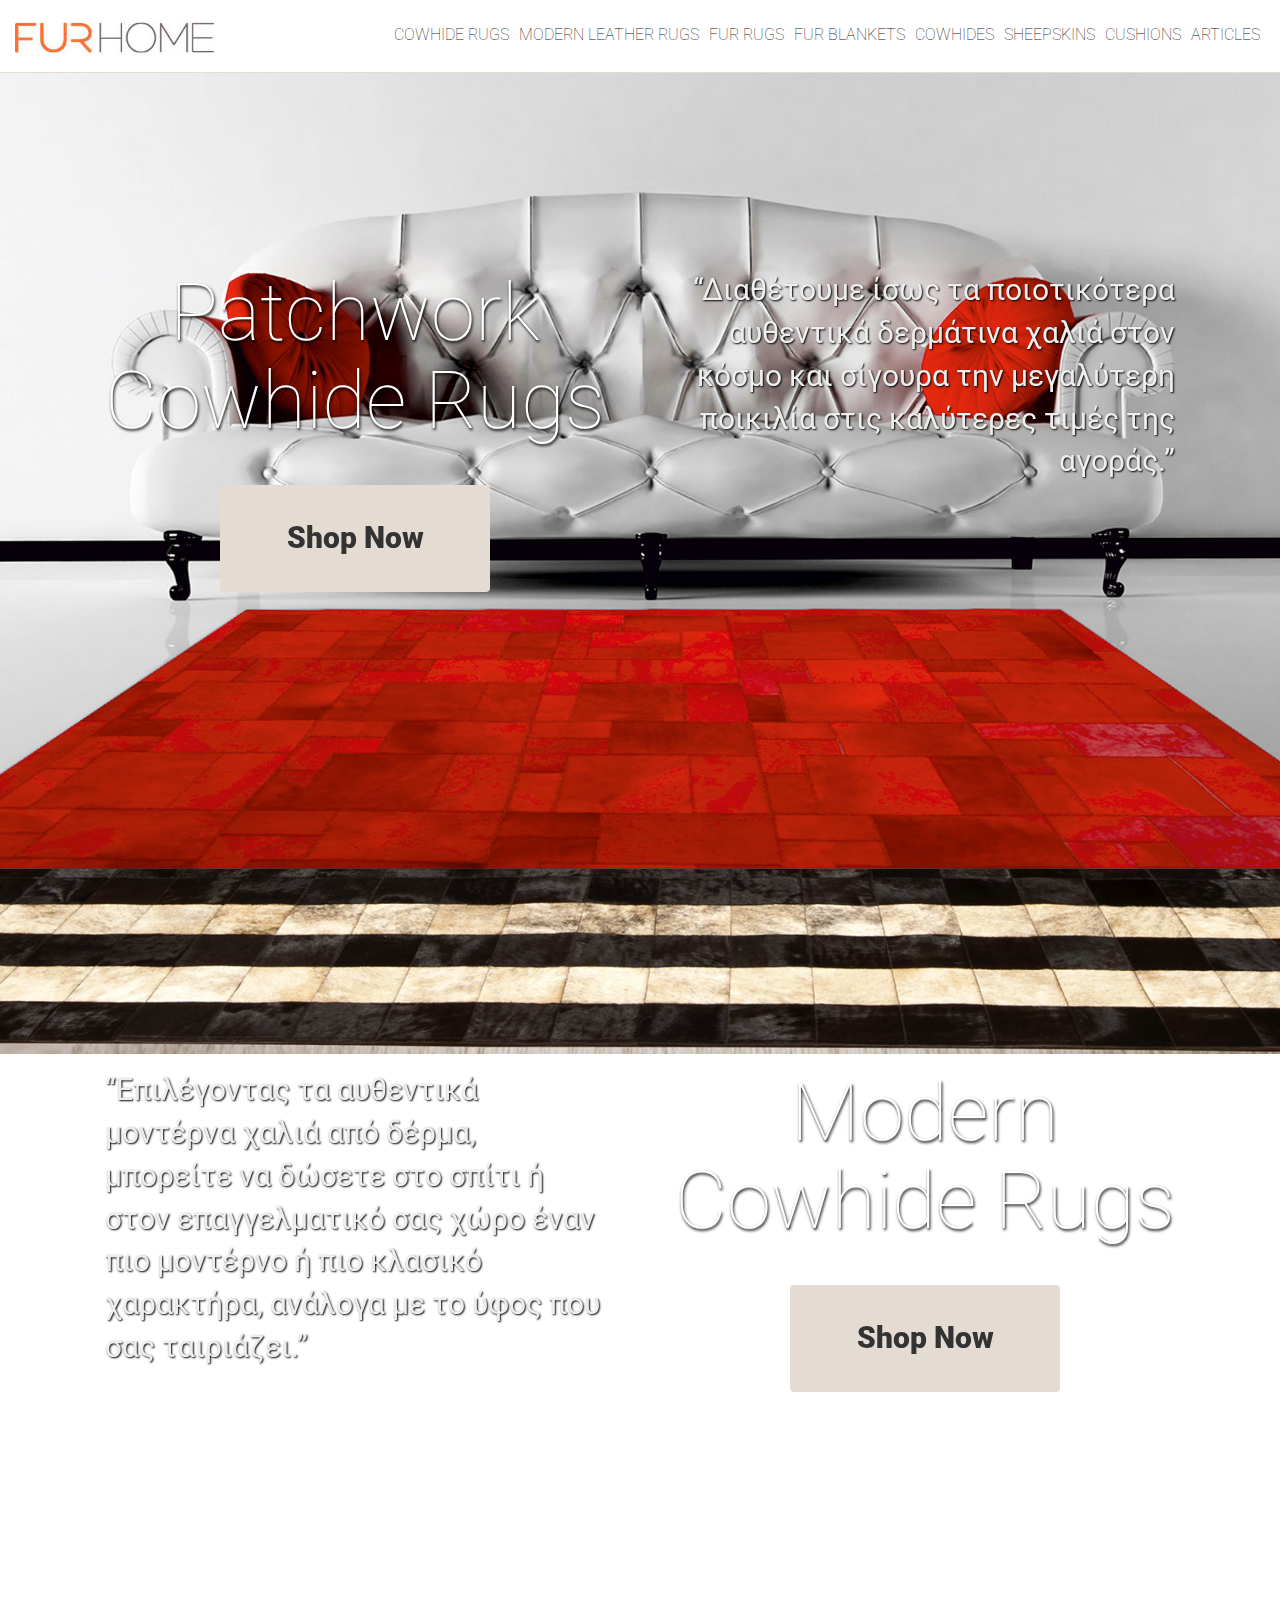
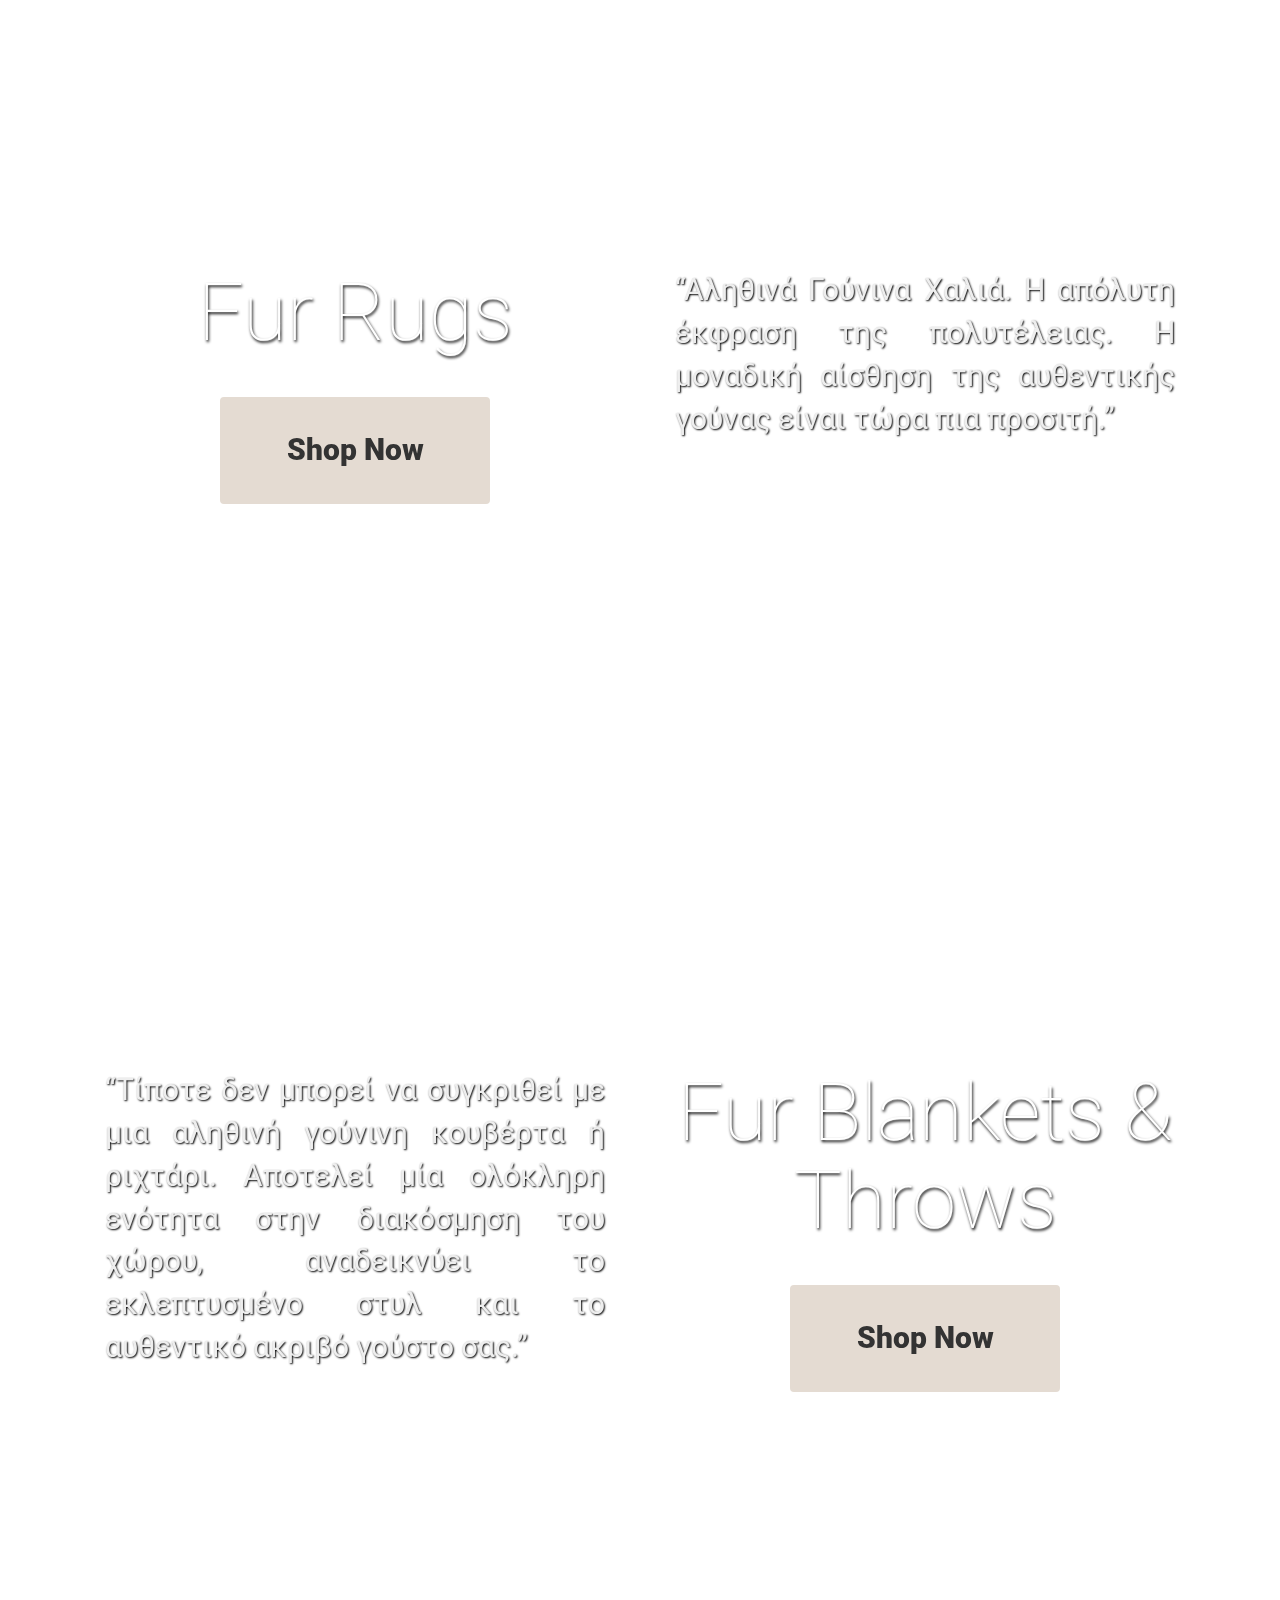
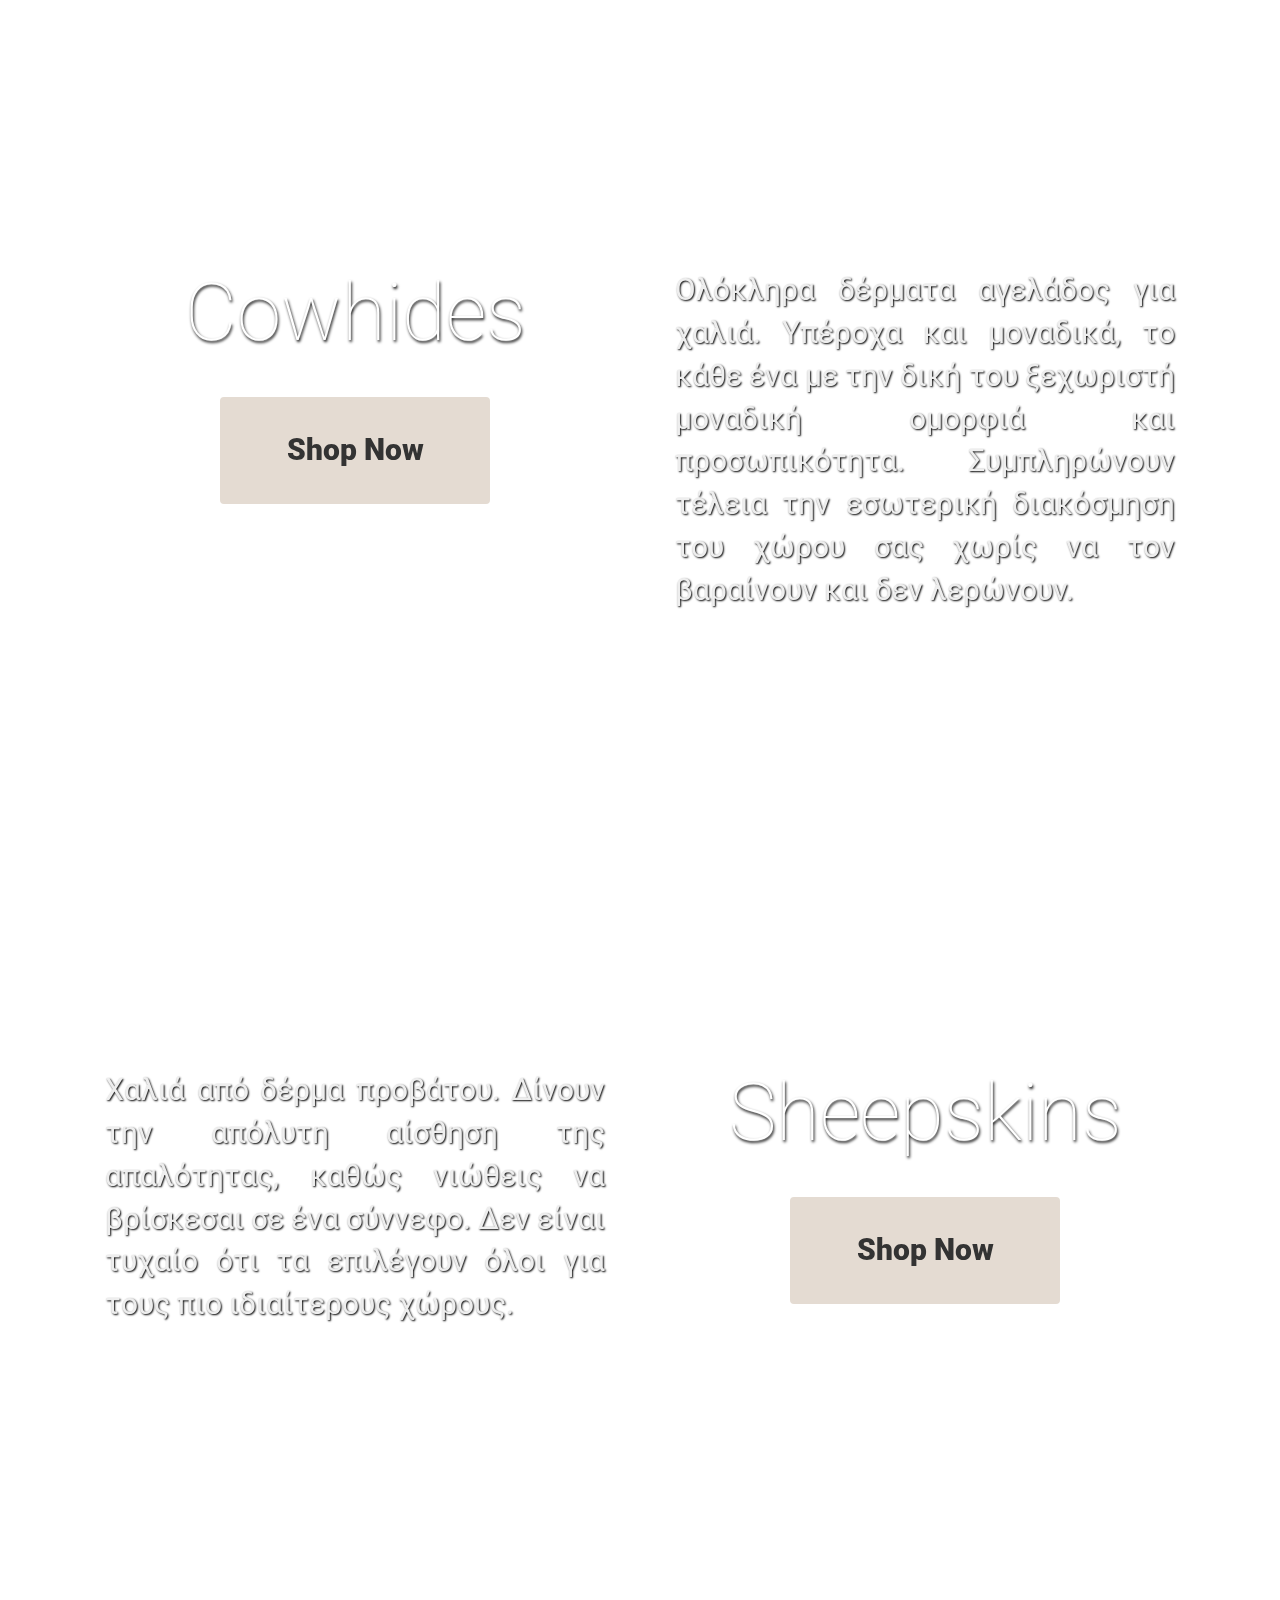
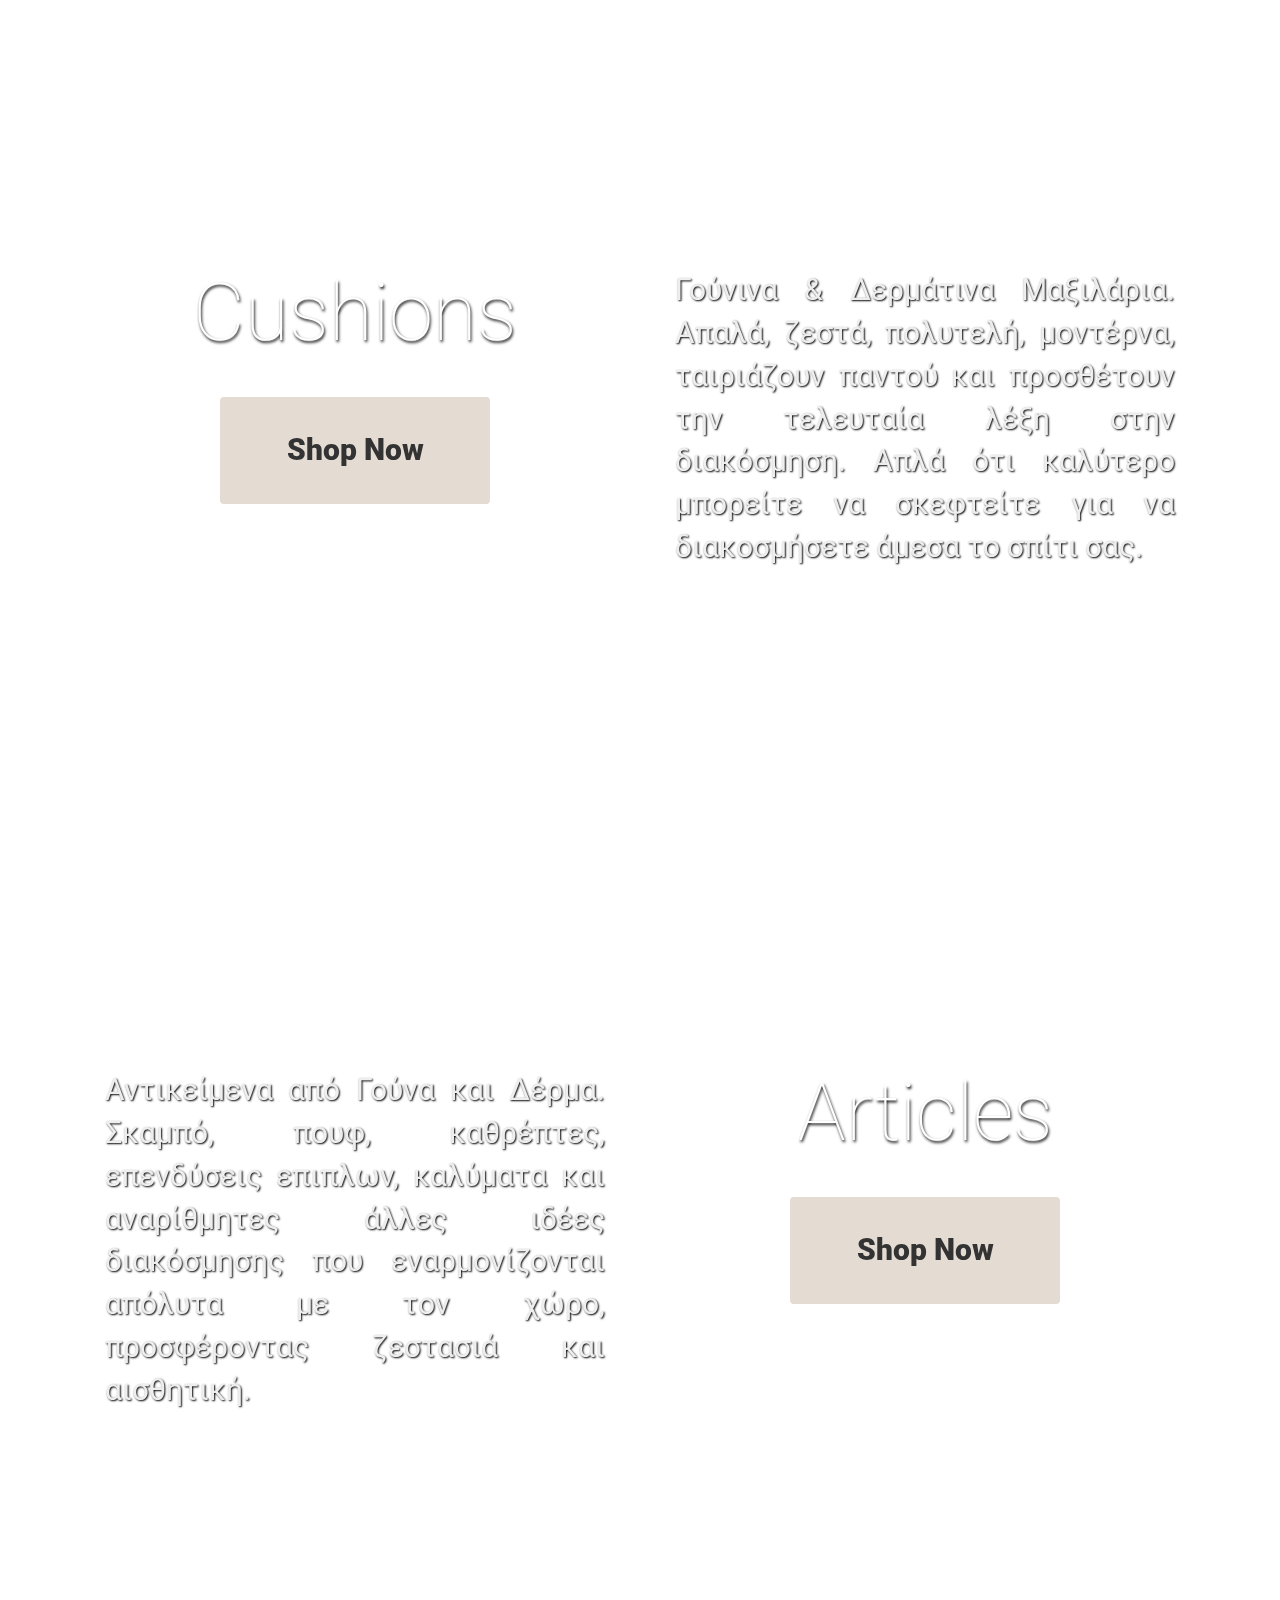
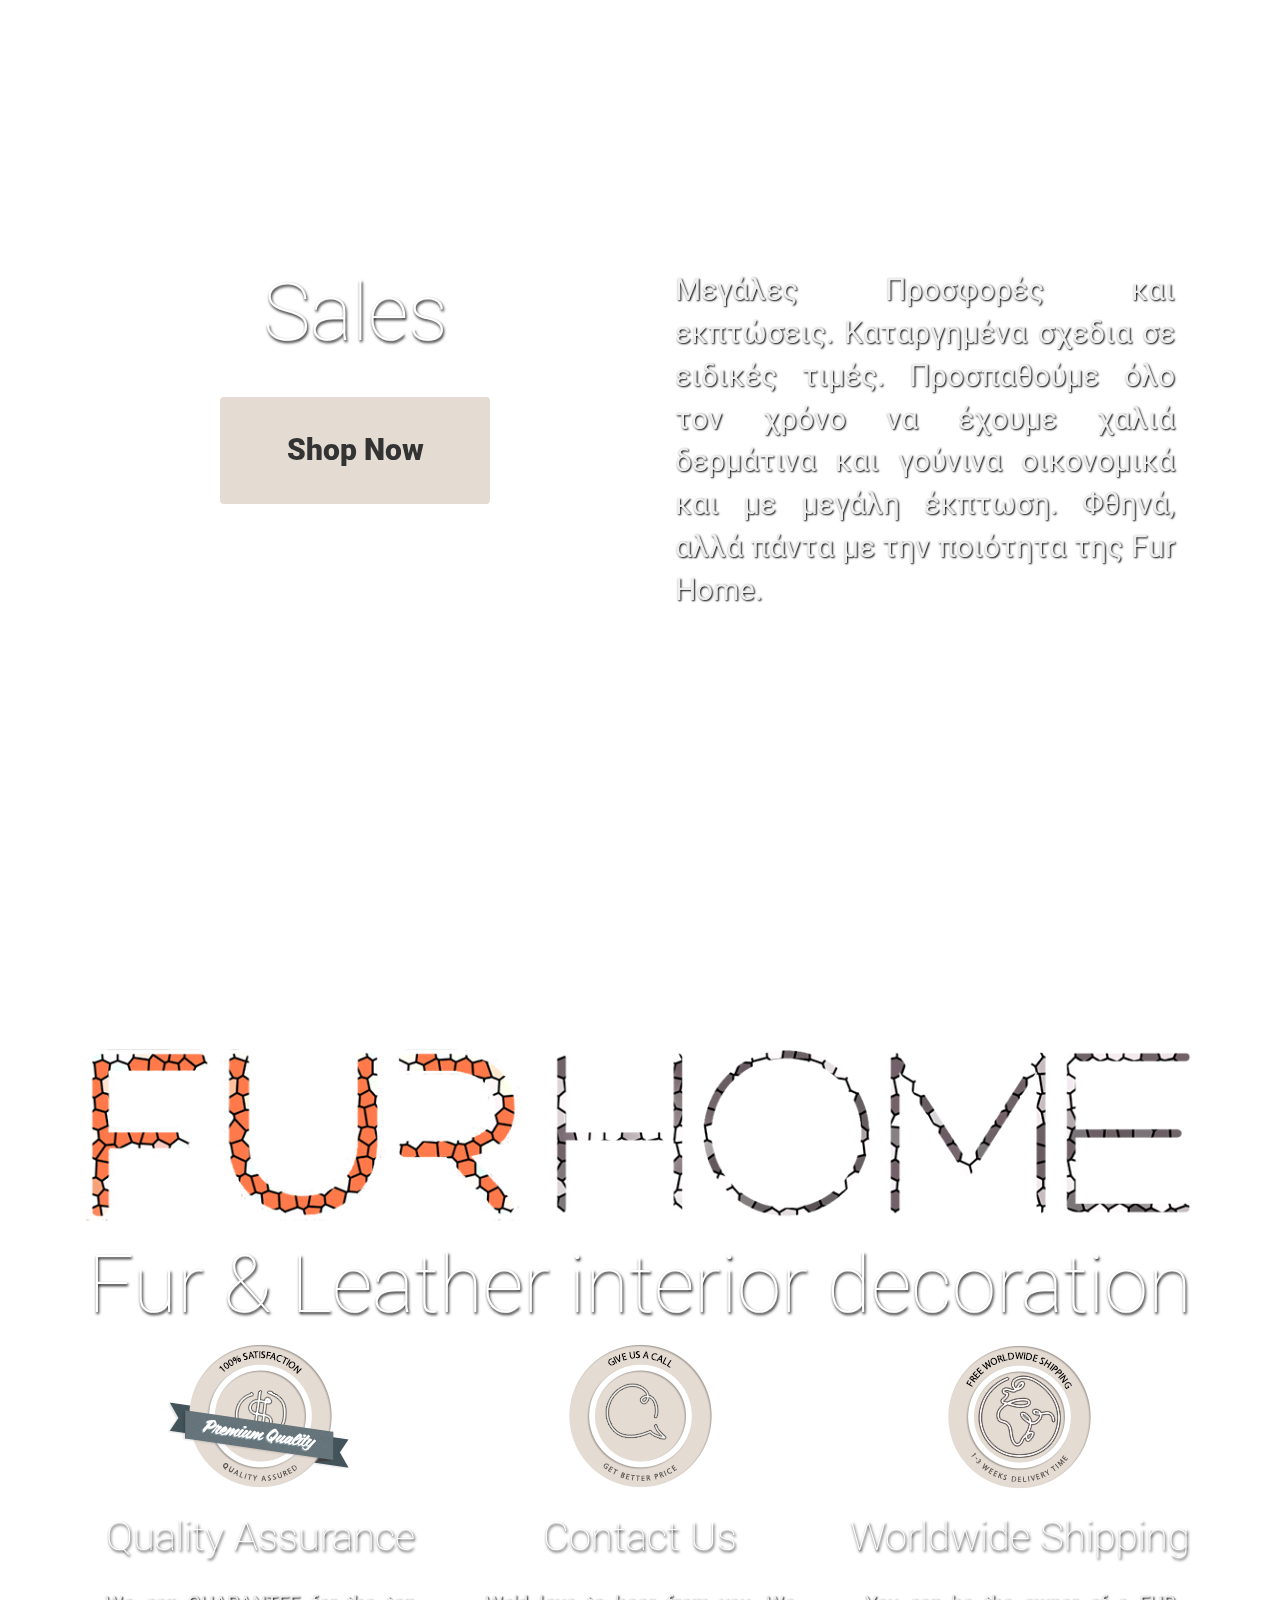
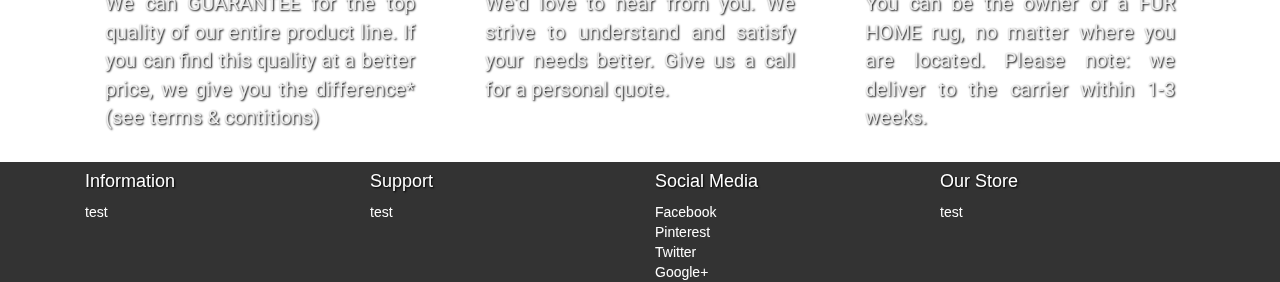
==== index-en.htm @ 41a58b6e "v0.3.3" ====
<!DOCTYPE html>
<html lang="en">
  <head>
    <meta charset="utf-8">
    <meta http-equiv="X-UA-Compatible" content="IE=edge">
    <meta name="viewport" content="width=device-width, initial-scale=1">
    <!-- The above 3 meta tags *must* come first in the head; any other head content must come *after* these tags -->
    <title>FurHome.gr - Fur & Leather interior decoration (Online shop)</title>
    <meta name="keywords" content="furhome, fur, leather, cowhide, sheepskin, interior, decoration, rug">
  	<meta name="description" content="Cowhide, Fur, Sheepskin Rugs. Fur blankets & cushions and more. Kastoria, Greece.">

    <!-- Bootstrap -->
    <link href="css/bootstrap.min.css" rel="stylesheet">
    <link href="css/furhome.css" rel="stylesheet">
    <link href="https://fonts.googleapis.com/css?family=Roboto:100,400&subset=cyrillic,greek" rel="stylesheet">

    <!-- HTML5 shim and Respond.js for IE8 support of HTML5 elements and media queries -->
    <!-- WARNING: Respond.js doesn't work if you view the page via file:// -->
    <!--[if lt IE 9]>
      <script src="https://oss.maxcdn.com/html5shiv/3.7.3/html5shiv.min.js"></script>
      <script src="https://oss.maxcdn.com/respond/1.4.2/respond.min.js"></script>
    <![endif]-->

  </head>
  <body>

    <nav class="navbar navbar-inverse navbar-fixed-top">
     <div class="container-fluid">
        <div class="navbar-header">
          <img src="images/furhome-logo4.jpg" class="navbar-brand"/>
          <button type="button" class="navbar-toggle collapsed" data-toggle="collapse" data-target="#navbar-collapse-1" aria-expanded="false">
            <span class="sr-only">Toggle navigation</span>
            <span class="icon-bar"></span>
            <span class="icon-bar"></span>
            <span class="icon-bar"></span>
          </button>
        </div><!-- /.navbar-header -->
        <!-- Collect the nav links, forms, and other content for toggling -->
        <div class="collapse navbar-collapse" id="navbar-collapse-1">
          <ul class="nav navbar-nav navbar-right">
            <li><a href="#">Cowhide Rugs</a></li>
            <li><a href="#">Modern Leather Rugs</a></li>
            <li><a href="#">Fur Rugs</a></li>
            <li><a href="#">Fur Blankets</a></li>
            <li><a href="#">Cowhides</a></li>
            <li><a href="#">Sheepskins</a></li>
            <li><a href="#">Cushions</a></li>
            <li><a href="#">Articles</a></li>
          </ul>
        </div><!-- /.navbar-collapse -->
      </div>
    </nav>

        <div class="parallax-window" data-parallax="scroll" data-image-src="images/image-1.jpg">
          <div class="row">
            <div class="container">
              <div class="row contblok">
                <div class="col-xs-12 col-sm-6">
                  <h2>Patchwork Cowhide Rugs</h2>
                  <center><a href="#" class="btn btn-shop">Shop Now</a></center>
                </div>
                <div class="col-xs-12 col-sm-6"><p class="text-right">&#8220;Διαθέτουμε ίσως τα ποιοτικότερα αυθεντικά δερμάτινα χαλιά στον κόσμο και σίγουρα την μεγαλύτερη ποικιλία στις καλύτερες τιμές της αγοράς.&#8221;</p></div>
              </div>
            </div>
          </div>
        </div>
        <div class="parallax-window" data-parallax="scroll" data-image-src="images/image-2.jpg">
          <div class="row">
            <div class="container">
              <div class="row contblok">
                <div class="col-xs-12 col-sm-6"><p class="text-left">&#8220;Επιλέγοντας τα αυθεντικά μοντέρνα χαλιά από δέρμα, μπορείτε να δώσετε στο σπίτι ή στον επαγγελματικό σας χώρο έναν πιο μοντέρνο ή πιο κλασικό χαρακτήρα, ανάλογα με το ύφος που σας ταιριάζει.&#8221;</p></div>
                <div class="col-xs-12 col-sm-6">
                  <h2>Modern Cowhide Rugs</h2>
                  <center><a href="#" class="btn btn-shop">Shop Now</a></center>
                </div>
              </div>
            </div>
          </div>
        </div>
        <div class="parallax-window" data-parallax="scroll" data-image-src="images/image-3.jpg">
          <div class="row">
            <div class="container">
              <div class="row">
                <div class="col-xs-12 col-md-6">
                  <h2>Fur Rugs</h2>
                  <center><a href="#" class="btn btn-shop">Shop Now</a></center>
                </div>
                <div class="col-sm-6 col-xs-12"><p>&#8220;Αληθινά Γούνινα Χαλιά. Η απόλυτη έκφραση της πολυτέλειας. Η μοναδική αίσθηση της αυθεντικής γούνας είναι τώρα πια προσιτή.&#8221;</p></div>
              </div>
            </div>
          </div>
        </div>
        <div class="parallax-window" data-parallax="scroll" data-image-src="images/image-4.jpg">
          <div class="row">
            <div class="container">
              <div class="row">
                <div class="col-sm-6 col-xs-12"><p>&#8220;Τίποτε δεν μπορεί να συγκριθεί με μια αληθινή γούνινη κουβέρτα ή ριχτάρι. Αποτελεί μία ολόκληρη ενότητα στην διακόσμηση του χώρου, αναδεικνύει το εκλεπτυσμένο στυλ και το αυθεντικό ακριβό γούστο σας.&#8221;</p></div>
                <div class="col-xs-12 col-md-6">
                  <h2>Fur Blankets & Throws</h2>
                  <center><a href="#" class="btn btn-shop">Shop Now</a></center>
                </div>
              </div>
            </div>
          </div>
        </div>
        <div class="parallax-window" data-parallax="scroll" data-image-src="images/image-5.jpg">
          <div class="row">
            <div class="container">
              <div class="row">
                <div class="col-xs-12 col-md-6">
                  <h2>Cowhides</h2>
                  <center><a href="#" class="btn btn-shop">Shop Now</a></center>
                </div>
                <div class="col-sm-6 col-xs-12"><p>Ολόκληρα δέρματα αγελάδος για χαλιά. Υπέροχα και μοναδικά, το κάθε ένα με την δική του ξεχωριστή μοναδική ομορφιά και προσωπικότητα. Συμπληρώνουν τέλεια την εσωτερική διακόσμηση του χώρου σας χωρίς να τον βαραίνουν και δεν λερώνουν.</p></div>
              </div>
            </div>
          </div>
        </div>
        <div class="parallax-window" data-parallax="scroll" data-image-src="images/image3.jpg">
          <div class="row">
            <div class="container">
              <div class="row">
                <div class="col-sm-6 col-xs-12"><p>Χαλιά από δέρμα προβάτου. Δίνουν την απόλυτη αίσθηση της απαλότητας, καθώς νιώθεις να βρίσκεσαι σε ένα σύννεφο. Δεν είναι τυχαίο ότι τα επιλέγουν όλοι για τους πιο ιδιαίτερους χώρους.</p></div>
                <div class="col-xs-12 col-md-6">
                  <h2>Sheepskins</h2>
                  <center><a href="#" class="btn btn-shop">Shop Now</a></center>
                </div>
              </div>
            </div>
          </div>
        </div>
        <div class="parallax-window" data-parallax="scroll" data-image-src="images/image-6.jpg">
          <div class="row">
            <div class="container">
              <div class="row">
                <div class="col-xs-12 col-md-6">
                  <h2>Cushions</h2>
                  <center><a href="#" class="btn btn-shop">Shop Now</a></center>
                </div>
                <div class="col-sm-6 col-xs-12"><p>Γούνινα & Δερμάτινα Μαξιλάρια. Απαλά, ζεστά, πολυτελή, μοντέρνα, ταιριάζουν παντού και προσθέτουν την τελευταία λέξη στην διακόσμηση. Απλά ότι καλύτερο μπορείτε να σκεφτείτε για να διακοσμήσετε άμεσα το σπίτι σας.</p></div>
              </div>
            </div>
          </div>
        </div>
        <div class="parallax-window" data-parallax="scroll" data-image-src="images/image-7.jpg">
          <div class="row">
            <div class="container">
              <div class="row">
                <div class="col-sm-6 col-xs-12"><p>Αντικείμενα από Γούνα και Δέρμα. Σκαμπό, πουφ, καθρέπτες, επενδύσεις επιπλων, καλύματα και αναρίθμητες άλλες ιδέες διακόσμησης που εναρμονίζονται απόλυτα με τον χώρο, προσφέροντας ζεστασιά και αισθητική.</p></div>
                <div class="col-xs-12 col-md-6">
                  <h2>Articles</h2>
                  <center><a href="#" class="btn btn-shop">Shop Now</a></center>
                </div>
              </div>
            </div>
          </div>
        </div>
        <div class="parallax-window" data-parallax="scroll" data-image-src="images/image-5.jpg">
          <div class="row">
            <div class="container">
              <div class="row">
                <div class="col-xs-12 col-md-6">
                  <h2>Sales</h2>
                  <center><a href="#" class="btn btn-shop">Shop Now</a></center>
                </div>
                <div class="col-sm-6 col-xs-12"><p>Μεγάλες Προσφορές και εκπτώσεις. Καταργημένα σχεδια σε ειδικές τιμές. Προσπαθούμε όλο τον χρόνο να έχουμε χαλιά δερμάτινα και γούνινα οικονομικά και με μεγάλη έκπτωση. Φθηνά, αλλά πάντα με την ποιότητα της Fur Home.</p></div>
              </div>
            </div>
          </div>
        </div>
        <div class="parallax-window" data-parallax="scroll" data-image-src="images/image-8.jpg">
          <div class="row">
            <div class="container">
              <div class="row">
                <div class="col-xs-12">
                  <img src="images/logo-hires.png" class="img-responsive center-block" alt="Furhome">
                  <h1>Fur & Leather interior decoration</h1>
                </div>
              </div>
              <div class="row">
                <div class="col-md-4 col-xs-12">
                  <img src="images/guarantee.png" class="img-responsive center-block" alt="100% satisfaction, quality assured.">
                  <h3>Quality Assurance</h3>
                  <p class="p-small">We can GUARANTEE for the top quality of our entire product line. If you can find this quality at a better price, we give you the difference* (see terms & contitions)</p>
                </div>
                <div class="col-md-4 col-xs-12">
                  <img src="images/contact.png" class="img-responsive center-block" alt="Give us a call, get a better price!">
                  <h3>Contact Us</h3>
                  <p class="p-small">We'd love to hear from you. We strive to understand and satisfy your needs better. Give us a call for a personal quote.</p>
                </div>
                <div class="col-md-4 col-xs-12">
                  <img src="images/shipping.png" class="img-responsive center-block" alt="Free worldwide shipping, 1-3 weeks delivery time.">
                  <h3>Worldwide Shipping</h3>
                  <p class="p-small">You can be the owner of a FUR HOME rug, no matter where you are located. Please note: we deliver to the carrier within 1-3 weeks.</p>
                </div>
              </div>
            </div>
          </div>
        </div>

      <footer id="footer">
        <div class="container">
          <div class="row">
            <div class="col-md-3"><h4>Information</h4>
              <a href="#">test</a><br>
            </div>
            <div class="col-md-3"><h4>Support</h4>
              <a href="#">test</a><br>
            </div>
            <div class="col-md-3"><h4>Social Media</h4>
              <a href="#">Facebook</a><br>
              <a href="#">Pinterest</a><br>
              <a href="#">Twitter</a><br>
              <a href="#">Google+</a><br>
            </div>
            <div class="col-md-3"><h4>Our Store</h4>
              <a href="#">test</a><br>
            </div>
          </div>
        </div>
      </footer>

    <!-- jQuery (necessary for Bootstrap's JavaScript plugins) -->
    <script src="https://ajax.googleapis.com/ajax/libs/jquery/1.12.4/jquery.min.js"></script>
    <script src="js/jquery-1.12.4.min.js"></script>
    <!-- Include all compiled plugins (below), or include individual files as needed -->
    <script src="js/bootstrap.min.js"></script>
    <script src="js/parallax.min.js"></script>
  </body>
</html>
---- css/furhome.css ----
/*border around all elements, for debugging purpose ONLY*/
/* * {
  border: 0px solid red; }*/

/* On big screens we want content to occupy more space than the standard Bootstrap container*/
@media (min-width:1400px) {
  .container {
    width: 82%;
  }
 }
/* Background block under content text for readability. Client requested it OFF*/
/*.contblok{
  background-color: rgba(33, 33, 33,0.2);
  border-radius: 6px;
}*/
.row{
  padding: 0px;
  margin: 0px;
}
body {
  background-color: #fff;
  background-image: url('../images/bg-main.jpg'); /* Fallback bkg img*/
  background-repeat: repeat;
  background-position: center;
  background-attachment: fixed;
  color: #eee;
  text-shadow: 1px 1px 2px #000;
  margin-top: 99px;
}
h1, h2, h3 {
  font-family: 'Roboto', sans-serif;
  font-weight: 100;
  text-align: center;
  color: #fff;
  text-shadow: 1px 2px 3px #000;
}
h1 {
  font-size: 80px;
}
h2 {
  font-size: 80px;
}
h3 {
  font-size: 40px;
}
p, .p-small {
  /*background-color: rgba(0,0,0,0.15);*/
  font-family: 'Roboto', sans-serif;
  text-align: justify;
  font-weight: 400;
  padding: 20px;
}
p {
  font-size: 30px;
}
.p-small {
  font-size: 20px;
}
@media (max-width:400px) {
  h2{
    font-size: 60px;
  }
  p{
    font-size: 20px;
  }
  .navbar-inverse .navbar-toggle {
    margin-right: -15px;
  }
}
.parallax-window {
    min-height: 800px;
    padding-top: 180px;
    background: none; /*transparent -or- rgba(0,0,0,0.5)*/
    /*margin-bottom: 15px;*/
}
a, a:active, a:visited{
  color: #333;
  text-shadow: none; }
a.btn-shop, a.btn-shop:visited{
  color: #333;
  display: inline-block;
  background-color: #e4dbd2;
  border: 2px solid #e4dbd2;
  border-radius: 4px;
  padding: 30px 55px;
  margin: 30px 0px;
  font-family: 'Roboto', sans-serif;
  font-weight: 900;
  font-size: 30px;
  text-align: center;
  width: 50%;
  min-width: 250px;
  transition: all 0.3s ease-in-out;
  -o-transition: all 0.3s ease-in-out;
  -ms-transition: all 0.3s ease-in-out;
  -moz-transition: all 0.3s ease-in-out;
  -webkit-transition: all 0.3s ease-in-out;
}
a.btn-shop:hover, a.btn-shop:active{
  background: rgba(0,0,0,0.3); /*none for true ghost btn*/
  color: #fff;
}
.navbar-inverse {
  padding: 0px 15px;
	color: #111;
	border: 0px;
	border-bottom: 1px solid #e4dbd2;
	background-color: rgb(255,255,255); }
/*.navbar-inverse .navbar-nav ul {
  line-height: 69px;
  min-height: 69px;
  vertical-align: bottom;
}*/
.navbar-inverse .navbar-nav li a {
  /*padding-top: 40px;   <---- added for line break inside the menu
  min-height: 99px;
  max-width: 145px;*/
  font-family: 'Roboto', sans-serif;
  font-weight: 100;
  text-transform: uppercase;
  font-size: 16px;
	color: #111;
  line-height: 69px; /*will change for line break*/
	border-bottom: 3px solid transparent;
/*transition: all 0.2s ease-out;*/ }
@media (max-width:1370px) {
  body{
    margin-top: 69px;
  }
  .navbar-inverse .navbar-nav li a {
    line-height: 39px;
    padding-left: 5px;
    padding-right: 5px;
  }
  .navbar-inverse .navbar-brand {
    max-height: 69px;
    height: 69px;
    line-height: 69px;
    display: inline-block;
    border: 0px;
    margin: 0px;
    padding: 0px; }
  .navbar-header {
    max-height: 69px;
    height: 69px;
    line-height: 69px;
    display: inline-block;
    border: 0px;
    margin: 0px;
    padding: 0px; }
}
.navbar-inverse .navbar-nav li a:hover {
	color: #111;
	content: attr(hover);
	transition: all 0.2s ease-out;
	-webkit-transition: all 0.2s ease-out;
	-moz-transition: all 0.2s ease-out;
	-ms-transition: all 0.2s ease-out;
	-o-transition: all 0.2s ease-out;
	border-bottom: 3px solid #e4dbd2; }
.navbar-inverse .navbar-brand {
  max-height: 99px;
  height: 99px;
  max-height: 100%;
  line-height: 99px;
  display: inline-block;
  border: 0px;
  margin: 0px;
  padding: 0px; }
.navbar-toggle {
  background-color: #e4dbd2;
  color: #000;
  align-self: right;
}
@media (max-width:1140px) {
  .navbar-toggle {
    font-size: 16px;
    line-height: 16px;
    margin: auto;
    float: right;
  }
  .navbar-inverse .navbar-nav li a {
    font-size: 16px;
    line-height: 16px;
  }
  .navbar-header {
    width: 100%;
  }
  .navbar-header img {
    float: left;
    vertical-align: middle;
    max-height: 69px;
    height: 69px;
    line-height: 69px;
    display: inline-block;
    border: 0px;
    margin: 0px;
    padding: 0px; }
  .navbar-header button {
    vertical-align: middle;
    display: inline-block;
    margin-top: 20px;
    float: right;
  }
}
/* navbar button toggle at 1140 px instead of 768 (default) */
@media (max-width: 1140px) {
    .navbar-header {
        float: none;
    }
/*    .navbar-left,.navbar-right {
        float: none !important;
    }*/
    .navbar-toggle {
        display: block;
    }
    .navbar-collapse {
        border-top: 1px solid transparent;
        box-shadow: inset 0 1px 0 rgba(255,255,255,0.1);
    }
/*    .navbar-fixed-top {
        top: 0;
        border-width: 0 0 1px;
    }*/
    .navbar-collapse.collapse {
        display: none!important;
    }
/*    .navbar-nav {
        float: none!important;
        margin-top: 7.5px;
    }*/
    .navbar-nav>li {
        float: none;
    }
/*    .navbar-nav>li>a {
        padding-top: 10px;
        padding-bottom: 10px;
    }*/
    .collapse.in{
        display:block !important;
    }
}

#footer{
  background-color: #333;
  color: #fff;
}
#footer a{
  color: #fff;
}
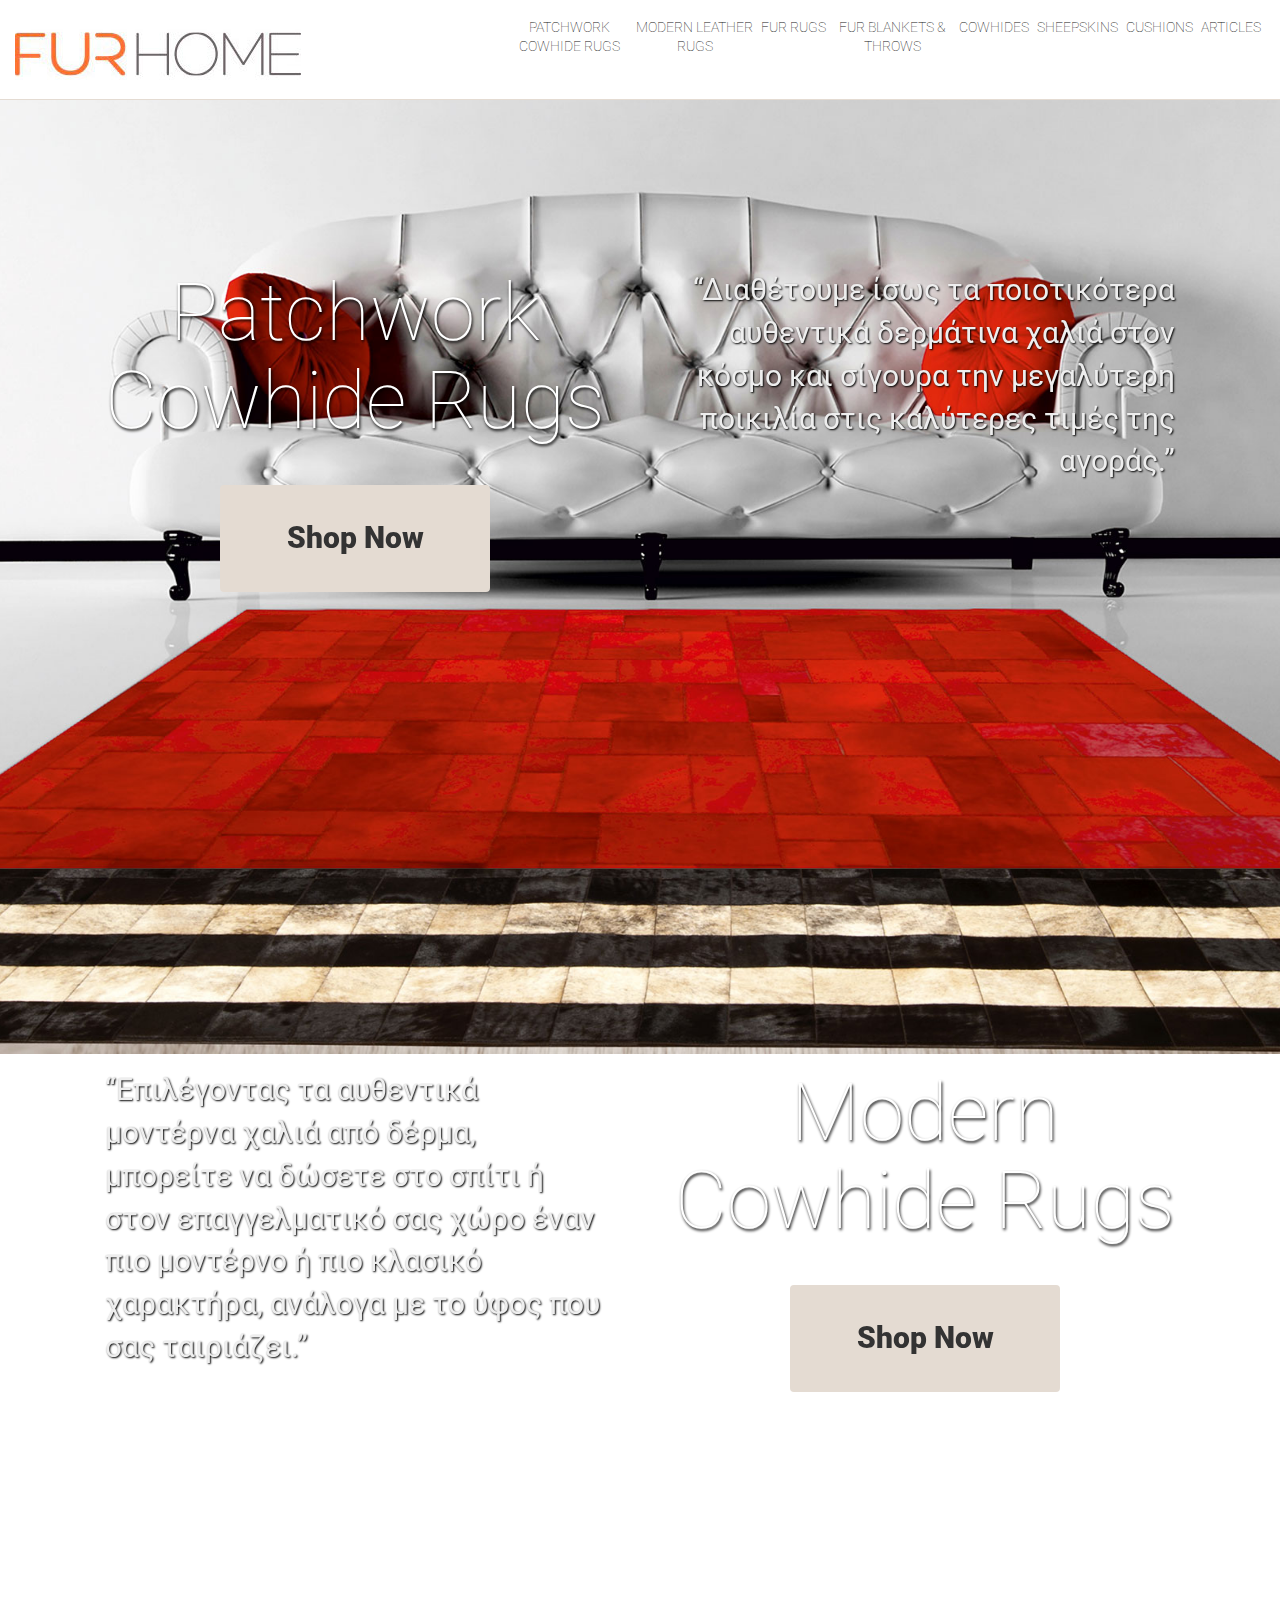
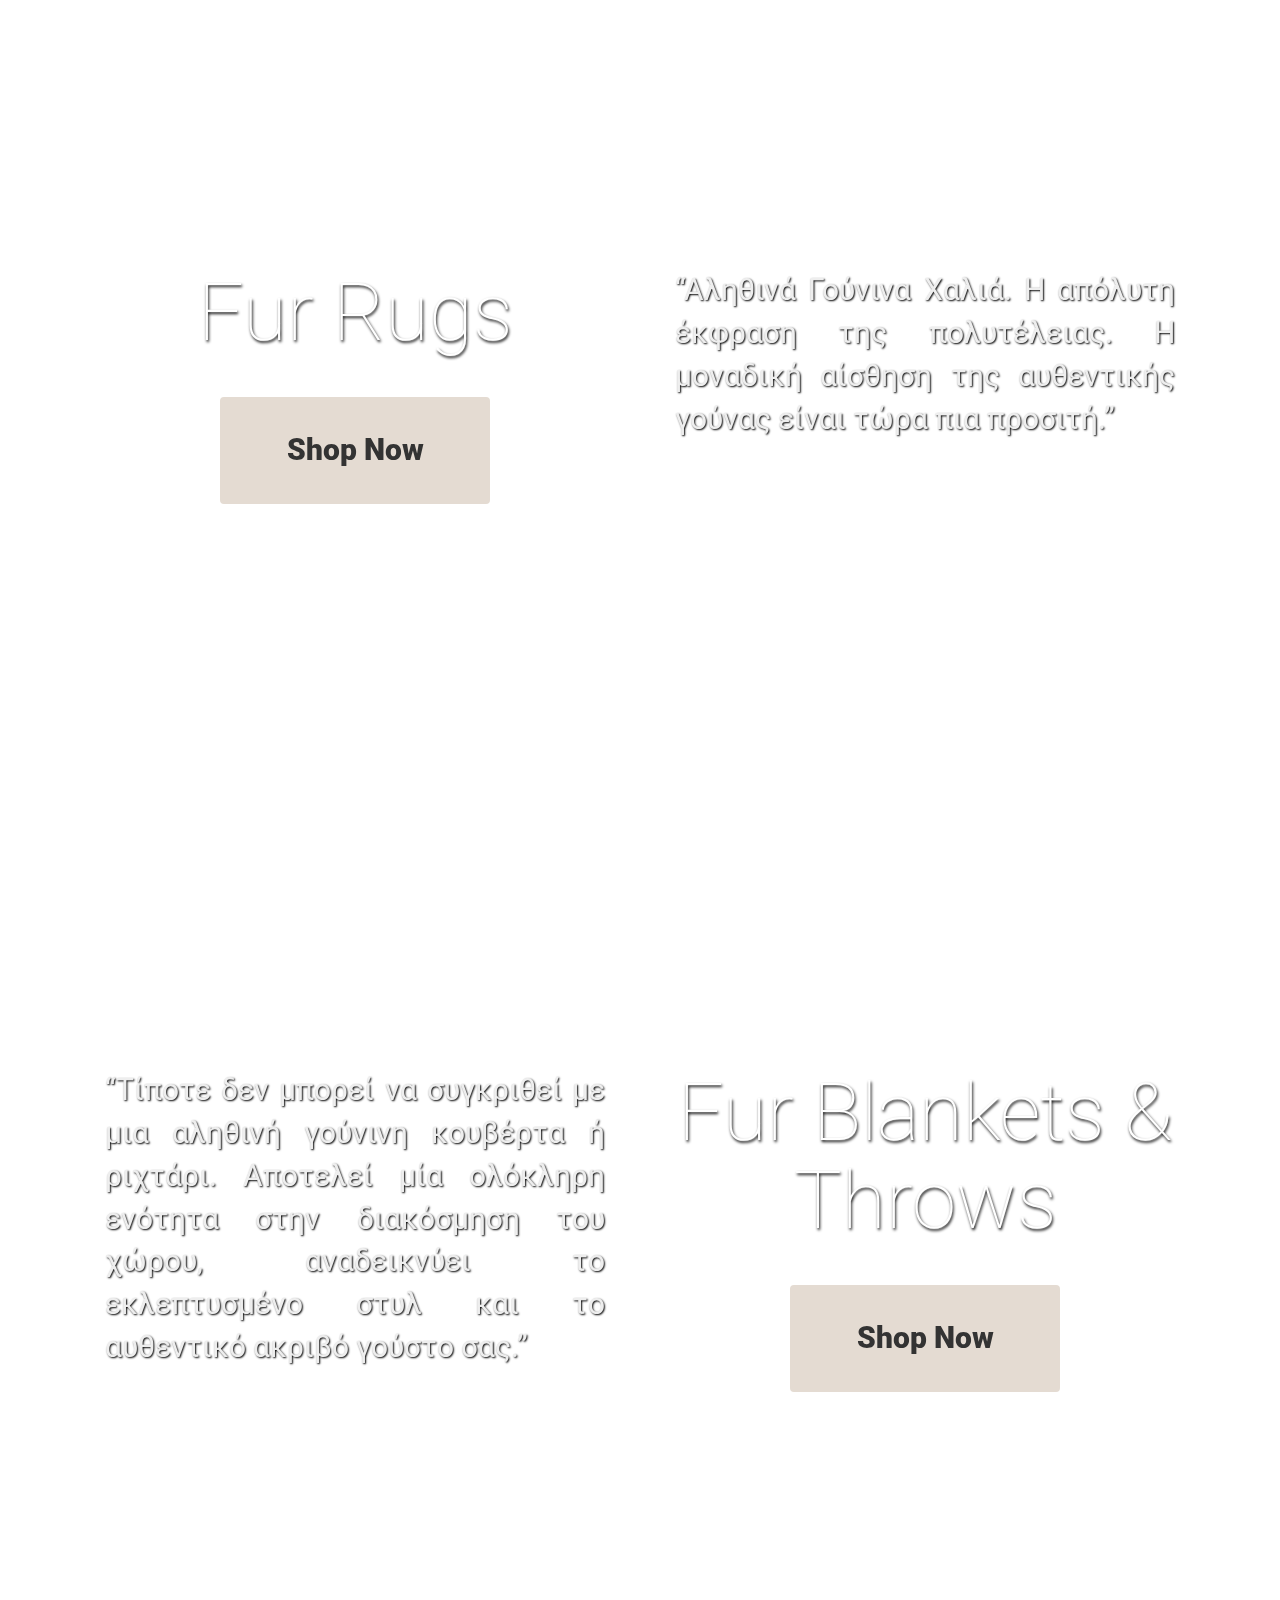
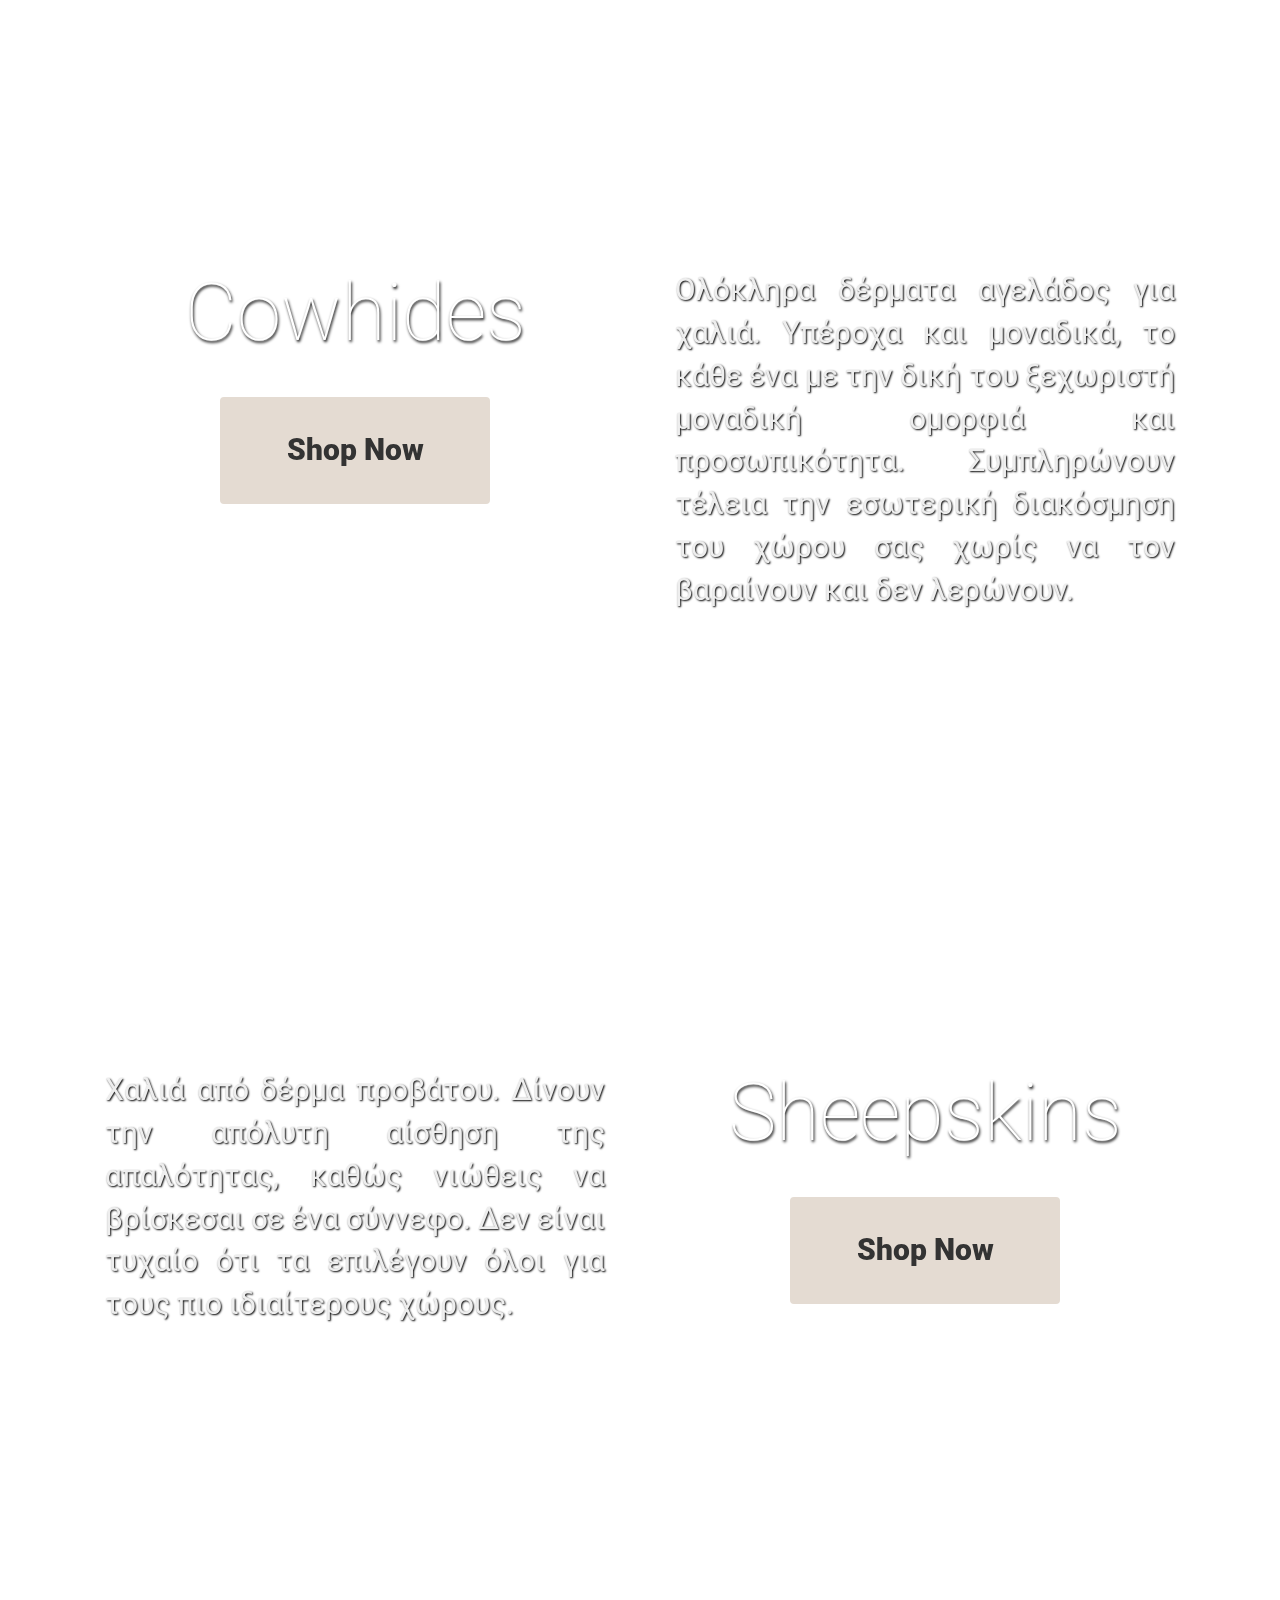
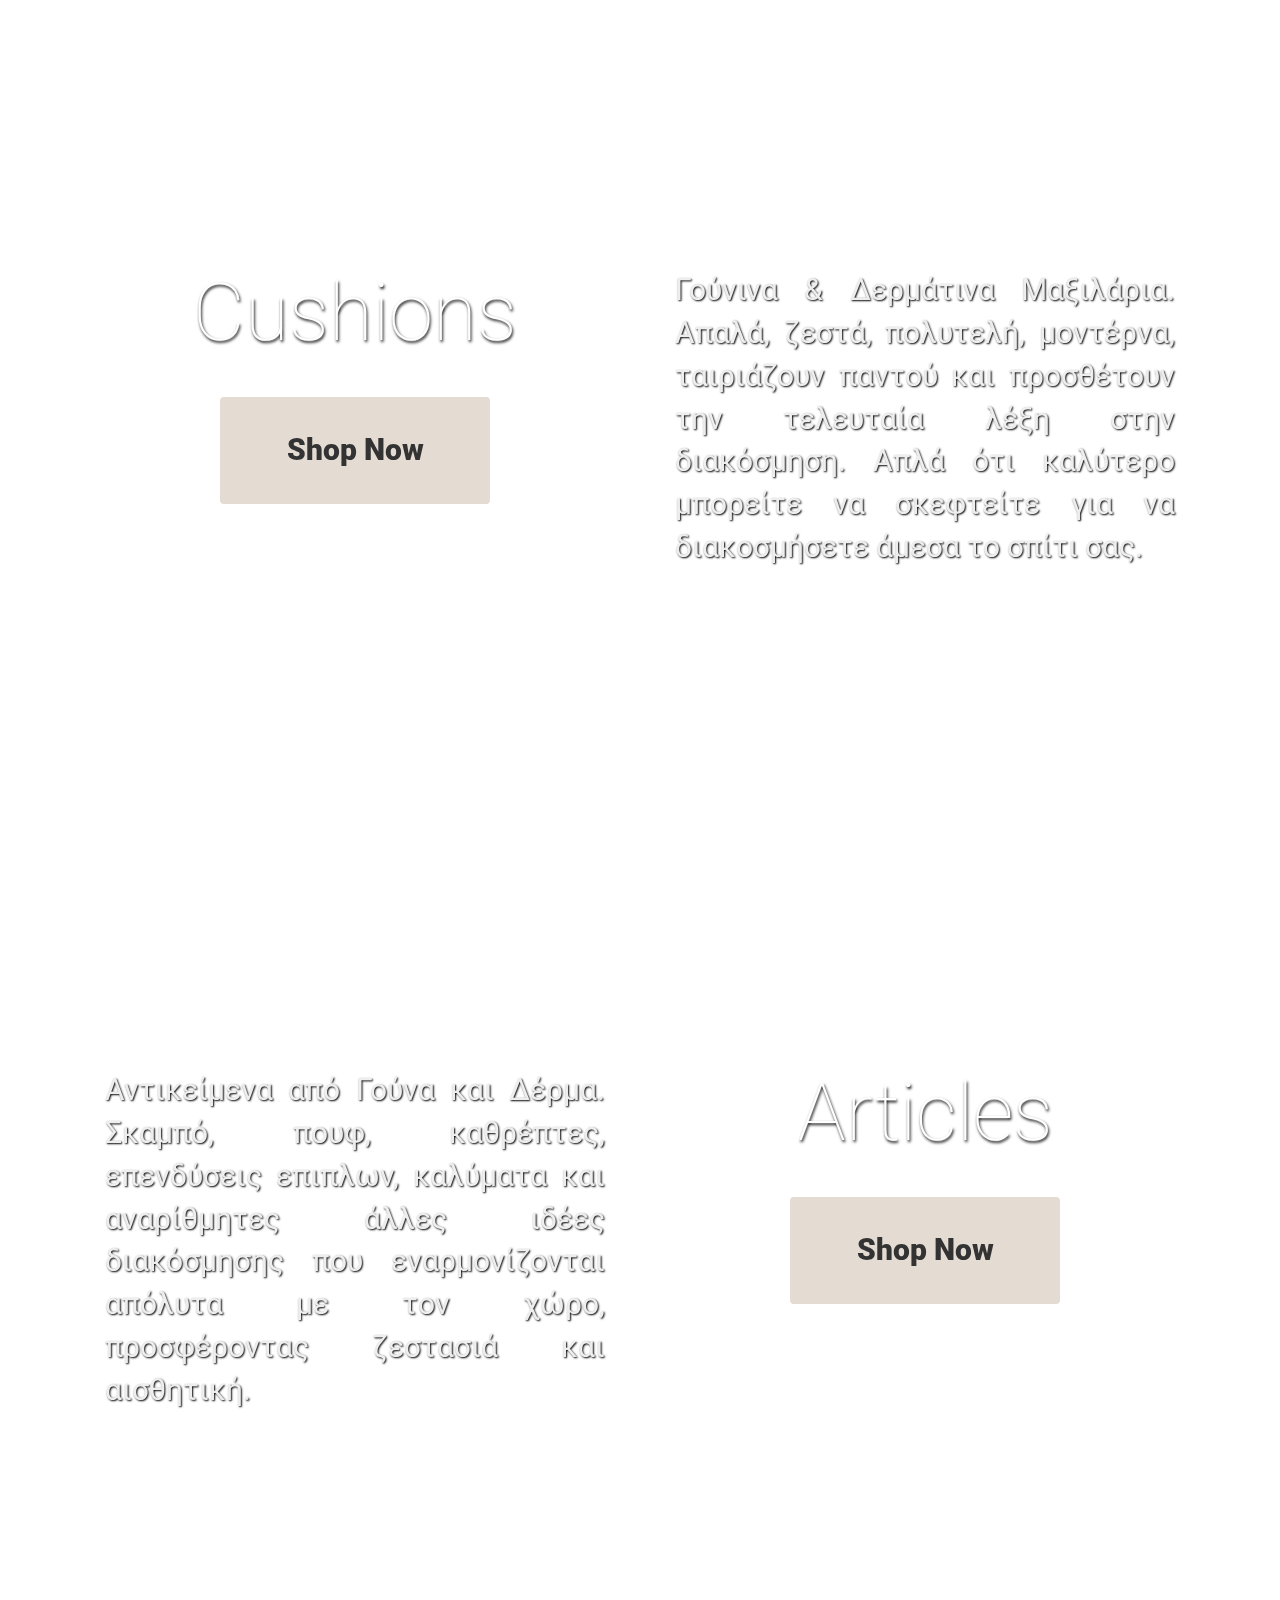
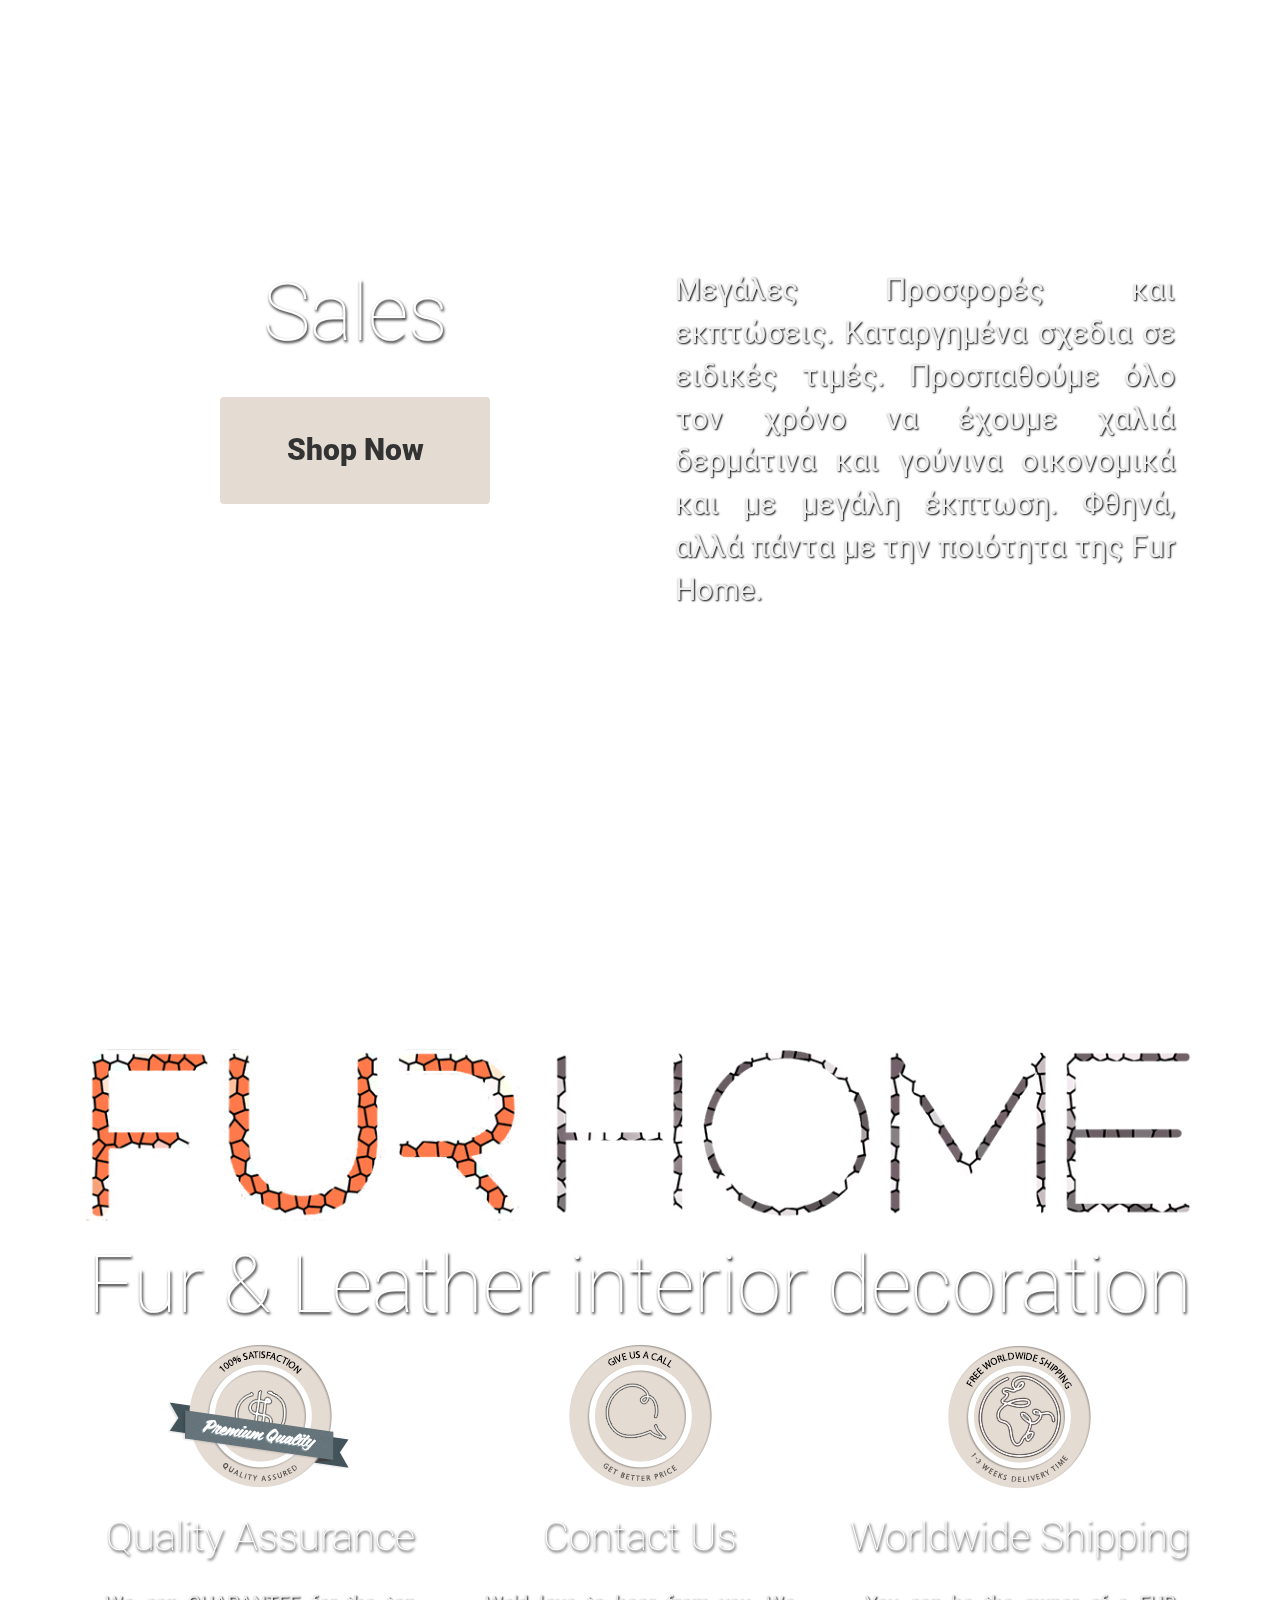
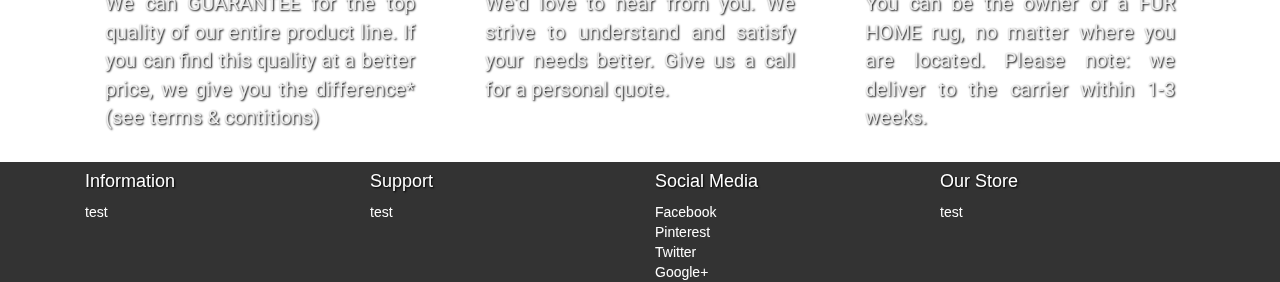
==== commit 3e6bbd8f: "v0.3.5 El/En/Ru" ====
--- a/index-en.htm
+++ b/index-en.htm
@@ -38,10 +38,10 @@
         <!-- Collect the nav links, forms, and other content for toggling -->
         <div class="collapse navbar-collapse" id="navbar-collapse-1">
           <ul class="nav navbar-nav navbar-right">
-            <li><a href="#">Cowhide Rugs</a></li>
+            <li><a href="#">Patchwork Cowhide Rugs</a></li>
             <li><a href="#">Modern Leather Rugs</a></li>
             <li><a href="#">Fur Rugs</a></li>
-            <li><a href="#">Fur Blankets</a></li>
+            <li><a href="#">Fur Blankets & Throws</a></li>
             <li><a href="#">Cowhides</a></li>
             <li><a href="#">Sheepskins</a></li>
             <li><a href="#">Cushions</a></li>
--- a/css/furhome.css
+++ b/css/furhome.css
@@ -70,8 +70,7 @@
 .parallax-window {
     min-height: 800px;
     padding-top: 180px;
-    background: none; /*transparent -or- rgba(0,0,0,0.5)*/
-    /*margin-bottom: 15px;*/
+    background: none;
 }
 a, a:active, a:visited{
   color: #333;
@@ -106,58 +105,45 @@
 	border: 0px;
 	border-bottom: 1px solid #e4dbd2;
 	background-color: rgb(255,255,255); }
-/*.navbar-inverse .navbar-nav ul {
+/*.navbar-inverse .navbar-nav ul{
   line-height: 69px;
-  min-height: 69px;
+  min-height: 99px;
   vertical-align: bottom;
 }*/
 .navbar-inverse .navbar-nav li a {
-  /*padding-top: 40px;   <---- added for line break inside the menu
+  padding-top: 22px;
   min-height: 99px;
-  max-width: 145px;*/
+  max-width: 145px;
   font-family: 'Roboto', sans-serif;
   font-weight: 100;
   text-transform: uppercase;
   font-size: 16px;
 	color: #111;
-  line-height: 69px; /*will change for line break*/
-	border-bottom: 3px solid transparent;
-/*transition: all 0.2s ease-out;*/ }
-@media (max-width:1370px) {
+  text-align: center;
+  line-height: 19px;
+	border-bottom: 4px solid transparent; }
+@media (max-width:1440px) {
   body{
     margin-top: 69px;
   }
   .navbar-inverse .navbar-nav li a {
-    line-height: 39px;
-    padding-left: 5px;
-    padding-right: 5px;
-  }
-  .navbar-inverse .navbar-brand {
-    max-height: 69px;
-    height: 69px;
-    line-height: 69px;
-    display: inline-block;
-    border: 0px;
-    margin: 0px;
-    padding: 0px; }
-  .navbar-header {
-    max-height: 69px;
-    height: 69px;
-    line-height: 69px;
-    display: inline-block;
-    border: 0px;
-    margin: 0px;
-    padding: 0px; }
+    padding-top: 18px;
+    font-size: 14px;
+    max-width: 125px;
+    padding-left: 4px;
+    padding-right: 4px;
+  }
 }
 .navbar-inverse .navbar-nav li a:hover {
 	color: #111;
+  background-color: rgba(228,219,210,0.4);
 	content: attr(hover);
 	transition: all 0.2s ease-out;
 	-webkit-transition: all 0.2s ease-out;
 	-moz-transition: all 0.2s ease-out;
 	-ms-transition: all 0.2s ease-out;
 	-o-transition: all 0.2s ease-out;
-	border-bottom: 3px solid #e4dbd2; }
+	border-bottom: 4px solid #e4dbd2; }
 .navbar-inverse .navbar-brand {
   max-height: 99px;
   height: 99px;
@@ -172,7 +158,21 @@
   color: #000;
   align-self: right;
 }
-@media (max-width:1140px) {
+@media (max-width:1250px) {
+  .navbar-inverse .navbar-brand {
+    max-height: 69px;
+    height: 69px;
+    display: inline-block;
+    border: 0px;
+    margin: 0px;
+    padding: 0px; }
+  .navbar-header {
+    max-height: 69px;
+    height: 69px;
+    display: inline-block;
+    border: 0px;
+    margin: 0px;
+    padding: 0px; }
   .navbar-toggle {
     font-size: 16px;
     line-height: 16px;
@@ -182,6 +182,9 @@
   .navbar-inverse .navbar-nav li a {
     font-size: 16px;
     line-height: 16px;
+    max-width: none;
+    min-height: 16px;
+    padding-top: 5px;
   }
   .navbar-header {
     width: 100%;
@@ -202,9 +205,9 @@
     margin-top: 20px;
     float: right;
   }
-}
+/*}*/
 /* navbar button toggle at 1140 px instead of 768 (default) */
-@media (max-width: 1140px) {
+/*@media (max-width: 1140px) {*/
     .navbar-header {
         float: none;
     }
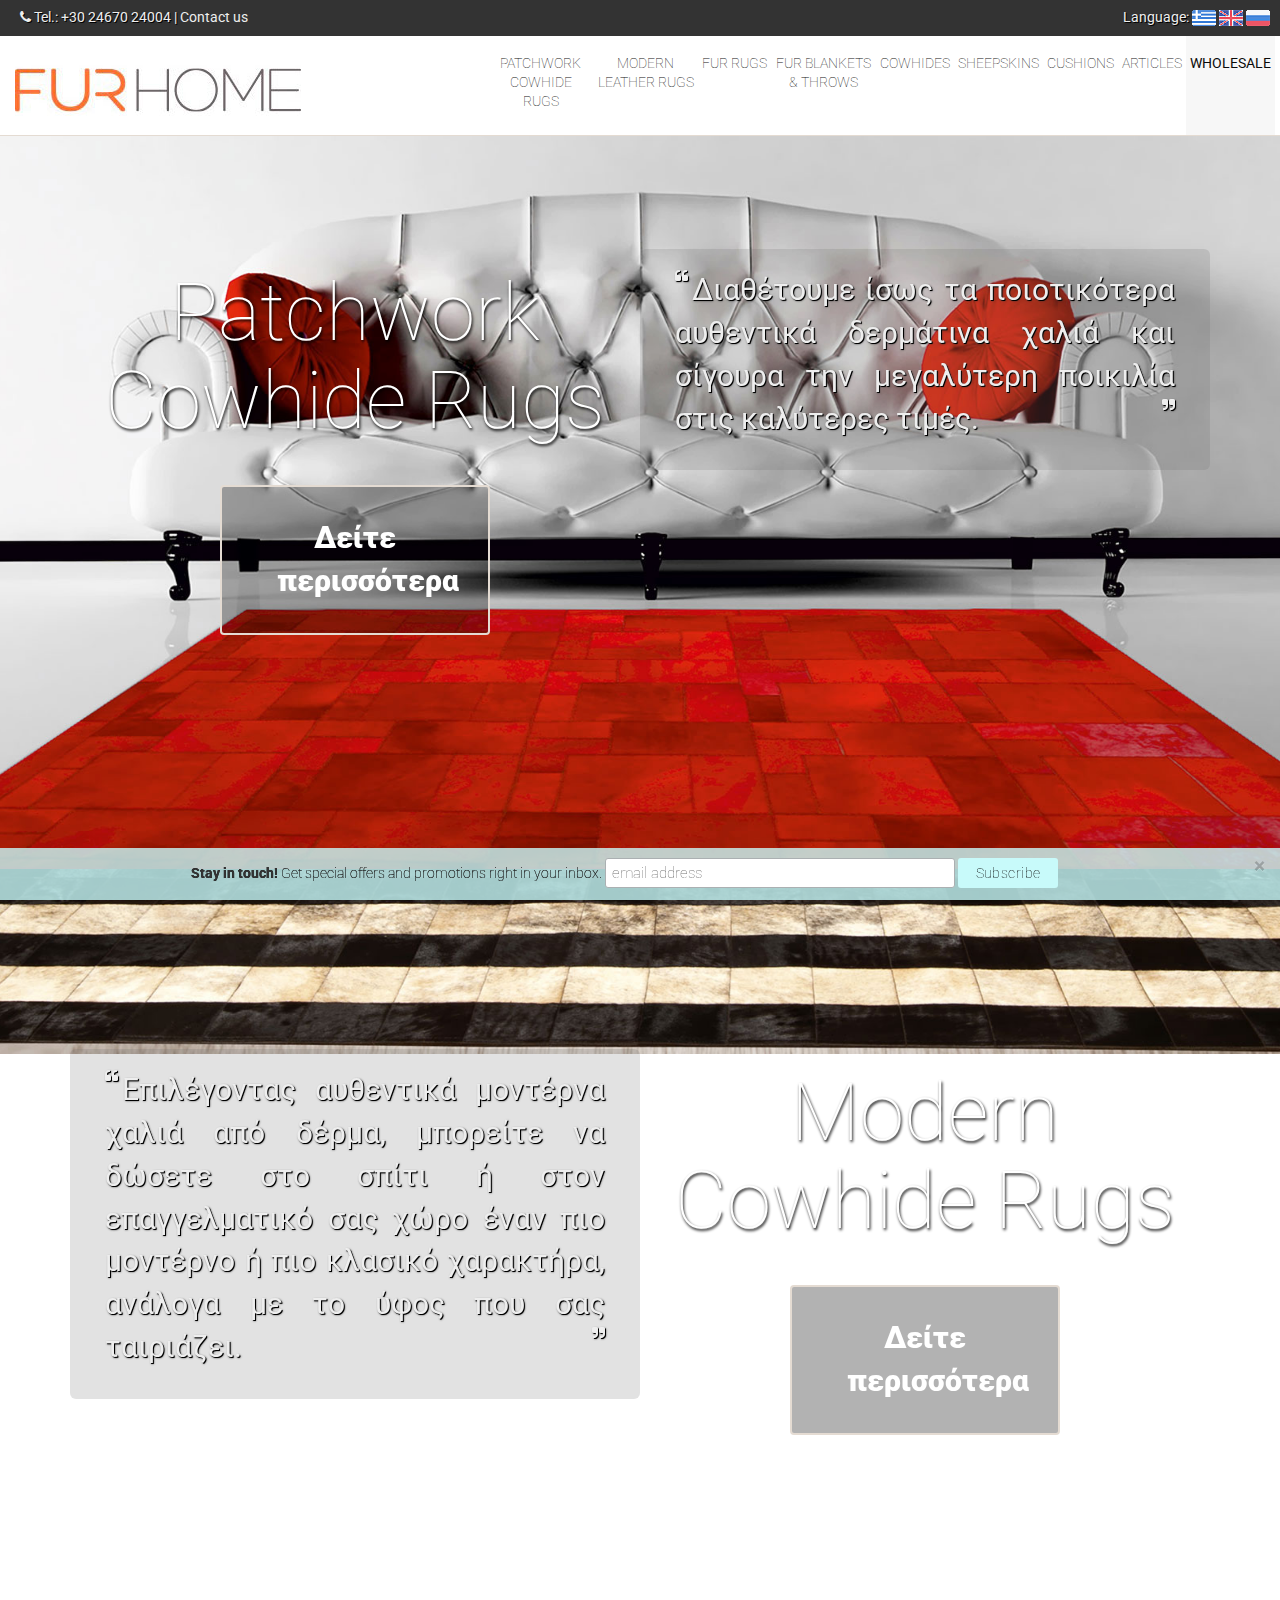
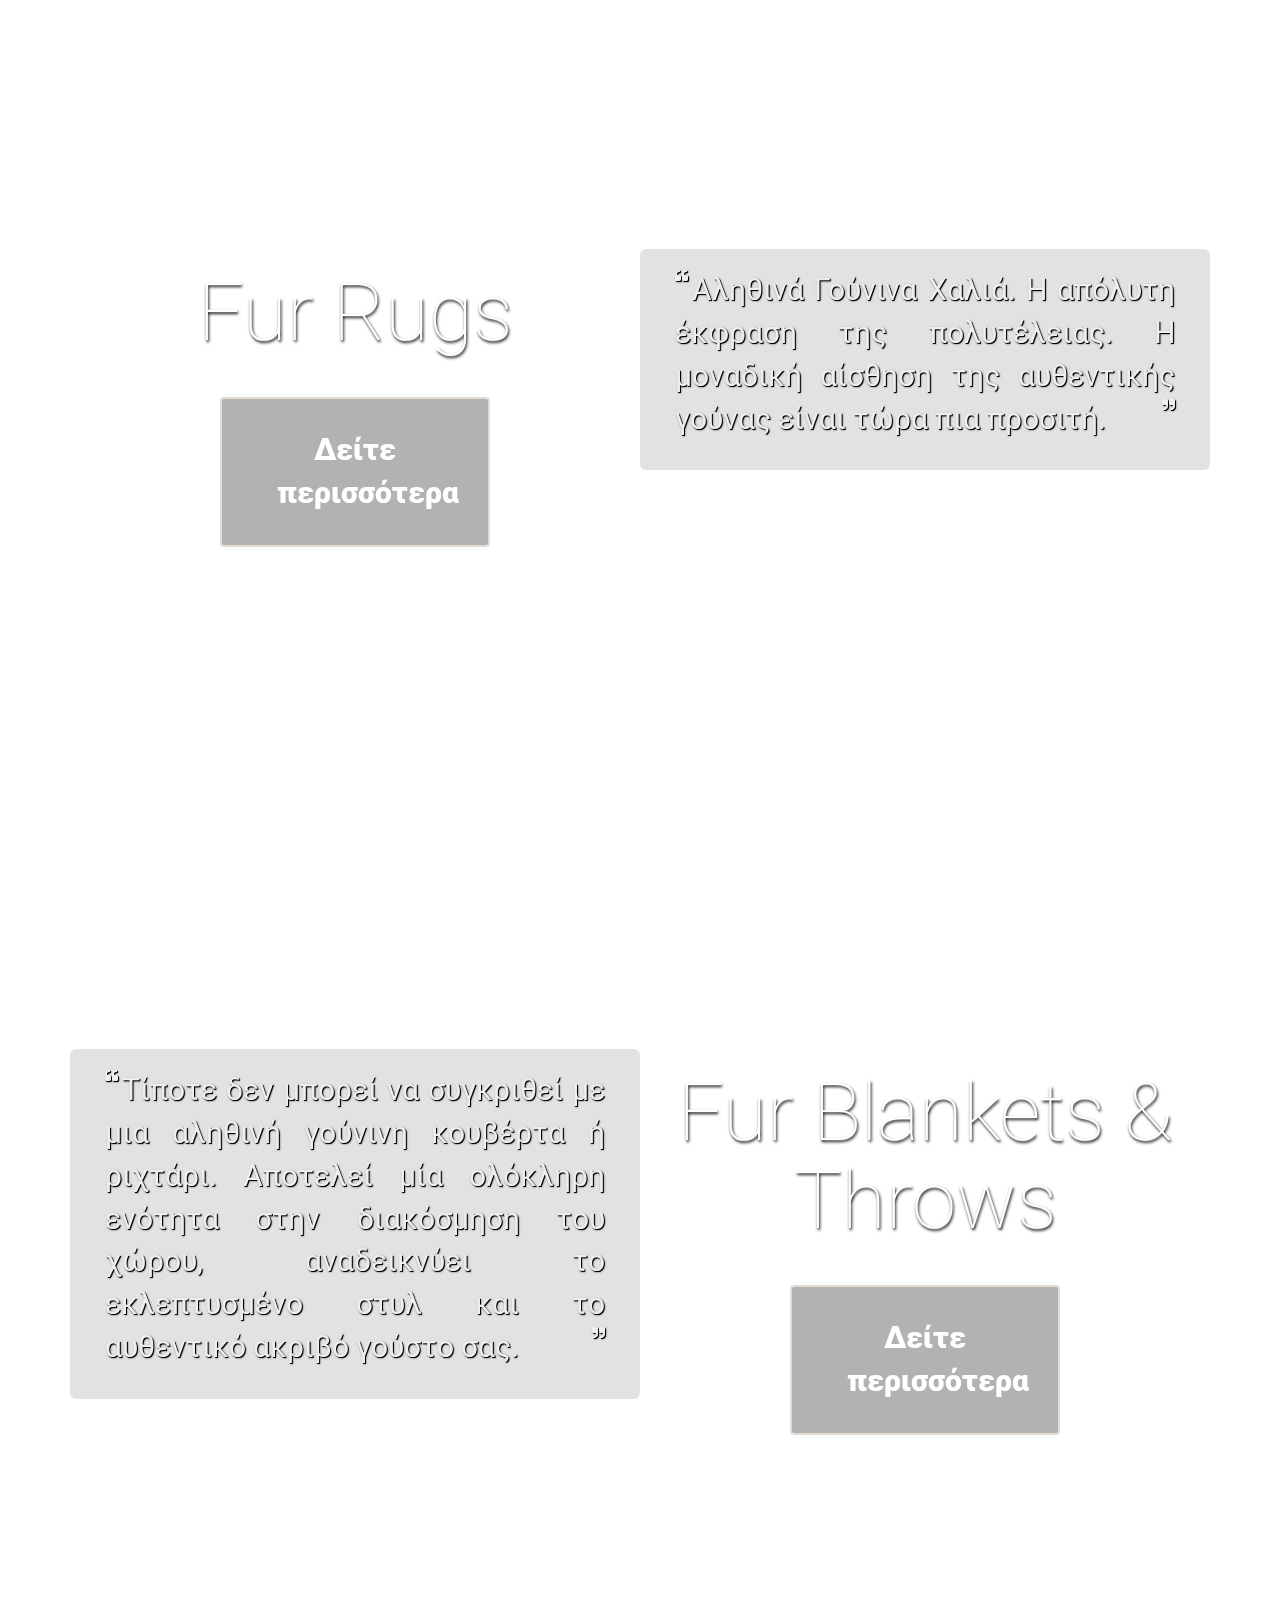
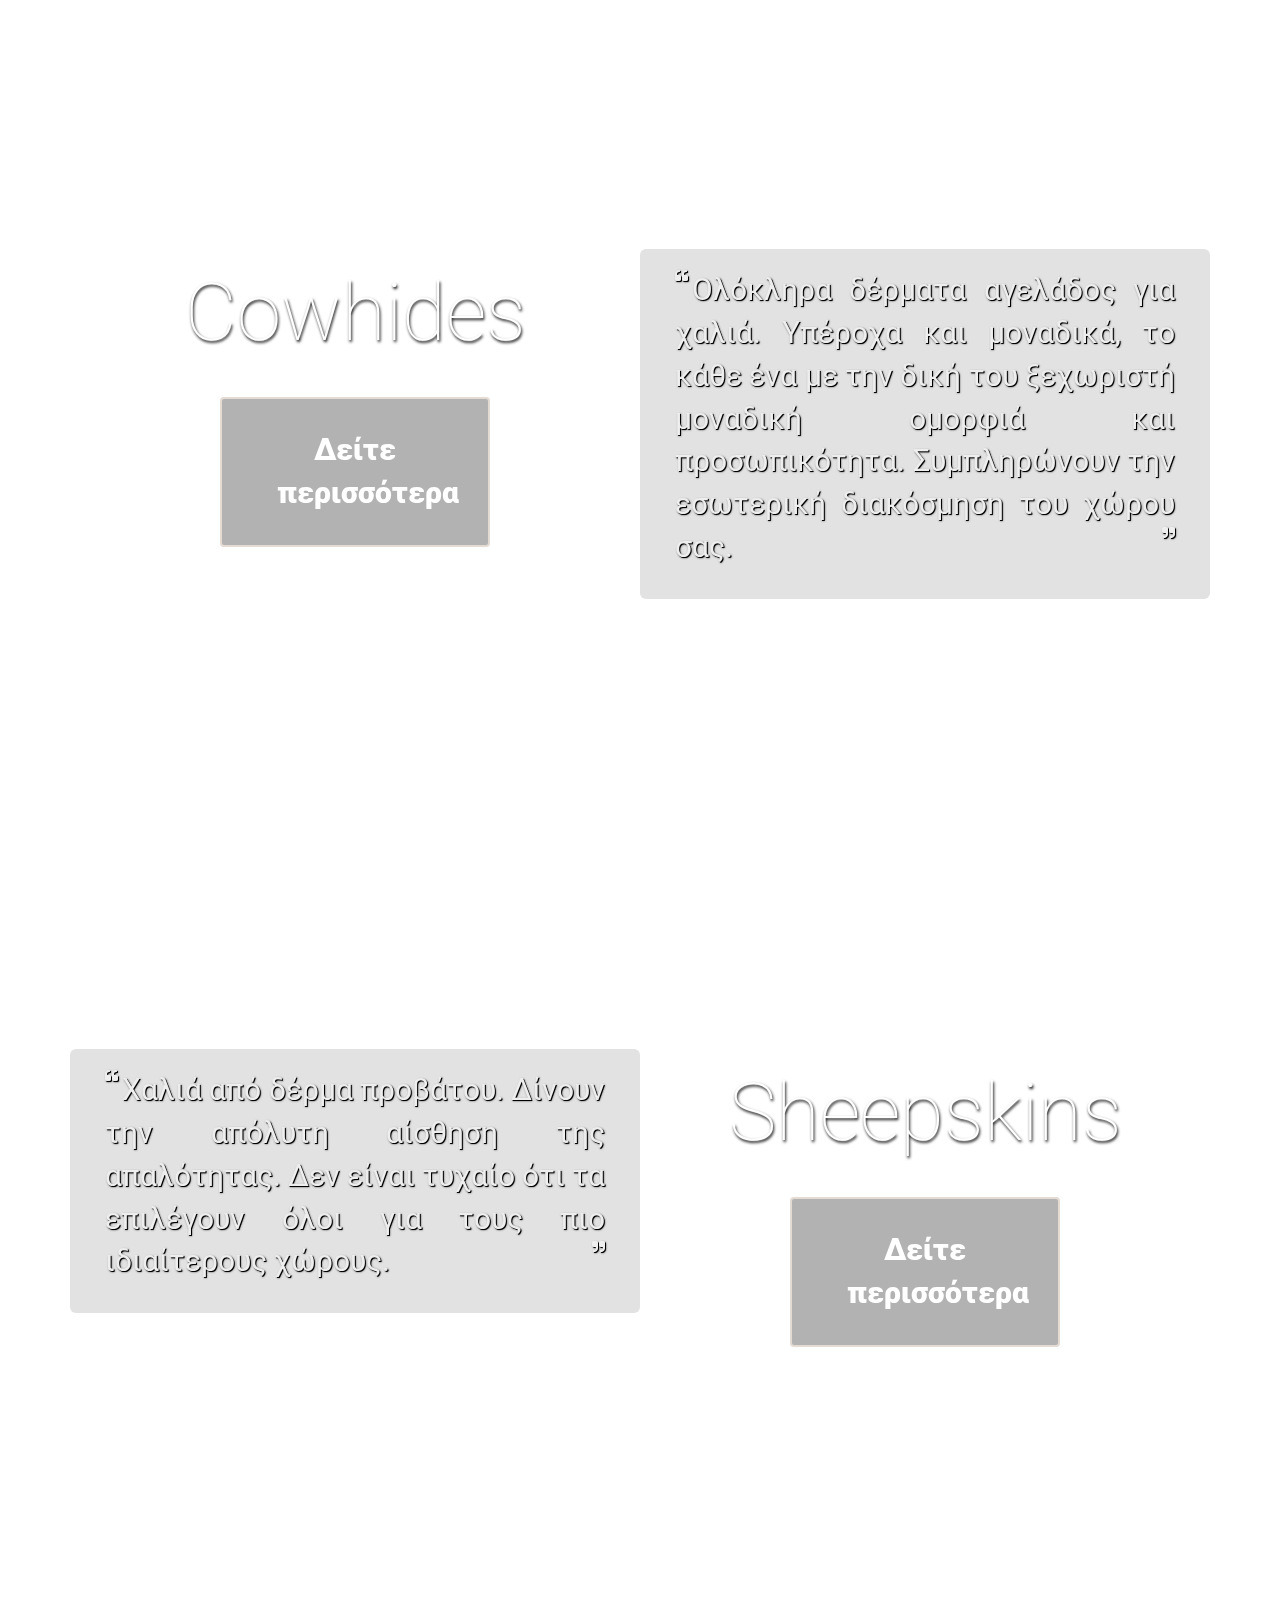
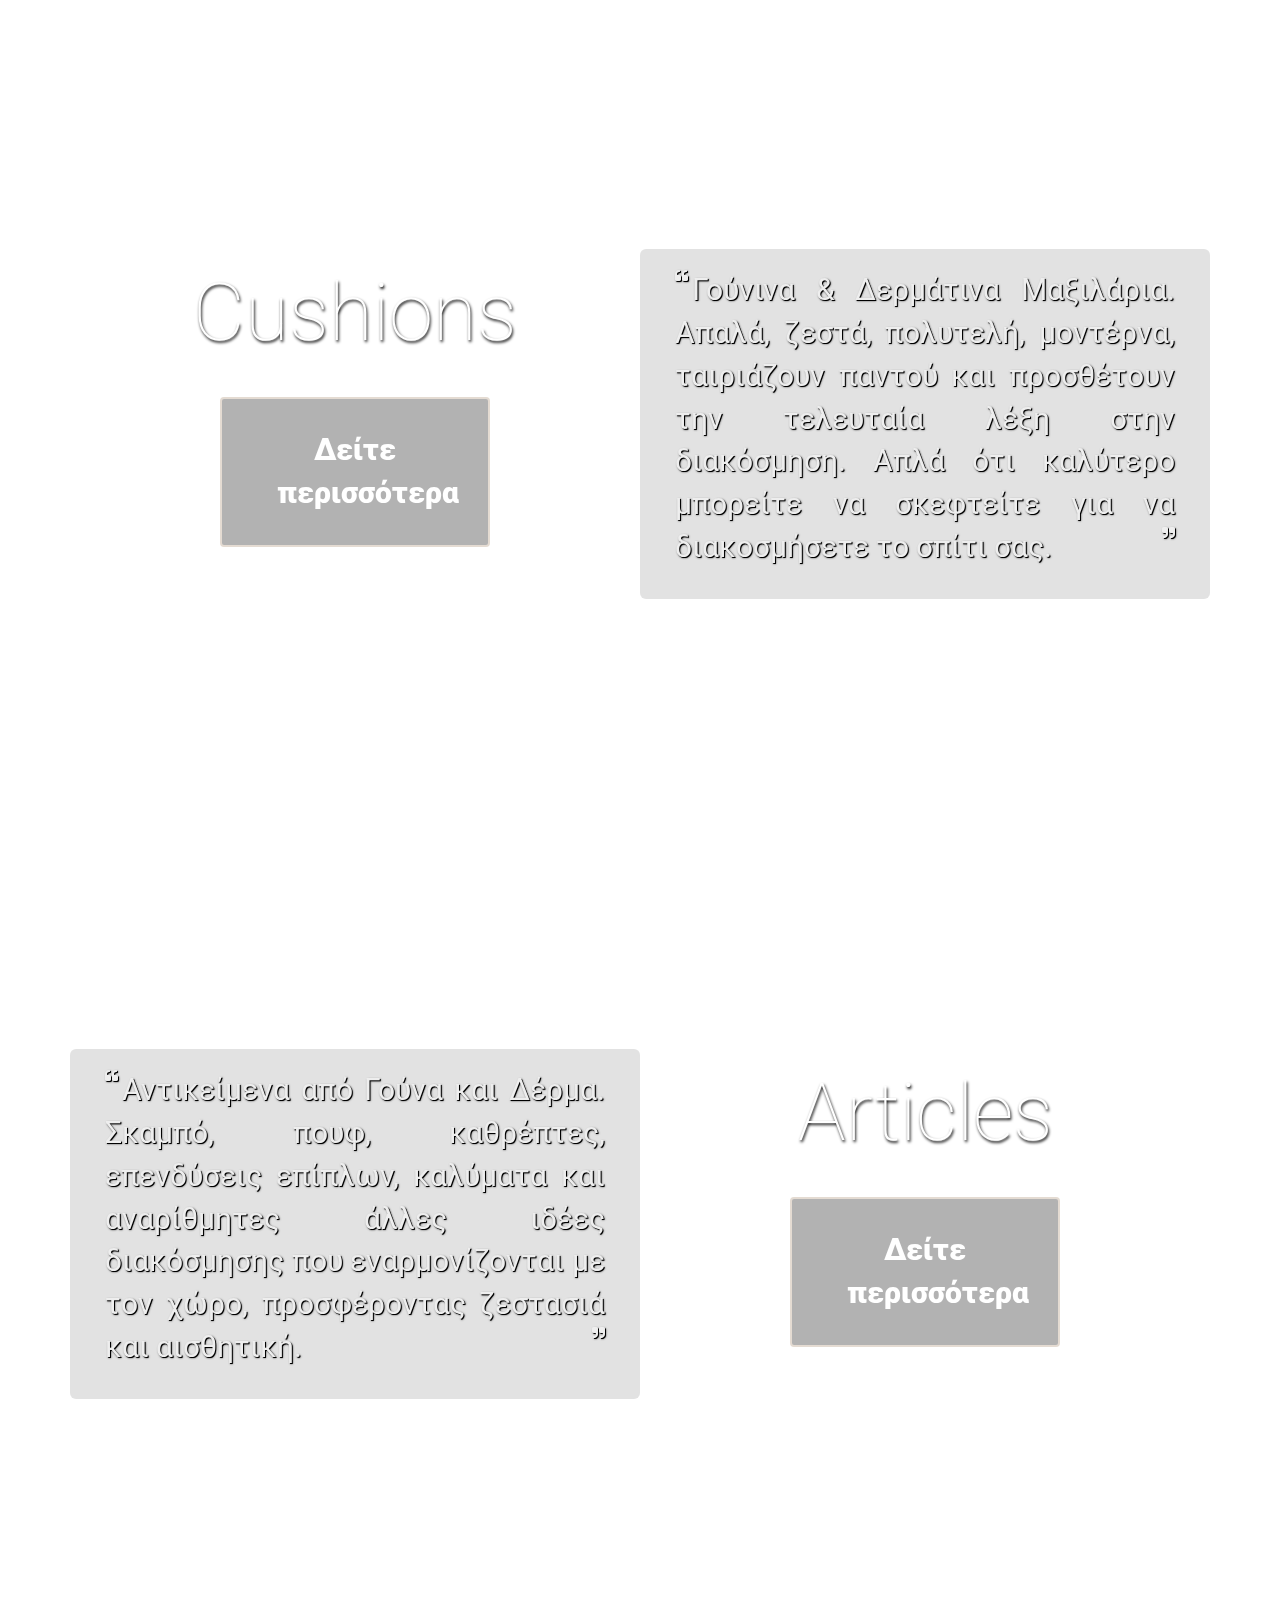
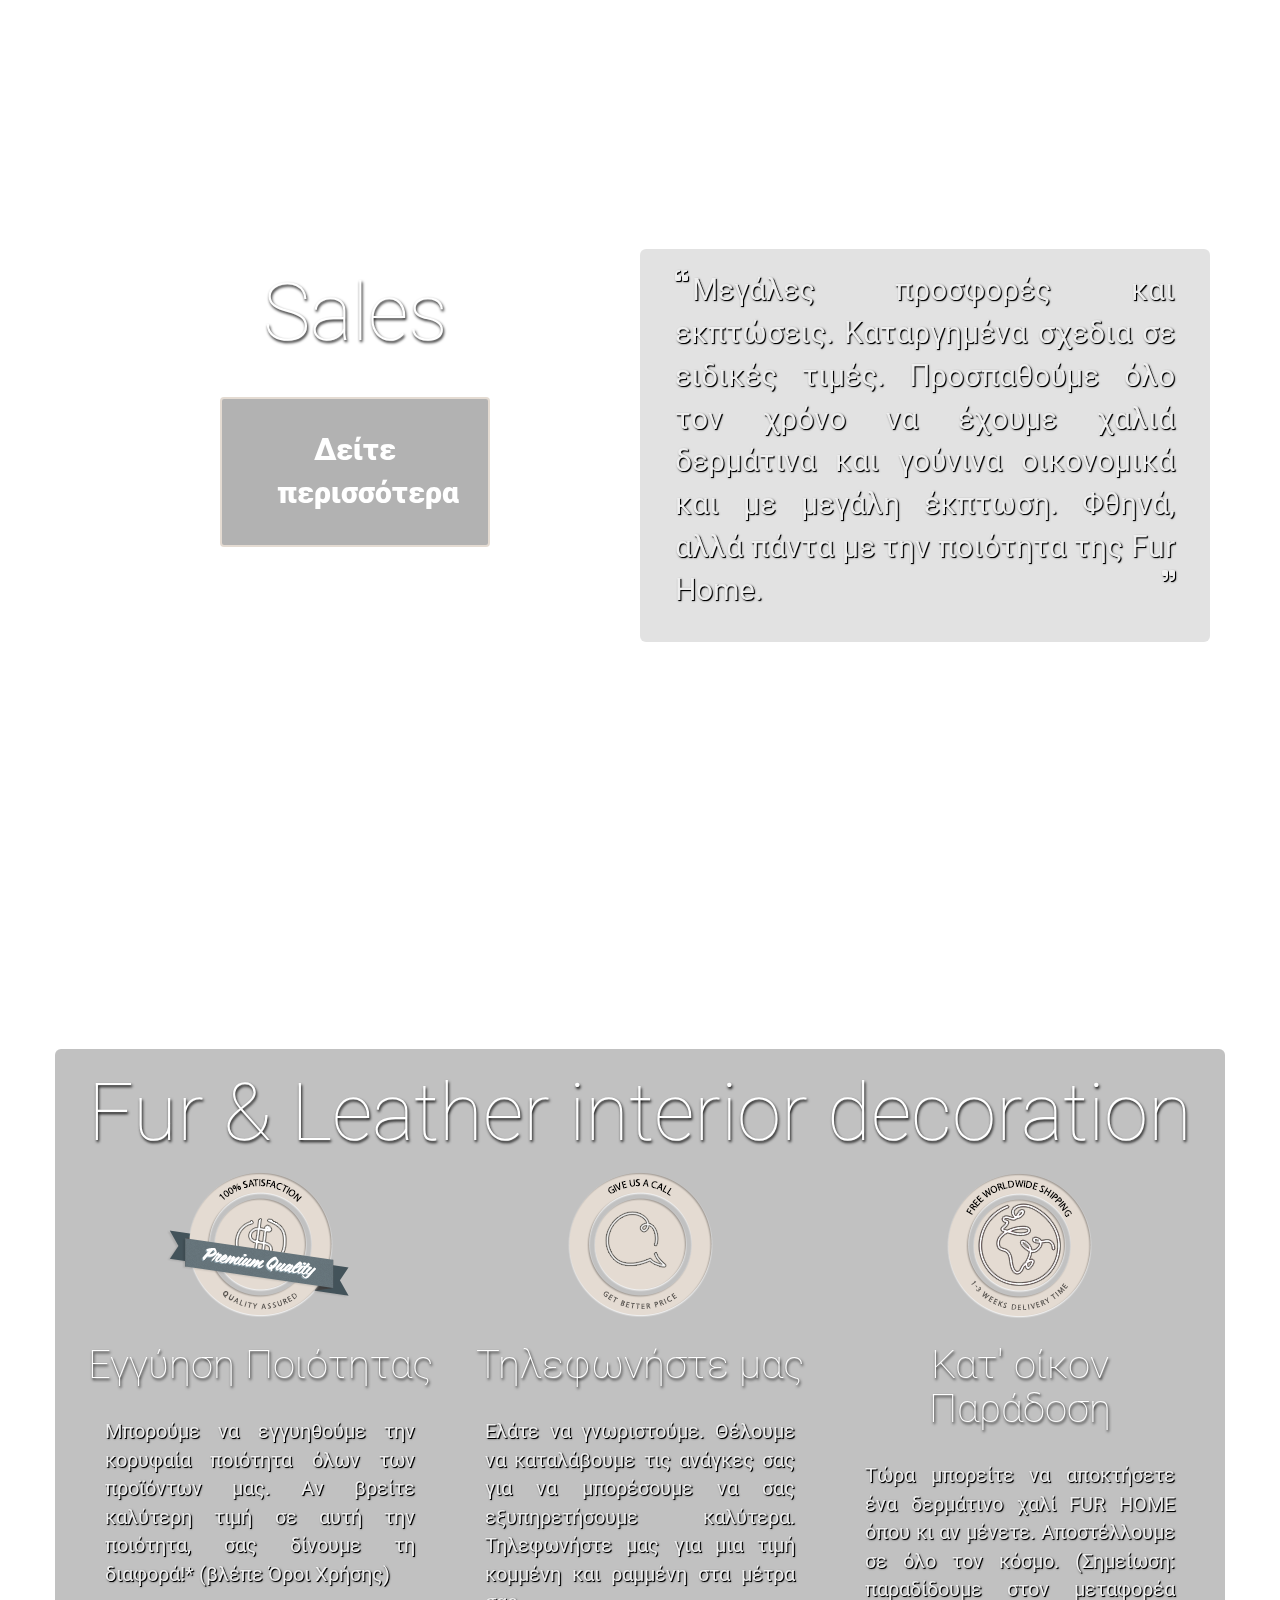
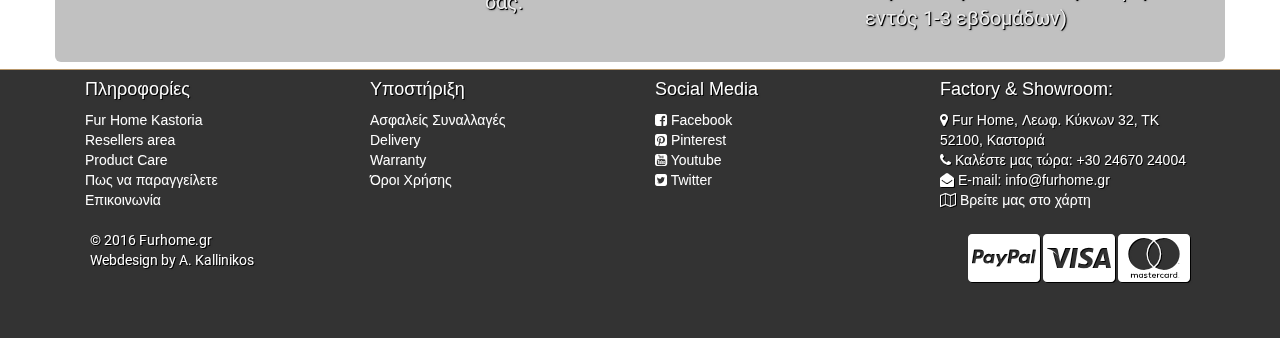
==== commit 140818ef: "v0.6.0" ====
--- a/index-en.htm
+++ b/index-en.htm
@@ -6,11 +6,13 @@
     <meta name="viewport" content="width=device-width, initial-scale=1">
     <!-- The above 3 meta tags *must* come first in the head; any other head content must come *after* these tags -->
     <title>FurHome.gr - Fur & Leather interior decoration (Online shop)</title>
-    <meta name="keywords" content="furhome, fur, leather, cowhide, sheepskin, interior, decoration, rug">
+    <meta name="keywords" content="furhome, fur, leather, cowhide, sheepskin, interior, decoration, rug, carpet">
   	<meta name="description" content="Cowhide, Fur, Sheepskin Rugs. Fur blankets & cushions and more. Kastoria, Greece.">
 
     <!-- Bootstrap -->
     <link href="css/bootstrap.min.css" rel="stylesheet">
+    <link href="css/font-awesome.min.css" rel="stylesheet">
+    <link href="css/horizontal-slim-10_7.css" rel="stylesheet" type="text/css">
     <link href="css/furhome.css" rel="stylesheet">
     <link href="https://fonts.googleapis.com/css?family=Roboto:100,400&subset=cyrillic,greek" rel="stylesheet">
 
@@ -23,9 +25,14 @@
 
   </head>
   <body>
-
     <nav class="navbar navbar-inverse navbar-fixed-top">
      <div class="container-fluid">
+        <div class="row" id="langbar">
+          <p>
+          <span class="hidden-xs"><i class="fa fa-phone" aria-hidden="true"></i> Tel.: +30 24670 24004 |<a href="http://localhost/newpstest/en/contact-us" target="_eshop"> Contact us</a></span>
+          <span class="pull-right">Language: <a href="index.html"><img src="images/gr.png" alt="GR"></a> <a href="index-en.htm"><img src="images/en.png" alt="EN"></a> <a href="index-ru.htm"><img src="images/ru.png" alt="RU"></a></span>
+          </p>
+        </div>
         <div class="navbar-header">
           <img src="images/furhome-logo4.jpg" class="navbar-brand"/>
           <button type="button" class="navbar-toggle collapsed" data-toggle="collapse" data-target="#navbar-collapse-1" aria-expanded="false">
@@ -34,6 +41,7 @@
             <span class="icon-bar"></span>
             <span class="icon-bar"></span>
           </button>
+          <!--<a href="http://localhost/newpstest/el/index.php?controller=search" target="_eshop" class="btn btn-info">Search</a>-->
         </div><!-- /.navbar-header -->
         <!-- Collect the nav links, forms, and other content for toggling -->
         <div class="collapse navbar-collapse" id="navbar-collapse-1">
@@ -46,185 +54,215 @@
             <li><a href="#">Sheepskins</a></li>
             <li><a href="#">Cushions</a></li>
             <li><a href="#">Articles</a></li>
+            <li><a href="#" class="wholesale">Wholesale</a></li>
           </ul>
         </div><!-- /.navbar-collapse -->
       </div>
     </nav>
 
-        <div class="parallax-window" data-parallax="scroll" data-image-src="images/image-1.jpg">
-          <div class="row">
+            <div class="parallax-window" data-parallax="scroll" data-image-src="images/1-patchwork-rug.jpg">
+              <div class="row">
+                <div class="container">
+                  <div class="row">
+                    <div class="col-xs-12 col-sm-6">
+                      <h2>Patchwork Cowhide Rugs</h2>
+                      <center><a href="http://localhost/newpstest/el/5-dermatina-xalia" target="_eshop" class="btn btn-shop">Δείτε<br>περισσότερα</a></center>
+                    </div>
+                    <div class="col-xs-12 col-sm-6 contblokw"><p class="p-large text-right"><i class="fa fa-quote-left fa-pull-left" aria-hidden="true" style="font-size:14px"></i>Διαθέτουμε ίσως τα ποιοτικότερα αυθεντικά δερμάτινα χαλιά και σίγουρα την μεγαλύτερη ποικιλία στις καλύτερες τιμές.<i class="fa fa-quote-right fa-pull-right" aria-hidden="true" style="font-size:14px"></i></p></div>
+                  </div>
+                </div>
+              </div>
+            </div>
+            <div class="parallax-window" data-parallax="scroll" data-image-src="images/2-modern-leather.jpg">
+              <div class="row">
+                <div class="container">
+                  <div class="row">
+                    <div class="col-xs-12 col-sm-6 col-sm-push-6">
+                      <h2>Modern Cowhide Rugs</h2>
+                      <center><a href="#" class="btn btn-shop">Δείτε<br>περισσότερα</a></center>
+                    </div>
+                    <div class="col-xs-12 col-sm-6 col-sm-pull-6 contblokw"><p class="p-large text-left"><i class="fa fa-quote-left fa-pull-left" aria-hidden="true" style="font-size:14px"></i>Επιλέγοντας αυθεντικά μοντέρνα χαλιά από δέρμα, μπορείτε να δώσετε στο σπίτι ή στον επαγγελματικό σας χώρο έναν πιο μοντέρνο ή πιο κλασικό χαρακτήρα, ανάλογα με το ύφος που σας ταιριάζει.<i class="fa fa-quote-right fa-pull-right" aria-hidden="true" style="font-size:14px"></i></p></div>
+                  </div>
+                </div>
+              </div>
+            </div>
+            <div class="parallax-window" data-parallax="scroll" data-image-src="images/3-fur-carpet.jpg">
+              <div class="row">
+                <div class="container">
+                  <div class="row">
+                    <div class="col-xs-12 col-sm-6">
+                      <h2>Fur Rugs</h2>
+                      <center><a href="#" class="btn btn-shop">Δείτε<br>περισσότερα</a></center>
+                    </div>
+                    <div class="col-xs-12 col-sm-6 contblokw"><p class="p-large text-right"><i class="fa fa-quote-left fa-pull-left" aria-hidden="true" style="font-size:14px"></i>Αληθινά Γούνινα Χαλιά. Η απόλυτη έκφραση της πολυτέλειας. Η μοναδική αίσθηση της αυθεντικής γούνας είναι τώρα πια προσιτή.<i class="fa fa-quote-right fa-pull-right" aria-hidden="true" style="font-size:14px"></i></p></div>
+                  </div>
+                </div>
+              </div>
+            </div>
+            <div class="parallax-window" data-parallax="scroll" data-image-src="images/4-blankets.jpg">
+              <div class="row">
+                <div class="container">
+                  <div class="row">
+                    <div class="col-xs-12 col-sm-6  col-sm-push-6">
+                      <h2>Fur Blankets & Throws</h2>
+                      <center><a href="#" class="btn btn-shop">Δείτε<br>περισσότερα</a></center>
+                    </div>
+                    <div class="col-sm-6 col-xs-12 col-sm-pull-6 contblokw"><p class="p-large text-left"><i class="fa fa-quote-left fa-pull-left" aria-hidden="true" style="font-size:14px"></i>Τίποτε δεν μπορεί να συγκριθεί με μια αληθινή γούνινη κουβέρτα ή ριχτάρι. Αποτελεί μία ολόκληρη ενότητα στην διακόσμηση του χώρου, αναδεικνύει το εκλεπτυσμένο στυλ και το αυθεντικό ακριβό γούστο σας.<i class="fa fa-quote-right fa-pull-right" aria-hidden="true" style="font-size:14px"></i></p></div>
+                  </div>
+                </div>
+              </div>
+            </div>
+            <div class="parallax-window" data-parallax="scroll" data-image-src="images/5-cowhide.jpg">
+              <div class="row">
+                <div class="container">
+                  <div class="row">
+                    <div class="col-xs-12 col-sm-6">
+                      <h2>Cowhides</h2>
+                      <center><a href="#" class="btn btn-shop">Δείτε<br>περισσότερα</a></center>
+                    </div>
+                    <div class="col-sm-6 col-xs-12 contblokw"><p class="p-large text-right"><i class="fa fa-quote-left fa-pull-left" aria-hidden="true" style="font-size:14px"></i>Ολόκληρα δέρματα αγελάδος για χαλιά. Υπέροχα και μοναδικά, το κάθε ένα με την δική του ξεχωριστή μοναδική ομορφιά και προσωπικότητα. Συμπληρώνουν την εσωτερική διακόσμηση του χώρου σας.<i class="fa fa-quote-right fa-pull-right" aria-hidden="true" style="font-size:14px"></i></p></div>
+                  </div>
+                </div>
+              </div>
+            </div>
+            <div class="parallax-window" data-parallax="scroll" data-image-src="images/6-sheepskin.jpg">
+              <div class="row">
+                <div class="container">
+                  <div class="row">
+                    <div class="col-xs-12 col-sm-6 col-sm-push-6">
+                      <h2>Sheepskins</h2>
+                      <center><a href="#" class="btn btn-shop">Δείτε<br>περισσότερα</a></center>
+                    </div>
+                    <div class="col-sm-6 col-xs-12 col-sm-pull-6 contblokw"><p class="p-large text-left"><i class="fa fa-quote-left fa-pull-left" aria-hidden="true" style="font-size:14px"></i>Χαλιά από δέρμα προβάτου. Δίνουν την απόλυτη αίσθηση της απαλότητας. Δεν είναι τυχαίο ότι τα επιλέγουν όλοι για τους πιο ιδιαίτερους χώρους.<i class="fa fa-quote-right fa-pull-right" aria-hidden="true" style="font-size:14px"></i></p></div>
+                  </div>
+                </div>
+              </div>
+            </div>
+            <div class="parallax-window" data-parallax="scroll" data-image-src="images/7-pillows.jpg">
+              <div class="row">
+                <div class="container">
+                  <div class="row">
+                    <div class="col-xs-12 col-sm-6">
+                      <h2>Cushions</h2>
+                      <center><a href="#" class="btn btn-shop">Δείτε<br>περισσότερα</a></center>
+                    </div>
+                    <div class="col-sm-6 col-xs-12 contblokw"><p class="p-large text-right"><i class="fa fa-quote-left fa-pull-left" aria-hidden="true" style="font-size:14px"></i>Γούνινα & Δερμάτινα Μαξιλάρια. Απαλά, ζεστά, πολυτελή, μοντέρνα, ταιριάζουν παντού και προσθέτουν την τελευταία λέξη στην διακόσμηση. Απλά ότι καλύτερο μπορείτε να σκεφτείτε για να διακοσμήσετε το σπίτι σας.<i class="fa fa-quote-right fa-pull-right" aria-hidden="true" style="font-size:14px"></i></p></div>
+                  </div>
+                </div>
+              </div>
+            </div>
+            <div class="parallax-window" data-parallax="scroll" data-image-src="images/8-furniture.jpg">
+              <div class="row">
+                <div class="container">
+                  <div class="row">
+                    <div class="col-xs-12 col-sm-6 col-sm-push-6">
+                      <h2>Articles</h2>
+                      <center><a href="#" class="btn btn-shop">Δείτε<br>περισσότερα</a></center>
+                    </div>
+                    <div class="col-sm-6 col-xs-12 col-sm-pull-6 contblokw"><p class="p-large text-left"><i class="fa fa-quote-left fa-pull-left" aria-hidden="true" style="font-size:14px"></i>Αντικείμενα από Γούνα και Δέρμα. Σκαμπό, πουφ, καθρέπτες, επενδύσεις επίπλων, καλύματα και αναρίθμητες άλλες ιδέες διακόσμησης που εναρμονίζονται με τον χώρο, προσφέροντας ζεστασιά και αισθητική.<i class="fa fa-quote-right fa-pull-right" aria-hidden="true" style="font-size:14px"></i></p></div>
+                  </div>
+                </div>
+              </div>
+            </div>
+            <div class="parallax-window" data-parallax="scroll" data-image-src="images/9-offers.jpg">
+              <div class="row">
+                <div class="container">
+                  <div class="row">
+                    <div class="col-xs-12 col-sm-6">
+                      <h2>Sales</h2>
+                      <center><a href="#" class="btn btn-shop">Δείτε<br>περισσότερα</a></center>
+                    </div>
+                    <div class="col-sm-6 col-xs-12 contblokw"><p class="p-large text-right"><i class="fa fa-quote-left fa-pull-left" aria-hidden="true" style="font-size:14px"></i>Μεγάλες προσφορές και εκπτώσεις. Καταργημένα σχεδια σε ειδικές τιμές. Προσπαθούμε όλο τον χρόνο να έχουμε χαλιά δερμάτινα και γούνινα οικονομικά και με μεγάλη έκπτωση. Φθηνά, αλλά πάντα με την ποιότητα της Fur Home.<i class="fa fa-quote-right fa-pull-right" aria-hidden="true" style="font-size:14px"></i></p></div>
+                  </div>
+                </div>
+              </div>
+            </div>
+            <div class="parallax-window" data-parallax="scroll" data-image-src="images/10-store.jpg">
+              <div class="row">
+                <div class="container contblokb">
+                  <div class="row">
+                    <div class="col-xs-12">
+                      <h1>Fur & Leather interior decoration</h1>
+                    </div>
+                  </div>
+                  <div class="row">
+                    <div class="col-md-4 col-xs-12">
+                      <img src="images/guarantee.png" class="img-responsive center-block" alt="100% satisfaction, quality assured.">
+                      <h3>Εγγύηση Ποιότητας</h3>
+                      <p class="p-small">Μπορούμε να εγγυηθούμε την κορυφαία ποιότητα όλων των προϊόντων μας. Αν βρείτε καλύτερη τιμή σε αυτή την ποιότητα, σας δίνουμε τη διαφορά!* (βλέπε Όροι Χρήσης)</p>
+                    </div>
+                    <div class="col-md-4 col-xs-12">
+                      <img src="images/contact.png" class="img-responsive center-block" alt="Give us a call, get a better price!">
+                      <h3>Τηλεφωνήστε μας</h3>
+                      <p class="p-small">Ελάτε να γνωριστούμε. Θέλουμε να καταλάβουμε τις ανάγκες σας για να μπορέσουμε να σας εξυπηρετήσουμε καλύτερα. Τηλεφωνήστε μας για μια τιμή κομμένη και ραμμένη στα μέτρα σας.</p>
+                    </div>
+                    <div class="col-md-4 col-xs-12">
+                      <img src="images/shipping.png" class="img-responsive center-block" alt="Free worldwide shipping, 1-3 weeks delivery time.">
+                      <h3>Κατ' οίκον Παράδοση</h3>
+                      <p class="p-small">Τώρα μπορείτε να αποκτήσετε ένα δερμάτινο χαλί FUR HOME όπου κι αν μένετε. Αποστέλλουμε σε όλο τον κόσμο. (Σημείωση: παραδίδουμε στον μεταφορέα εντός 1-3 εβδομάδων)</p>
+                    </div>
+                  </div>
+                </div>
+              </div>
+            </div>
+
+          <footer id="footer">
             <div class="container">
-              <div class="row contblok">
-                <div class="col-xs-12 col-sm-6">
-                  <h2>Patchwork Cowhide Rugs</h2>
-                  <center><a href="#" class="btn btn-shop">Shop Now</a></center>
-                </div>
-                <div class="col-xs-12 col-sm-6"><p class="text-right">&#8220;Διαθέτουμε ίσως τα ποιοτικότερα αυθεντικά δερμάτινα χαλιά στον κόσμο και σίγουρα την μεγαλύτερη ποικιλία στις καλύτερες τιμές της αγοράς.&#8221;</p></div>
-              </div>
-            </div>
+              <div class="row">
+                <div class="col-md-3"><h4>Πληροφορίες</h4>
+                  <a href="#">Fur Home Kastoria</a><br>
+                  <a href="#">Resellers area</a><br>
+                  <a href="#">Product Care</a><br>
+                  <a href="#">Πως να παραγγείλετε</a><br>
+                  <a href="#">Επικοινωνία</a><br>
+                </div>
+                <div class="col-md-3"><h4>Υποστήριξη</h4>
+                  <a href="#">Ασφαλείς Συναλλαγές</a><br>
+                  <a href="#">Delivery</a><br>
+                  <a href="#">Warranty</a><br>
+                  <a href="#">Όροι Χρήσης</a><br>
+                </div>
+                <div class="col-md-3"><h4>Social Media</h4>
+                  <a href="#"><i class="fa fa-facebook-square" aria-hidden="true"></i> Facebook</a><br>
+                  <a href="#"><i class="fa fa-pinterest-square" aria-hidden="true"></i> Pinterest</a><br>
+                  <a href="#"><i class="fa fa-youtube-square" aria-hidden="true"></i> Youtube</a><br>
+                  <a href="#"><i class="fa fa-twitter-square" aria-hidden="true"></i> Twitter</a><br>
+                </div>
+                <div class="col-md-3"><h4>Factory & Showroom:</h4>
+                  <i class="fa fa-map-marker" aria-hidden="true"></i> Fur Home, Λεωφ. Κύκνων 32, ΤΚ 52100, Καστοριά<br>
+                  <i class="fa fa-phone" aria-hidden="true"></i> Καλέστε μας τώρα: +30 24670 24004<br>
+                  <i class="fa fa-envelope-open" aria-hidden="true"></i> E-mail: info@furhome.gr<br>
+                  <i class="fa fa-map-o" aria-hidden="true"></i><a href="#"> Βρείτε μας στο χάρτη</a>
+                </div>
+              </div>
+              <div class="row">
+                <p><span class="pull-left">&copy; 2016 Furhome.gr<br>Webdesign by A. Kallinikos</span><span class="pull-right"><i class="fa fa-cc-paypal fa-4x" aria-hidden="true"></i> <i class="fa fa-cc-visa fa-4x" aria-hidden="true"></i> <i class="fa fa-cc-mastercard fa-4x" aria-hidden="true"></i></span></p>
+              </div>
+            </div>
+          </footer>
+          <div class="alert alert-dismissible" role="alert" id="newsletter">
+            <center>
+              <!-- Begin MailChimp Signup Form -->
+              <div id="mc_embed_signup">
+                <form action="//furhome.us14.list-manage.com/subscribe/post?u=4ff8addfa0b39b0e08c2f5891&amp;id=29d9921f39" method="post" id="mc-embedded-subscribe-form" name="mc-embedded-subscribe-form" class="validate" target="_blank" novalidate>
+                    <div id="mc_embed_signup_scroll">
+                      <button type="button" class="close" data-dismiss="alert" aria-label="Close"><span aria-hidden="true">&times;</span></button>
+                      <label for="mce-EMAIL"><strong>Stay in touch!</strong> <span class="hidden-xs">Get special offers and promotions right in your inbox.</span></label>
+                      <input type="email" value="" name="EMAIL" class="email" id="mce-EMAIL" placeholder="email address" required>
+                      <input type="submit" value="Subscribe" name="subscribe" id="mc-embedded-subscribe" class="button">
+                    <!-- real people should not fill this in and expect good things - do not remove this or risk form bot signups-->
+                    <div style="position: absolute; left: -5000px;" aria-hidden="true"><input type="text" name="b_4ff8addfa0b39b0e08c2f5891_29d9921f39" tabindex="-1" value=""></div>
+                  </div>
+                </form>
+              </div>
+              <!--End mc_embed_signup-->
+            </center>
           </div>
-        </div>
-        <div class="parallax-window" data-parallax="scroll" data-image-src="images/image-2.jpg">
-          <div class="row">
-            <div class="container">
-              <div class="row contblok">
-                <div class="col-xs-12 col-sm-6"><p class="text-left">&#8220;Επιλέγοντας τα αυθεντικά μοντέρνα χαλιά από δέρμα, μπορείτε να δώσετε στο σπίτι ή στον επαγγελματικό σας χώρο έναν πιο μοντέρνο ή πιο κλασικό χαρακτήρα, ανάλογα με το ύφος που σας ταιριάζει.&#8221;</p></div>
-                <div class="col-xs-12 col-sm-6">
-                  <h2>Modern Cowhide Rugs</h2>
-                  <center><a href="#" class="btn btn-shop">Shop Now</a></center>
-                </div>
-              </div>
-            </div>
-          </div>
-        </div>
-        <div class="parallax-window" data-parallax="scroll" data-image-src="images/image-3.jpg">
-          <div class="row">
-            <div class="container">
-              <div class="row">
-                <div class="col-xs-12 col-md-6">
-                  <h2>Fur Rugs</h2>
-                  <center><a href="#" class="btn btn-shop">Shop Now</a></center>
-                </div>
-                <div class="col-sm-6 col-xs-12"><p>&#8220;Αληθινά Γούνινα Χαλιά. Η απόλυτη έκφραση της πολυτέλειας. Η μοναδική αίσθηση της αυθεντικής γούνας είναι τώρα πια προσιτή.&#8221;</p></div>
-              </div>
-            </div>
-          </div>
-        </div>
-        <div class="parallax-window" data-parallax="scroll" data-image-src="images/image-4.jpg">
-          <div class="row">
-            <div class="container">
-              <div class="row">
-                <div class="col-sm-6 col-xs-12"><p>&#8220;Τίποτε δεν μπορεί να συγκριθεί με μια αληθινή γούνινη κουβέρτα ή ριχτάρι. Αποτελεί μία ολόκληρη ενότητα στην διακόσμηση του χώρου, αναδεικνύει το εκλεπτυσμένο στυλ και το αυθεντικό ακριβό γούστο σας.&#8221;</p></div>
-                <div class="col-xs-12 col-md-6">
-                  <h2>Fur Blankets & Throws</h2>
-                  <center><a href="#" class="btn btn-shop">Shop Now</a></center>
-                </div>
-              </div>
-            </div>
-          </div>
-        </div>
-        <div class="parallax-window" data-parallax="scroll" data-image-src="images/image-5.jpg">
-          <div class="row">
-            <div class="container">
-              <div class="row">
-                <div class="col-xs-12 col-md-6">
-                  <h2>Cowhides</h2>
-                  <center><a href="#" class="btn btn-shop">Shop Now</a></center>
-                </div>
-                <div class="col-sm-6 col-xs-12"><p>Ολόκληρα δέρματα αγελάδος για χαλιά. Υπέροχα και μοναδικά, το κάθε ένα με την δική του ξεχωριστή μοναδική ομορφιά και προσωπικότητα. Συμπληρώνουν τέλεια την εσωτερική διακόσμηση του χώρου σας χωρίς να τον βαραίνουν και δεν λερώνουν.</p></div>
-              </div>
-            </div>
-          </div>
-        </div>
-        <div class="parallax-window" data-parallax="scroll" data-image-src="images/image3.jpg">
-          <div class="row">
-            <div class="container">
-              <div class="row">
-                <div class="col-sm-6 col-xs-12"><p>Χαλιά από δέρμα προβάτου. Δίνουν την απόλυτη αίσθηση της απαλότητας, καθώς νιώθεις να βρίσκεσαι σε ένα σύννεφο. Δεν είναι τυχαίο ότι τα επιλέγουν όλοι για τους πιο ιδιαίτερους χώρους.</p></div>
-                <div class="col-xs-12 col-md-6">
-                  <h2>Sheepskins</h2>
-                  <center><a href="#" class="btn btn-shop">Shop Now</a></center>
-                </div>
-              </div>
-            </div>
-          </div>
-        </div>
-        <div class="parallax-window" data-parallax="scroll" data-image-src="images/image-6.jpg">
-          <div class="row">
-            <div class="container">
-              <div class="row">
-                <div class="col-xs-12 col-md-6">
-                  <h2>Cushions</h2>
-                  <center><a href="#" class="btn btn-shop">Shop Now</a></center>
-                </div>
-                <div class="col-sm-6 col-xs-12"><p>Γούνινα & Δερμάτινα Μαξιλάρια. Απαλά, ζεστά, πολυτελή, μοντέρνα, ταιριάζουν παντού και προσθέτουν την τελευταία λέξη στην διακόσμηση. Απλά ότι καλύτερο μπορείτε να σκεφτείτε για να διακοσμήσετε άμεσα το σπίτι σας.</p></div>
-              </div>
-            </div>
-          </div>
-        </div>
-        <div class="parallax-window" data-parallax="scroll" data-image-src="images/image-7.jpg">
-          <div class="row">
-            <div class="container">
-              <div class="row">
-                <div class="col-sm-6 col-xs-12"><p>Αντικείμενα από Γούνα και Δέρμα. Σκαμπό, πουφ, καθρέπτες, επενδύσεις επιπλων, καλύματα και αναρίθμητες άλλες ιδέες διακόσμησης που εναρμονίζονται απόλυτα με τον χώρο, προσφέροντας ζεστασιά και αισθητική.</p></div>
-                <div class="col-xs-12 col-md-6">
-                  <h2>Articles</h2>
-                  <center><a href="#" class="btn btn-shop">Shop Now</a></center>
-                </div>
-              </div>
-            </div>
-          </div>
-        </div>
-        <div class="parallax-window" data-parallax="scroll" data-image-src="images/image-5.jpg">
-          <div class="row">
-            <div class="container">
-              <div class="row">
-                <div class="col-xs-12 col-md-6">
-                  <h2>Sales</h2>
-                  <center><a href="#" class="btn btn-shop">Shop Now</a></center>
-                </div>
-                <div class="col-sm-6 col-xs-12"><p>Μεγάλες Προσφορές και εκπτώσεις. Καταργημένα σχεδια σε ειδικές τιμές. Προσπαθούμε όλο τον χρόνο να έχουμε χαλιά δερμάτινα και γούνινα οικονομικά και με μεγάλη έκπτωση. Φθηνά, αλλά πάντα με την ποιότητα της Fur Home.</p></div>
-              </div>
-            </div>
-          </div>
-        </div>
-        <div class="parallax-window" data-parallax="scroll" data-image-src="images/image-8.jpg">
-          <div class="row">
-            <div class="container">
-              <div class="row">
-                <div class="col-xs-12">
-                  <img src="images/logo-hires.png" class="img-responsive center-block" alt="Furhome">
-                  <h1>Fur & Leather interior decoration</h1>
-                </div>
-              </div>
-              <div class="row">
-                <div class="col-md-4 col-xs-12">
-                  <img src="images/guarantee.png" class="img-responsive center-block" alt="100% satisfaction, quality assured.">
-                  <h3>Quality Assurance</h3>
-                  <p class="p-small">We can GUARANTEE for the top quality of our entire product line. If you can find this quality at a better price, we give you the difference* (see terms & contitions)</p>
-                </div>
-                <div class="col-md-4 col-xs-12">
-                  <img src="images/contact.png" class="img-responsive center-block" alt="Give us a call, get a better price!">
-                  <h3>Contact Us</h3>
-                  <p class="p-small">We'd love to hear from you. We strive to understand and satisfy your needs better. Give us a call for a personal quote.</p>
-                </div>
-                <div class="col-md-4 col-xs-12">
-                  <img src="images/shipping.png" class="img-responsive center-block" alt="Free worldwide shipping, 1-3 weeks delivery time.">
-                  <h3>Worldwide Shipping</h3>
-                  <p class="p-small">You can be the owner of a FUR HOME rug, no matter where you are located. Please note: we deliver to the carrier within 1-3 weeks.</p>
-                </div>
-              </div>
-            </div>
-          </div>
-        </div>
-
-      <footer id="footer">
-        <div class="container">
-          <div class="row">
-            <div class="col-md-3"><h4>Information</h4>
-              <a href="#">test</a><br>
-            </div>
-            <div class="col-md-3"><h4>Support</h4>
-              <a href="#">test</a><br>
-            </div>
-            <div class="col-md-3"><h4>Social Media</h4>
-              <a href="#">Facebook</a><br>
-              <a href="#">Pinterest</a><br>
-              <a href="#">Twitter</a><br>
-              <a href="#">Google+</a><br>
-            </div>
-            <div class="col-md-3"><h4>Our Store</h4>
-              <a href="#">test</a><br>
-            </div>
-          </div>
-        </div>
-      </footer>
-
-    <!-- jQuery (necessary for Bootstrap's JavaScript plugins) -->
-    <script src="https://ajax.googleapis.com/ajax/libs/jquery/1.12.4/jquery.min.js"></script>
-    <script src="js/jquery-1.12.4.min.js"></script>
-    <!-- Include all compiled plugins (below), or include individual files as needed -->
-    <script src="js/bootstrap.min.js"></script>
-    <script src="js/parallax.min.js"></script>
-  </body>
-</html>
+        <!-- jQuery (necessary for Bootstrap's JavaScript plugins) -->
+        <script src="https://ajax.googleapis.com/ajax/libs/jquery/1.12.4/jquery.min.js"></script>
+        <script src="js/jquery-1.12.4.min.js"></script>
+        <!-- Include all compiled plugins (below), or include individual files as needed -->
+        <script src="js/bootstrap.min.js"></script>
+        <script src="js/parallax.min.js"></script>
+      </body>
+    </html>
--- a/css/horizontal-slim-10_7.css
+++ b/css/horizontal-slim-10_7.css
@@ -0,0 +1,35 @@
+/* MailChimp Form Embed Code - Horizontal Super Slim - 12/16/2015 v10.7
+Adapted from: http://blog.heyimcat.com/universal-signup-form/ */
+
+#mc_embed_signup form {text-align:center; padding:5px 0 5px 0;}
+.mc-field-group { display: inline-block; } /* positions input field horizontally */
+#mc_embed_signup input.email {font-family:'Roboto',sans-serif; font-size: 15px; border: 1px solid #ABB0B2;  -webkit-border-radius: 3px; -moz-border-radius: 3px; border-radius: 3px; color: #343434; background-color: #fff; box-sizing:border-box; height:30px; padding: 0px 0.4em; display: inline-block; margin: 0; width:350px; vertical-align:top;}
+#mc_embed_signup label {display:inline-block; font-family:'Roboto',sans-serif; font-size:14px; font-weight: 100; color:#333;}
+#mc_embed_signup .clear {display: inline-block;} /* positions button horizontally in line with input */
+#mc_embed_signup .button {font-size: 14px; border: none; -webkit-border-radius: 3px; -moz-border-radius: 3px; border-radius: 3px; letter-spacing: .03em; color: #000; background-color: #c8fafa; box-sizing:border-box; height:30px; line-height:30px; padding:0 18px; display: inline-block; margin: 0; transition: all 0.23s ease-in-out 0s;}
+#mc_embed_signup .button:hover {background-color:#c0fac0; cursor:pointer;}
+#mc_embed_signup div#mce-responses {float:left; top:-1.4em; padding:0em .5em 0em .5em; overflow:hidden; width:90%;margin: 0 5%; clear: both;}
+#mc_embed_signup div.response {margin:1em 0; padding:1em .5em .5em 0; font-weight:bold; float:left; top:-1.5em; z-index:1; width:80%;}
+#mc_embed_signup #mce-error-response {display:none;}
+#mc_embed_signup #mce-success-response {color:#529214; display:none;}
+#mc_embed_signup label.error {display:block; float:none; width:auto; margin-left:1.05em; text-align:left; padding:.5em 0;}
+/*@media (max-width: 768px) {
+    #mc_embed_signup input.email {width:70%; margin-bottom:5px;}
+    #mc_embed_signup .clear {display: block; width: 100% }
+    #mc_embed_signup .button {width: 30%; margin:0; }
+}*/
+#newsletter{position: fixed; padding-top: 4px; padding-bottom: 4px; height: 52px; bottom: 0; width: 100%; margin-bottom: 0px; color: #000; text-shadow: 0 0 0 #000; font-family: 'Roboto', sans-serif; font-weight: 100; background-color: rgba(200,250,250,0.8); border-radius: 0px;}
+#mc_embed_signup{background:transparent; clear:left; font:14px 'Roboto', sans-serif; font-weight: 100; width:100%;}
+@media (max-width:1170px) {
+    #mc_embed_signup label {display:block; font-size:12px;}
+    #mc_embed_signup input.email{font-size: 14px; height:22px;}
+    /*#mc_embed_signup .clear {display: block; width: 100% }*/
+    #mc_embed_signup .button{height:22px; line-height: 22px;}
+}
+@media (max-width:550px) {
+    #mc_embed_signup label {display:block; font-size:12px;}
+    #mc_embed_signup input.email{font-size: 14px; width: 60%; height:22px;}
+    /*#mc_embed_signup .clear {display: block; width: 100% }*/
+    #mc_embed_signup .button{width:30%; height:22px; padding: 0 2px; line-height: 22px;}
+    #newsletter{height: 56px;}
+}
--- a/css/furhome.css
+++ b/css/furhome.css
@@ -4,27 +4,26 @@
 
 /* On big screens we want content to occupy more space than the standard Bootstrap container*/
 @media (min-width:1400px) {
-  .container {
-    width: 82%;
-  }
+  .container {width: 83%;}
  }
 /* Background block under content text for readability. Client requested it OFF*/
-/*.contblok{
-  background-color: rgba(33, 33, 33,0.2);
+.contblokb{
+  background-color: rgba(50, 50, 50, 0.3);
   border-radius: 6px;
-}*/
-.row{
-  padding: 0px;
-  margin: 0px;
-}
+}
+.contblokw{
+  background-color: rgba(111, 111, 111, 0.2);
+  border-radius: 6px;
+}
+.row{padding: 0px; margin: 0px;}
 body {
   background-color: #fff;
-  background-image: url('../images/bg-main.jpg'); /* Fallback bkg img*/
+  background-image: url('../images/bg-main-bk.jpg'); /* Fallback bkg img*/
   background-repeat: repeat;
   background-position: center;
   background-attachment: fixed;
   color: #eee;
-  text-shadow: 1px 1px 2px #000;
+  text-shadow: 1px 1px 0px #000, 1px 1px 2px #333;
   margin-top: 99px;
 }
 h1, h2, h3 {
@@ -34,38 +33,33 @@
   color: #fff;
   text-shadow: 1px 2px 3px #000;
 }
-h1 {
-  font-size: 80px;
-}
-h2 {
-  font-size: 80px;
-}
-h3 {
-  font-size: 40px;
-}
-p, .p-small {
+h1 {font-size: 80px;}
+h2 {font-size: 80px;}
+h3 {font-size: 40px;}
+p, .p-large, .p-small {
   /*background-color: rgba(0,0,0,0.15);*/
   font-family: 'Roboto', sans-serif;
   text-align: justify;
   font-weight: 400;
   padding: 20px;
 }
-p {
-  font-size: 30px;
-}
-.p-small {
-  font-size: 20px;
+.p-large {font-size: 30px;}
+.p-small {font-size: 20px;}
+@media (max-width:996px) {
+  h2{font-size: 65px;}
 }
 @media (max-width:400px) {
-  h2{
-    font-size: 60px;
-  }
-  p{
-    font-size: 20px;
-  }
+  h1{font-size: 60px;}
+  h2{font-size: 50px;}
+  .p-large{font-size: 20px;}
   .navbar-inverse .navbar-toggle {
     margin-right: -15px;
   }
+  #langbar p{
+    font-size: 12px;
+    float: left;
+  }
+  .parallax-window{padding-top: 120px;}
 }
 .parallax-window {
     min-height: 800px;
@@ -76,9 +70,11 @@
   color: #333;
   text-shadow: none; }
 a.btn-shop, a.btn-shop:visited{
-  color: #333;
+  background: rgba(0,0,0,0.3); /*none for true ghost btn*/
+  color: #fff;
+  /*color: #333;*/
   display: inline-block;
-  background-color: #e4dbd2;
+  /*background-color: #e4dbd2;*/
   border: 2px solid #e4dbd2;
   border-radius: 4px;
   padding: 30px 55px;
@@ -96,24 +92,35 @@
   -webkit-transition: all 0.3s ease-in-out;
 }
 a.btn-shop:hover, a.btn-shop:active{
-  background: rgba(0,0,0,0.3); /*none for true ghost btn*/
-  color: #fff;
-}
+  /*background: rgba(0,0,0,0.3);*/ /*none for true ghost btn*/
+  /*color: #fff;*/
+  color: #333;
+  background-color: #e4dbd2;}
+@media (max-width:1200px){
+  a.btn-shop, a.btn-shop:visited{font-size: 20px;}
+}
+#langbar{
+  margin-left: -30px;
+  margin-right: -30px;
+  padding: 0px;
+  background-color: #333;
+  max-height: 36px;
+  height: 36px;
+  clear: both;
+}
+#langbar p{color: #eee; padding-top: 7px;}
+#langbar a{color: #eee;}
+
 .navbar-inverse {
-  padding: 0px 15px;
+  padding: 0px 5px 0px 15px;
 	color: #111;
 	border: 0px;
 	border-bottom: 1px solid #e4dbd2;
 	background-color: rgb(255,255,255); }
-/*.navbar-inverse .navbar-nav ul{
-  line-height: 69px;
-  min-height: 99px;
-  vertical-align: bottom;
-}*/
 .navbar-inverse .navbar-nav li a {
   padding-top: 22px;
   min-height: 99px;
-  max-width: 145px;
+  max-width: 133px; /*145 for ru*/
   font-family: 'Roboto', sans-serif;
   font-weight: 100;
   text-transform: uppercase;
@@ -122,14 +129,12 @@
   text-align: center;
   line-height: 19px;
 	border-bottom: 4px solid transparent; }
-@media (max-width:1440px) {
-  body{
-    margin-top: 69px;
-  }
+@media (max-width:1460px) {
+  body{margin-top: 69px;}
   .navbar-inverse .navbar-nav li a {
     padding-top: 18px;
     font-size: 14px;
-    max-width: 125px;
+    max-width: 105px; /*125 for ru*/
     padding-left: 4px;
     padding-right: 4px;
   }
@@ -145,7 +150,6 @@
 	-o-transition: all 0.2s ease-out;
 	border-bottom: 4px solid #e4dbd2; }
 .navbar-inverse .navbar-brand {
-  max-height: 99px;
   height: 99px;
   max-height: 100%;
   line-height: 99px;
@@ -186,9 +190,7 @@
     min-height: 16px;
     padding-top: 5px;
   }
-  .navbar-header {
-    width: 100%;
-  }
+  .navbar-header {width: 100%;}
   .navbar-header img {
     float: left;
     vertical-align: middle;
@@ -208,15 +210,9 @@
 /*}*/
 /* navbar button toggle at 1140 px instead of 768 (default) */
 /*@media (max-width: 1140px) {*/
-    .navbar-header {
-        float: none;
-    }
-/*    .navbar-left,.navbar-right {
-        float: none !important;
-    }*/
-    .navbar-toggle {
-        display: block;
-    }
+    .navbar-header {float: none;}
+    .navbar-left,.navbar-right {float: none !important;}
+    .navbar-toggle {display: block;}
     .navbar-collapse {
         border-top: 1px solid transparent;
         box-shadow: inset 0 1px 0 rgba(255,255,255,0.1);
@@ -225,29 +221,62 @@
         top: 0;
         border-width: 0 0 1px;
     }*/
-    .navbar-collapse.collapse {
-        display: none!important;
-    }
+    .navbar-collapse.collapse {display: none!important;}
 /*    .navbar-nav {
         float: none!important;
         margin-top: 7.5px;
     }*/
-    .navbar-nav>li {
-        float: none;
-    }
+    .navbar-nav>li {float: none;}
 /*    .navbar-nav>li>a {
         padding-top: 10px;
         padding-bottom: 10px;
     }*/
-    .collapse.in{
-        display:block !important;
-    }
-}
+    .collapse.in{display:block !important;}
+}
+.navbar-inverse .navbar-nav li a.wholesale {
+  font-weight: 400;
+  background-color: #f7f7f7;
+  color: #0a0a0a;
+  /*max-width: 115px;*/
+}
+/*in bigger screens we hant the menu to keep looking closer to what it looks like in 1650x1080 mode*/
+@media (min-width: 1900px){
+  .navbar-inverse .navbar-nav{padding-right: 125px;}
+  .navbar-inverse .navbar-brand{padding-left: 125px;}
+}
+
+/*@media (max-width:1440px) {
+  .navbar-inverse .navbar-nav li a.wholesale {
+    max-width: 95px;
+  }
+}*/
 
 #footer{
+  padding-bottom: 52px;
   background-color: #333;
   color: #fff;
-}
-#footer a{
-  color: #fff;
-}
+  border-top: 1px solid #b8976b;
+}
+#footer a{color: #fff;}
+
+/* NEWSLETTER SECTION - moved to horizontal-slim-css*/
+/*#newsletter{
+  position: fixed;
+  padding-top: 4px;
+  padding-bottom: 4px;
+  height: 52px;
+  bottom: 0;
+  width: 100%;
+  margin-bottom: 0px;
+  color: #000;
+  text-shadow: 0 0 0 #000;
+  font-family: 'Roboto', sans-serif;
+  font-weight: 100;
+}
+#mc_embed_signup{
+  background:transparent;
+  clear:left;
+  font:14px 'Roboto', sans-serif;
+  font-weight: 100;
+  width:100%;
+}*/
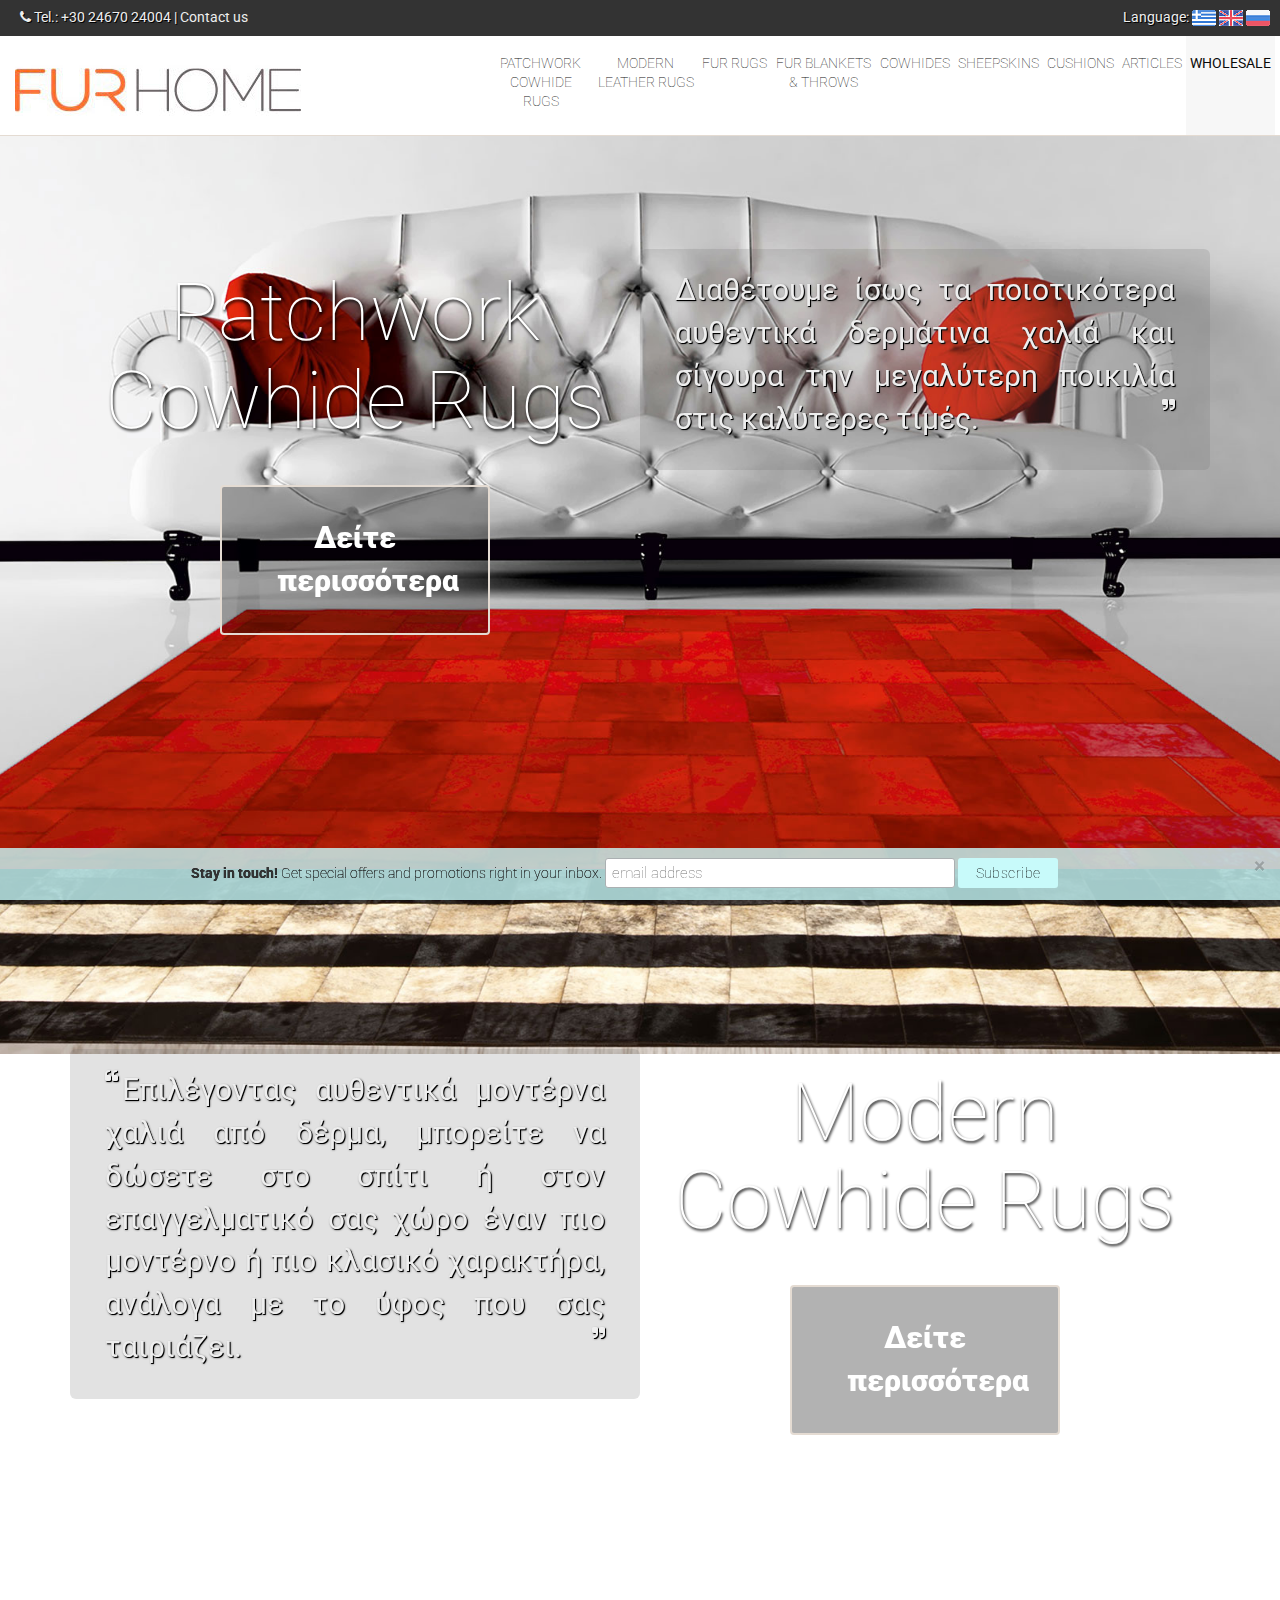
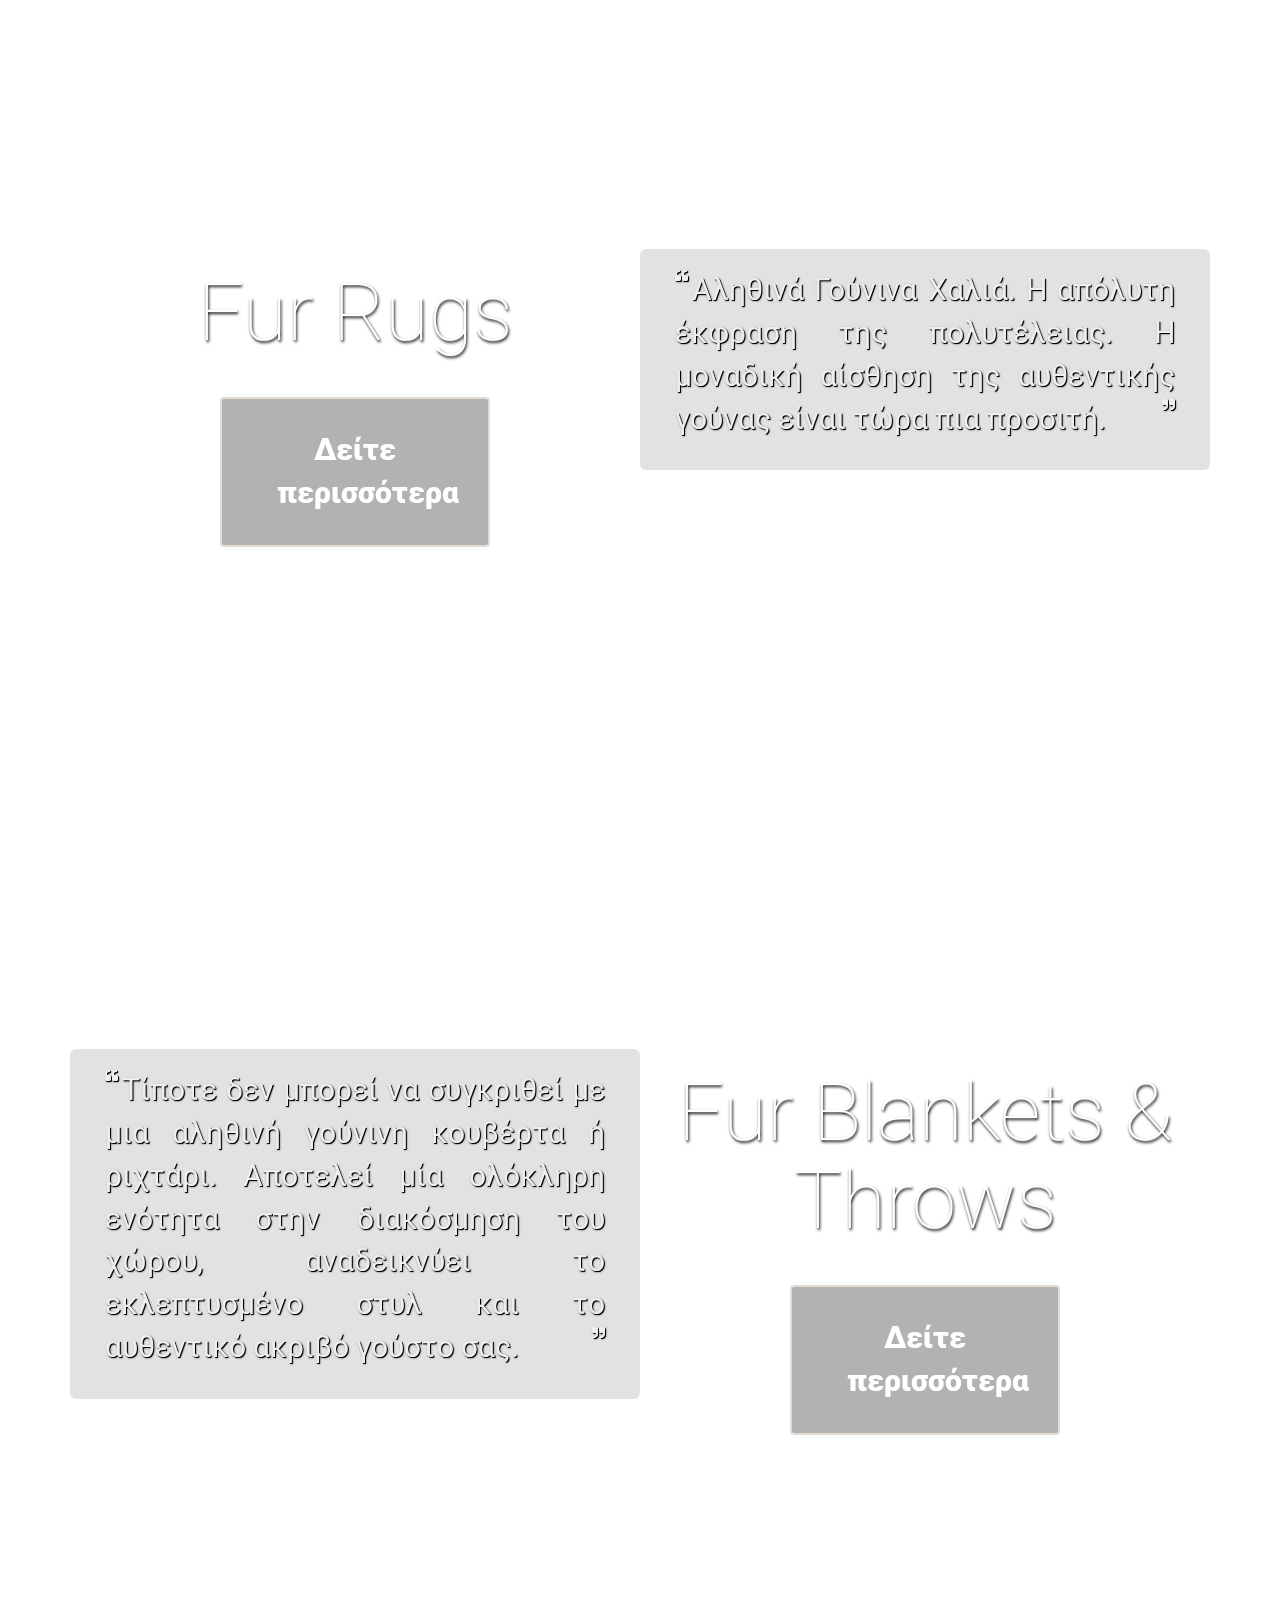
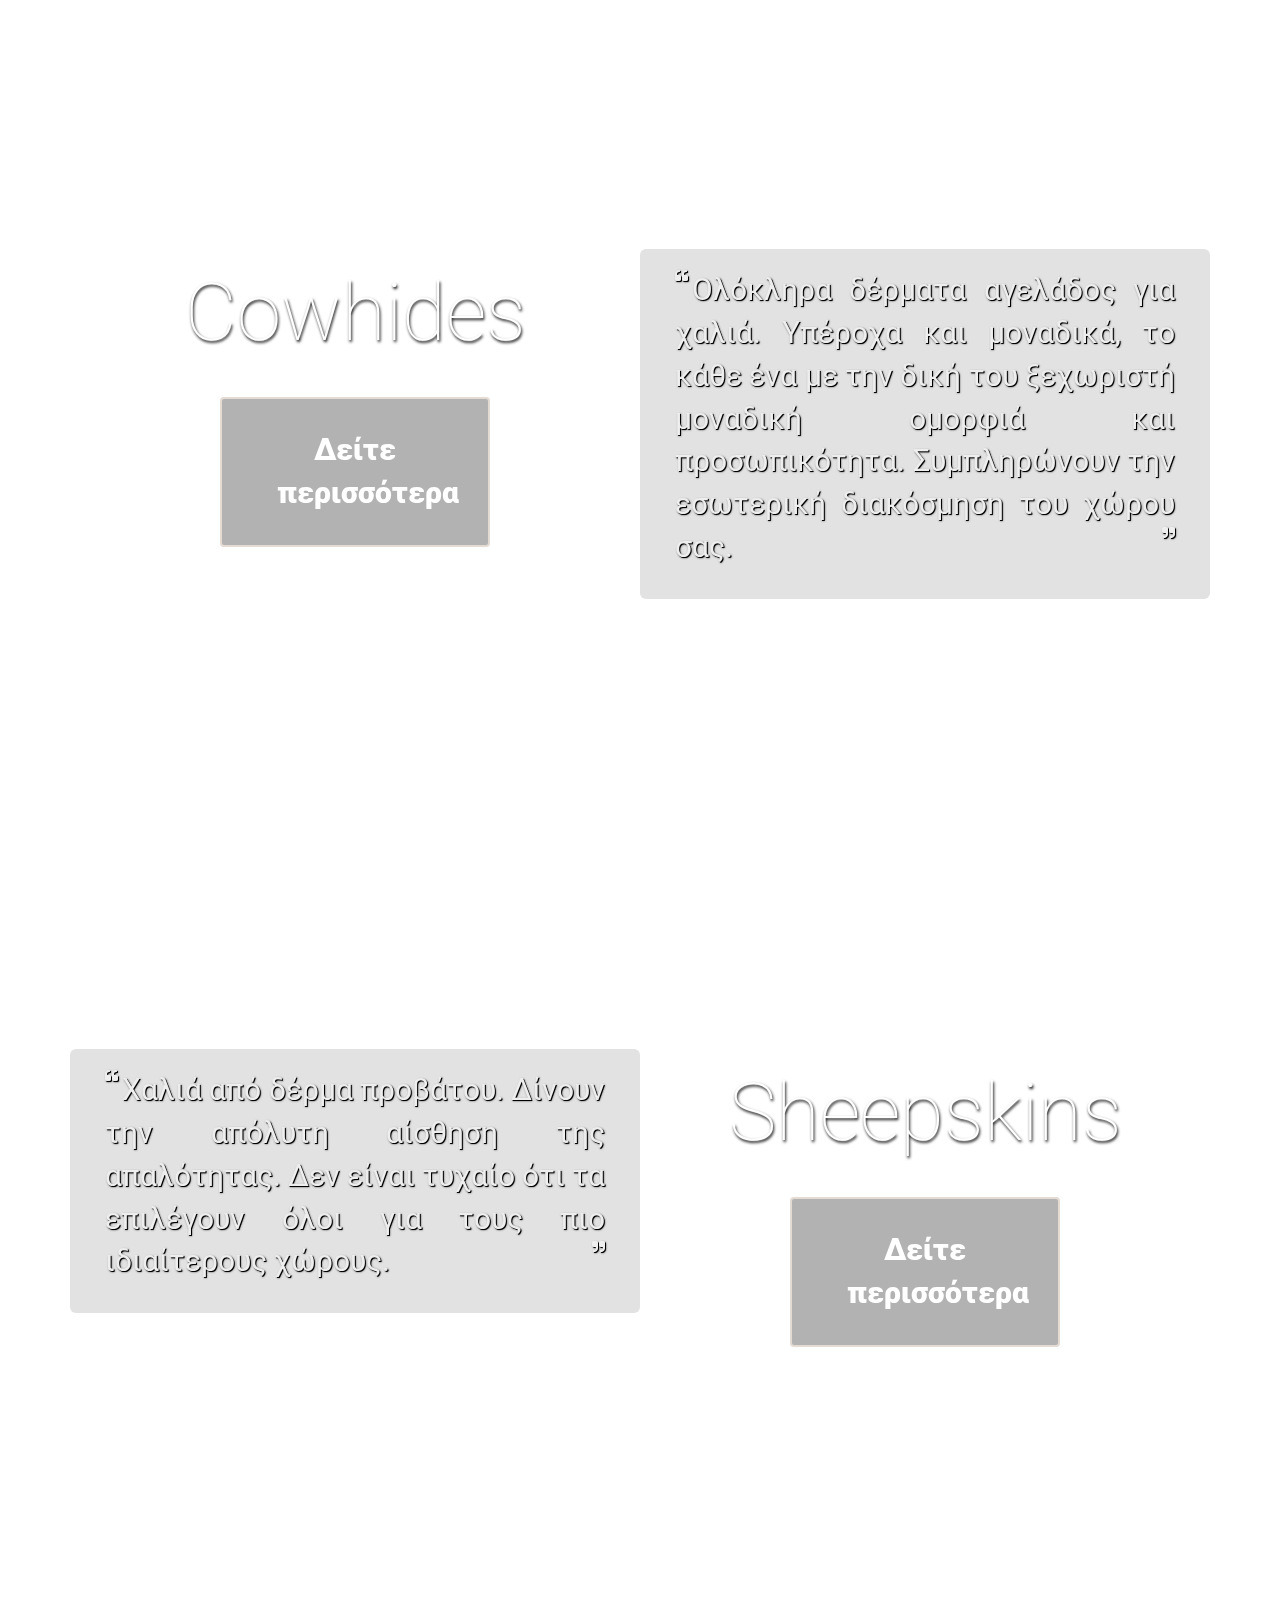
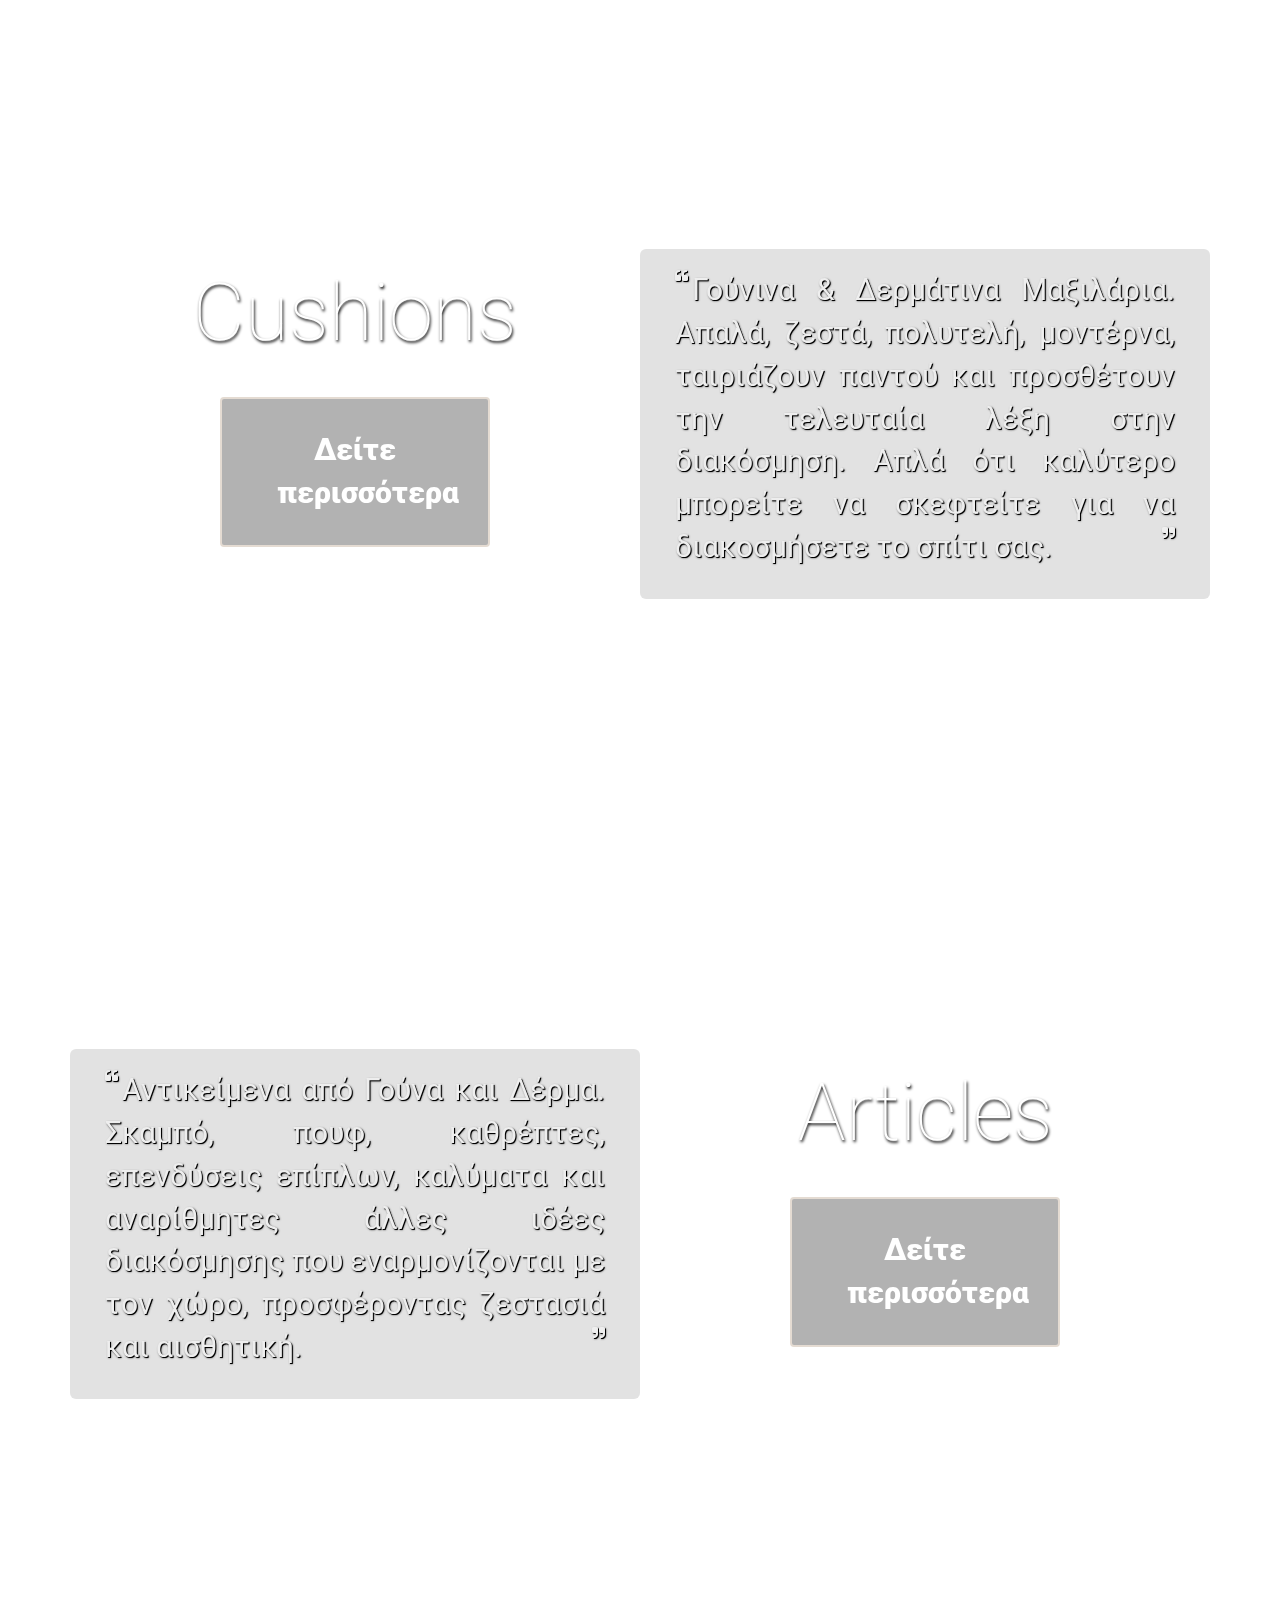
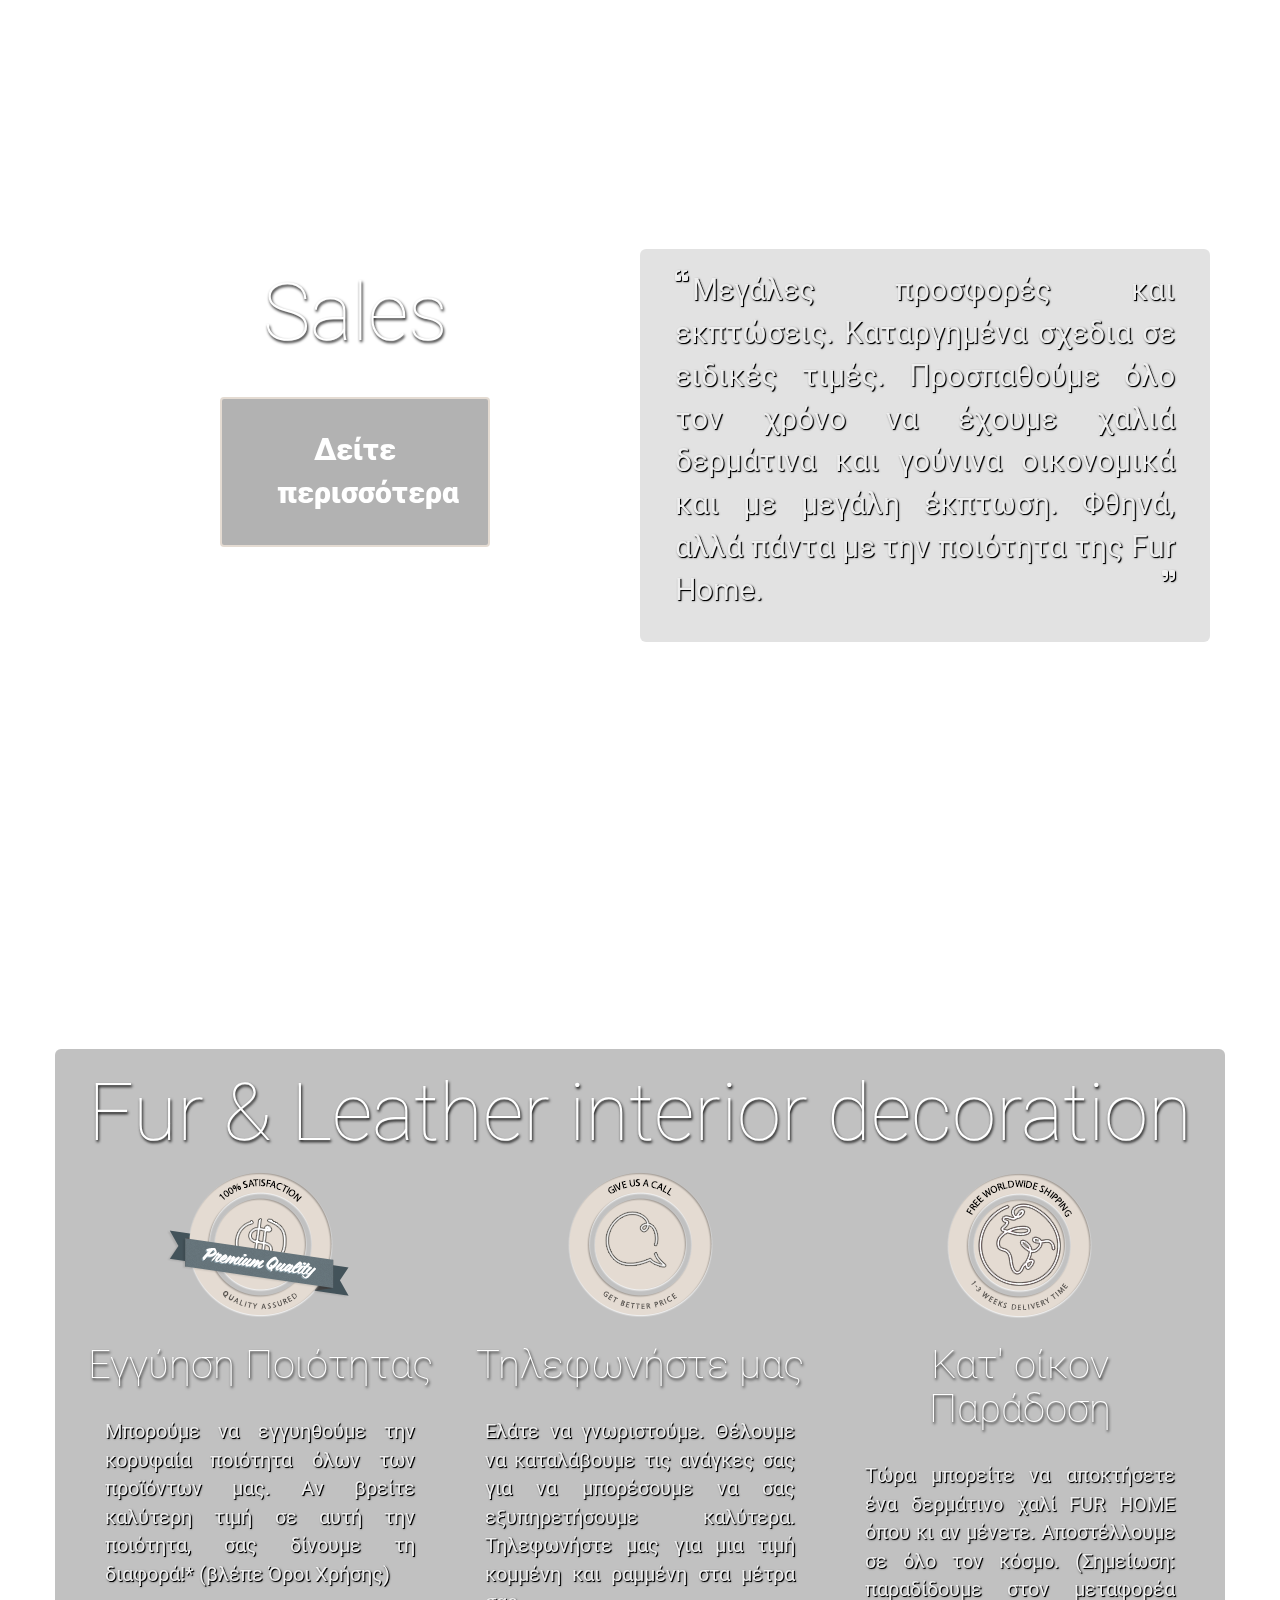
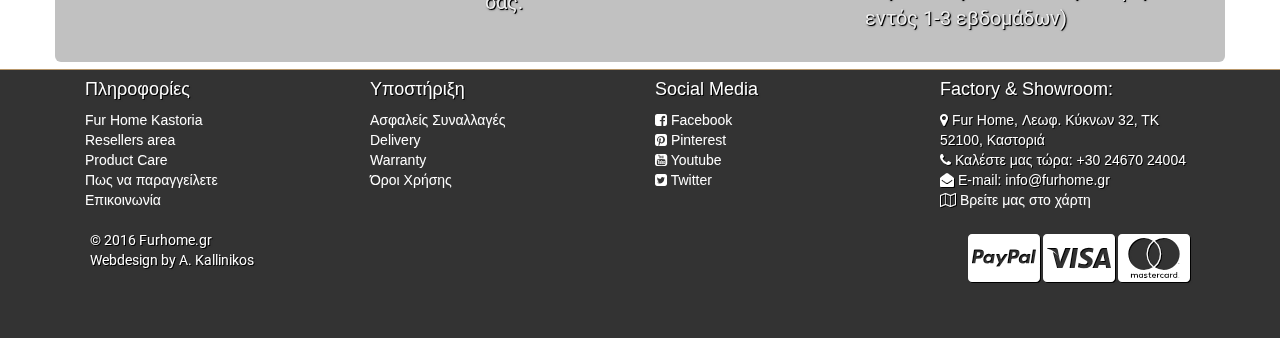
==== commit 0eb8e812: "v0.6.1 copy" ====
--- a/index-en.htm
+++ b/index-en.htm
@@ -60,151 +60,151 @@
       </div>
     </nav>
 
-            <div class="parallax-window" data-parallax="scroll" data-image-src="images/1-patchwork-rug.jpg">
-              <div class="row">
-                <div class="container">
-                  <div class="row">
-                    <div class="col-xs-12 col-sm-6">
-                      <h2>Patchwork Cowhide Rugs</h2>
-                      <center><a href="http://localhost/newpstest/el/5-dermatina-xalia" target="_eshop" class="btn btn-shop">Δείτε<br>περισσότερα</a></center>
-                    </div>
-                    <div class="col-xs-12 col-sm-6 contblokw"><p class="p-large text-right"><i class="fa fa-quote-left fa-pull-left" aria-hidden="true" style="font-size:14px"></i>Διαθέτουμε ίσως τα ποιοτικότερα αυθεντικά δερμάτινα χαλιά και σίγουρα την μεγαλύτερη ποικιλία στις καλύτερες τιμές.<i class="fa fa-quote-right fa-pull-right" aria-hidden="true" style="font-size:14px"></i></p></div>
-                  </div>
-                </div>
-              </div>
-            </div>
-            <div class="parallax-window" data-parallax="scroll" data-image-src="images/2-modern-leather.jpg">
-              <div class="row">
-                <div class="container">
-                  <div class="row">
-                    <div class="col-xs-12 col-sm-6 col-sm-push-6">
-                      <h2>Modern Cowhide Rugs</h2>
-                      <center><a href="#" class="btn btn-shop">Δείτε<br>περισσότερα</a></center>
-                    </div>
-                    <div class="col-xs-12 col-sm-6 col-sm-pull-6 contblokw"><p class="p-large text-left"><i class="fa fa-quote-left fa-pull-left" aria-hidden="true" style="font-size:14px"></i>Επιλέγοντας αυθεντικά μοντέρνα χαλιά από δέρμα, μπορείτε να δώσετε στο σπίτι ή στον επαγγελματικό σας χώρο έναν πιο μοντέρνο ή πιο κλασικό χαρακτήρα, ανάλογα με το ύφος που σας ταιριάζει.<i class="fa fa-quote-right fa-pull-right" aria-hidden="true" style="font-size:14px"></i></p></div>
-                  </div>
-                </div>
-              </div>
-            </div>
-            <div class="parallax-window" data-parallax="scroll" data-image-src="images/3-fur-carpet.jpg">
-              <div class="row">
-                <div class="container">
-                  <div class="row">
-                    <div class="col-xs-12 col-sm-6">
-                      <h2>Fur Rugs</h2>
-                      <center><a href="#" class="btn btn-shop">Δείτε<br>περισσότερα</a></center>
-                    </div>
-                    <div class="col-xs-12 col-sm-6 contblokw"><p class="p-large text-right"><i class="fa fa-quote-left fa-pull-left" aria-hidden="true" style="font-size:14px"></i>Αληθινά Γούνινα Χαλιά. Η απόλυτη έκφραση της πολυτέλειας. Η μοναδική αίσθηση της αυθεντικής γούνας είναι τώρα πια προσιτή.<i class="fa fa-quote-right fa-pull-right" aria-hidden="true" style="font-size:14px"></i></p></div>
-                  </div>
-                </div>
-              </div>
-            </div>
-            <div class="parallax-window" data-parallax="scroll" data-image-src="images/4-blankets.jpg">
-              <div class="row">
-                <div class="container">
-                  <div class="row">
-                    <div class="col-xs-12 col-sm-6  col-sm-push-6">
-                      <h2>Fur Blankets & Throws</h2>
-                      <center><a href="#" class="btn btn-shop">Δείτε<br>περισσότερα</a></center>
-                    </div>
-                    <div class="col-sm-6 col-xs-12 col-sm-pull-6 contblokw"><p class="p-large text-left"><i class="fa fa-quote-left fa-pull-left" aria-hidden="true" style="font-size:14px"></i>Τίποτε δεν μπορεί να συγκριθεί με μια αληθινή γούνινη κουβέρτα ή ριχτάρι. Αποτελεί μία ολόκληρη ενότητα στην διακόσμηση του χώρου, αναδεικνύει το εκλεπτυσμένο στυλ και το αυθεντικό ακριβό γούστο σας.<i class="fa fa-quote-right fa-pull-right" aria-hidden="true" style="font-size:14px"></i></p></div>
-                  </div>
-                </div>
-              </div>
-            </div>
-            <div class="parallax-window" data-parallax="scroll" data-image-src="images/5-cowhide.jpg">
-              <div class="row">
-                <div class="container">
-                  <div class="row">
-                    <div class="col-xs-12 col-sm-6">
-                      <h2>Cowhides</h2>
-                      <center><a href="#" class="btn btn-shop">Δείτε<br>περισσότερα</a></center>
-                    </div>
-                    <div class="col-sm-6 col-xs-12 contblokw"><p class="p-large text-right"><i class="fa fa-quote-left fa-pull-left" aria-hidden="true" style="font-size:14px"></i>Ολόκληρα δέρματα αγελάδος για χαλιά. Υπέροχα και μοναδικά, το κάθε ένα με την δική του ξεχωριστή μοναδική ομορφιά και προσωπικότητα. Συμπληρώνουν την εσωτερική διακόσμηση του χώρου σας.<i class="fa fa-quote-right fa-pull-right" aria-hidden="true" style="font-size:14px"></i></p></div>
-                  </div>
-                </div>
-              </div>
-            </div>
-            <div class="parallax-window" data-parallax="scroll" data-image-src="images/6-sheepskin.jpg">
-              <div class="row">
-                <div class="container">
-                  <div class="row">
-                    <div class="col-xs-12 col-sm-6 col-sm-push-6">
-                      <h2>Sheepskins</h2>
-                      <center><a href="#" class="btn btn-shop">Δείτε<br>περισσότερα</a></center>
-                    </div>
-                    <div class="col-sm-6 col-xs-12 col-sm-pull-6 contblokw"><p class="p-large text-left"><i class="fa fa-quote-left fa-pull-left" aria-hidden="true" style="font-size:14px"></i>Χαλιά από δέρμα προβάτου. Δίνουν την απόλυτη αίσθηση της απαλότητας. Δεν είναι τυχαίο ότι τα επιλέγουν όλοι για τους πιο ιδιαίτερους χώρους.<i class="fa fa-quote-right fa-pull-right" aria-hidden="true" style="font-size:14px"></i></p></div>
-                  </div>
-                </div>
-              </div>
-            </div>
-            <div class="parallax-window" data-parallax="scroll" data-image-src="images/7-pillows.jpg">
-              <div class="row">
-                <div class="container">
-                  <div class="row">
-                    <div class="col-xs-12 col-sm-6">
-                      <h2>Cushions</h2>
-                      <center><a href="#" class="btn btn-shop">Δείτε<br>περισσότερα</a></center>
-                    </div>
-                    <div class="col-sm-6 col-xs-12 contblokw"><p class="p-large text-right"><i class="fa fa-quote-left fa-pull-left" aria-hidden="true" style="font-size:14px"></i>Γούνινα & Δερμάτινα Μαξιλάρια. Απαλά, ζεστά, πολυτελή, μοντέρνα, ταιριάζουν παντού και προσθέτουν την τελευταία λέξη στην διακόσμηση. Απλά ότι καλύτερο μπορείτε να σκεφτείτε για να διακοσμήσετε το σπίτι σας.<i class="fa fa-quote-right fa-pull-right" aria-hidden="true" style="font-size:14px"></i></p></div>
-                  </div>
-                </div>
-              </div>
-            </div>
-            <div class="parallax-window" data-parallax="scroll" data-image-src="images/8-furniture.jpg">
-              <div class="row">
-                <div class="container">
-                  <div class="row">
-                    <div class="col-xs-12 col-sm-6 col-sm-push-6">
-                      <h2>Articles</h2>
-                      <center><a href="#" class="btn btn-shop">Δείτε<br>περισσότερα</a></center>
-                    </div>
-                    <div class="col-sm-6 col-xs-12 col-sm-pull-6 contblokw"><p class="p-large text-left"><i class="fa fa-quote-left fa-pull-left" aria-hidden="true" style="font-size:14px"></i>Αντικείμενα από Γούνα και Δέρμα. Σκαμπό, πουφ, καθρέπτες, επενδύσεις επίπλων, καλύματα και αναρίθμητες άλλες ιδέες διακόσμησης που εναρμονίζονται με τον χώρο, προσφέροντας ζεστασιά και αισθητική.<i class="fa fa-quote-right fa-pull-right" aria-hidden="true" style="font-size:14px"></i></p></div>
-                  </div>
-                </div>
-              </div>
-            </div>
-            <div class="parallax-window" data-parallax="scroll" data-image-src="images/9-offers.jpg">
-              <div class="row">
-                <div class="container">
-                  <div class="row">
-                    <div class="col-xs-12 col-sm-6">
-                      <h2>Sales</h2>
-                      <center><a href="#" class="btn btn-shop">Δείτε<br>περισσότερα</a></center>
-                    </div>
-                    <div class="col-sm-6 col-xs-12 contblokw"><p class="p-large text-right"><i class="fa fa-quote-left fa-pull-left" aria-hidden="true" style="font-size:14px"></i>Μεγάλες προσφορές και εκπτώσεις. Καταργημένα σχεδια σε ειδικές τιμές. Προσπαθούμε όλο τον χρόνο να έχουμε χαλιά δερμάτινα και γούνινα οικονομικά και με μεγάλη έκπτωση. Φθηνά, αλλά πάντα με την ποιότητα της Fur Home.<i class="fa fa-quote-right fa-pull-right" aria-hidden="true" style="font-size:14px"></i></p></div>
-                  </div>
-                </div>
-              </div>
-            </div>
-            <div class="parallax-window" data-parallax="scroll" data-image-src="images/10-store.jpg">
-              <div class="row">
-                <div class="container contblokb">
-                  <div class="row">
-                    <div class="col-xs-12">
-                      <h1>Fur & Leather interior decoration</h1>
-                    </div>
-                  </div>
-                  <div class="row">
-                    <div class="col-md-4 col-xs-12">
-                      <img src="images/guarantee.png" class="img-responsive center-block" alt="100% satisfaction, quality assured.">
-                      <h3>Εγγύηση Ποιότητας</h3>
-                      <p class="p-small">Μπορούμε να εγγυηθούμε την κορυφαία ποιότητα όλων των προϊόντων μας. Αν βρείτε καλύτερη τιμή σε αυτή την ποιότητα, σας δίνουμε τη διαφορά!* (βλέπε Όροι Χρήσης)</p>
-                    </div>
-                    <div class="col-md-4 col-xs-12">
-                      <img src="images/contact.png" class="img-responsive center-block" alt="Give us a call, get a better price!">
-                      <h3>Τηλεφωνήστε μας</h3>
-                      <p class="p-small">Ελάτε να γνωριστούμε. Θέλουμε να καταλάβουμε τις ανάγκες σας για να μπορέσουμε να σας εξυπηρετήσουμε καλύτερα. Τηλεφωνήστε μας για μια τιμή κομμένη και ραμμένη στα μέτρα σας.</p>
-                    </div>
-                    <div class="col-md-4 col-xs-12">
-                      <img src="images/shipping.png" class="img-responsive center-block" alt="Free worldwide shipping, 1-3 weeks delivery time.">
-                      <h3>Κατ' οίκον Παράδοση</h3>
-                      <p class="p-small">Τώρα μπορείτε να αποκτήσετε ένα δερμάτινο χαλί FUR HOME όπου κι αν μένετε. Αποστέλλουμε σε όλο τον κόσμο. (Σημείωση: παραδίδουμε στον μεταφορέα εντός 1-3 εβδομάδων)</p>
-                    </div>
-                  </div>
-                </div>
-              </div>
-            </div>
+          <div class="parallax-window" data-parallax="scroll" data-image-src="images/1-patchwork-rug.jpg">
+            <div class="row">
+              <div class="container">
+                <div class="row">
+                  <div class="col-xs-12 col-sm-6">
+                    <h2>Patchwork Cowhide Rugs</h2>
+                    <center><a href="#" target="_eshop" class="btn btn-shop">Δείτε<br>περισσότερα</a></center>
+                  </div>
+                  <div class="col-xs-12 col-sm-6 contblokw"><p class="p-large text-right">Διαθέτουμε ίσως τα ποιοτικότερα αυθεντικά δερμάτινα χαλιά και σίγουρα την μεγαλύτερη ποικιλία στις καλύτερες τιμές.<i class="fa fa-quote-right fa-pull-right" aria-hidden="true" style="font-size:14px"></i></p></div>
+                </div>
+              </div>
+            </div>
+          </div>
+          <div class="parallax-window" data-parallax="scroll" data-image-src="images/2-modern-leather.jpg">
+            <div class="row">
+              <div class="container">
+                <div class="row">
+                  <div class="col-xs-12 col-sm-6 col-sm-push-6">
+                    <h2>Modern Cowhide Rugs</h2>
+                    <center><a href="#" class="btn btn-shop">Δείτε<br>περισσότερα</a></center>
+                  </div>
+                  <div class="col-xs-12 col-sm-6 col-sm-pull-6 contblokw"><p class="p-large text-left"><i class="fa fa-quote-left fa-pull-left" aria-hidden="true" style="font-size:14px"></i>Επιλέγοντας αυθεντικά μοντέρνα χαλιά από δέρμα, μπορείτε να δώσετε στο σπίτι ή στον επαγγελματικό σας χώρο έναν πιο μοντέρνο ή πιο κλασικό χαρακτήρα, ανάλογα με το ύφος που σας ταιριάζει.<i class="fa fa-quote-right fa-pull-right" aria-hidden="true" style="font-size:14px"></i></p></div>
+                </div>
+              </div>
+            </div>
+          </div>
+          <div class="parallax-window" data-parallax="scroll" data-image-src="images/3-fur-carpet.jpg">
+            <div class="row">
+              <div class="container">
+                <div class="row">
+                  <div class="col-xs-12 col-sm-6">
+                    <h2>Fur Rugs</h2>
+                    <center><a href="#" class="btn btn-shop">Δείτε<br>περισσότερα</a></center>
+                  </div>
+                  <div class="col-xs-12 col-sm-6 contblokw"><p class="p-large text-right"><i class="fa fa-quote-left fa-pull-left" aria-hidden="true" style="font-size:14px"></i>Αληθινά Γούνινα Χαλιά. Η απόλυτη έκφραση της πολυτέλειας. Η μοναδική αίσθηση της αυθεντικής γούνας είναι τώρα πια προσιτή.<i class="fa fa-quote-right fa-pull-right" aria-hidden="true" style="font-size:14px"></i></p></div>
+                </div>
+              </div>
+            </div>
+          </div>
+          <div class="parallax-window" data-parallax="scroll" data-image-src="images/4-blankets.jpg">
+            <div class="row">
+              <div class="container">
+                <div class="row">
+                  <div class="col-xs-12 col-sm-6  col-sm-push-6">
+                    <h2>Fur Blankets & Throws</h2>
+                    <center><a href="#" class="btn btn-shop">Δείτε<br>περισσότερα</a></center>
+                  </div>
+                  <div class="col-sm-6 col-xs-12 col-sm-pull-6 contblokw"><p class="p-large text-left"><i class="fa fa-quote-left fa-pull-left" aria-hidden="true" style="font-size:14px"></i>Τίποτε δεν μπορεί να συγκριθεί με μια αληθινή γούνινη κουβέρτα ή ριχτάρι. Αποτελεί μία ολόκληρη ενότητα στην διακόσμηση του χώρου, αναδεικνύει το εκλεπτυσμένο στυλ και το αυθεντικό ακριβό γούστο σας.<i class="fa fa-quote-right fa-pull-right" aria-hidden="true" style="font-size:14px"></i></p></div>
+                </div>
+              </div>
+            </div>
+          </div>
+          <div class="parallax-window" data-parallax="scroll" data-image-src="images/5-cowhide.jpg">
+            <div class="row">
+              <div class="container">
+                <div class="row">
+                  <div class="col-xs-12 col-sm-6">
+                    <h2>Cowhides</h2>
+                    <center><a href="#" class="btn btn-shop">Δείτε<br>περισσότερα</a></center>
+                  </div>
+                  <div class="col-sm-6 col-xs-12 contblokw"><p class="p-large text-right"><i class="fa fa-quote-left fa-pull-left" aria-hidden="true" style="font-size:14px"></i>Ολόκληρα δέρματα αγελάδος για χαλιά. Υπέροχα και μοναδικά, το κάθε ένα με την δική του ξεχωριστή μοναδική ομορφιά και προσωπικότητα. Συμπληρώνουν την εσωτερική διακόσμηση του χώρου σας.<i class="fa fa-quote-right fa-pull-right" aria-hidden="true" style="font-size:14px"></i></p></div>
+                </div>
+              </div>
+            </div>
+          </div>
+          <div class="parallax-window" data-parallax="scroll" data-image-src="images/6-sheepskin.jpg">
+            <div class="row">
+              <div class="container">
+                <div class="row">
+                  <div class="col-xs-12 col-sm-6 col-sm-push-6">
+                    <h2>Sheepskins</h2>
+                    <center><a href="#" class="btn btn-shop">Δείτε<br>περισσότερα</a></center>
+                  </div>
+                  <div class="col-sm-6 col-xs-12 col-sm-pull-6 contblokw"><p class="p-large text-left"><i class="fa fa-quote-left fa-pull-left" aria-hidden="true" style="font-size:14px"></i>Χαλιά από δέρμα προβάτου. Δίνουν την απόλυτη αίσθηση της απαλότητας. Δεν είναι τυχαίο ότι τα επιλέγουν όλοι για τους πιο ιδιαίτερους χώρους.<i class="fa fa-quote-right fa-pull-right" aria-hidden="true" style="font-size:14px"></i></p></div>
+                </div>
+              </div>
+            </div>
+          </div>
+          <div class="parallax-window" data-parallax="scroll" data-image-src="images/7-pillows.jpg">
+            <div class="row">
+              <div class="container">
+                <div class="row">
+                  <div class="col-xs-12 col-sm-6">
+                    <h2>Cushions</h2>
+                    <center><a href="#" class="btn btn-shop">Δείτε<br>περισσότερα</a></center>
+                  </div>
+                  <div class="col-sm-6 col-xs-12 contblokw"><p class="p-large text-right"><i class="fa fa-quote-left fa-pull-left" aria-hidden="true" style="font-size:14px"></i>Γούνινα & Δερμάτινα Μαξιλάρια. Απαλά, ζεστά, πολυτελή, μοντέρνα, ταιριάζουν παντού και προσθέτουν την τελευταία λέξη στην διακόσμηση. Απλά ότι καλύτερο μπορείτε να σκεφτείτε για να διακοσμήσετε το σπίτι σας.<i class="fa fa-quote-right fa-pull-right" aria-hidden="true" style="font-size:14px"></i></p></div>
+                </div>
+              </div>
+            </div>
+          </div>
+          <div class="parallax-window" data-parallax="scroll" data-image-src="images/8-furniture.jpg">
+            <div class="row">
+              <div class="container">
+                <div class="row">
+                  <div class="col-xs-12 col-sm-6 col-sm-push-6">
+                    <h2>Articles</h2>
+                    <center><a href="#" class="btn btn-shop">Δείτε<br>περισσότερα</a></center>
+                  </div>
+                  <div class="col-sm-6 col-xs-12 col-sm-pull-6 contblokw"><p class="p-large text-left"><i class="fa fa-quote-left fa-pull-left" aria-hidden="true" style="font-size:14px"></i>Αντικείμενα από Γούνα και Δέρμα. Σκαμπό, πουφ, καθρέπτες, επενδύσεις επίπλων, καλύματα και αναρίθμητες άλλες ιδέες διακόσμησης που εναρμονίζονται με τον χώρο, προσφέροντας ζεστασιά και αισθητική.<i class="fa fa-quote-right fa-pull-right" aria-hidden="true" style="font-size:14px"></i></p></div>
+                </div>
+              </div>
+            </div>
+          </div>
+          <div class="parallax-window" data-parallax="scroll" data-image-src="images/9-offers.jpg">
+            <div class="row">
+              <div class="container">
+                <div class="row">
+                  <div class="col-xs-12 col-sm-6">
+                    <h2>Sales</h2>
+                    <center><a href="#" class="btn btn-shop">Δείτε<br>περισσότερα</a></center>
+                  </div>
+                  <div class="col-sm-6 col-xs-12 contblokw"><p class="p-large text-right"><i class="fa fa-quote-left fa-pull-left" aria-hidden="true" style="font-size:14px"></i>Μεγάλες προσφορές και εκπτώσεις. Καταργημένα σχεδια σε ειδικές τιμές. Προσπαθούμε όλο τον χρόνο να έχουμε χαλιά δερμάτινα και γούνινα οικονομικά και με μεγάλη έκπτωση. Φθηνά, αλλά πάντα με την ποιότητα της Fur Home.<i class="fa fa-quote-right fa-pull-right" aria-hidden="true" style="font-size:14px"></i></p></div>
+                </div>
+              </div>
+            </div>
+          </div>
+          <div class="parallax-window" data-parallax="scroll" data-image-src="images/10-store.jpg">
+            <div class="row">
+              <div class="container contblokb">
+                <div class="row">
+                  <div class="col-xs-12">
+                    <h1>Fur & Leather interior decoration</h1>
+                  </div>
+                </div>
+                <div class="row">
+                  <div class="col-md-4 col-xs-12">
+                    <img src="images/guarantee.png" class="img-responsive center-block" alt="100% satisfaction, quality assured.">
+                    <h3>Εγγύηση Ποιότητας</h3>
+                    <p class="p-small">Μπορούμε να εγγυηθούμε την κορυφαία ποιότητα όλων των προϊόντων μας. Αν βρείτε καλύτερη τιμή σε αυτή την ποιότητα, σας δίνουμε τη διαφορά!* (βλέπε Όροι Χρήσης)</p>
+                  </div>
+                  <div class="col-md-4 col-xs-12">
+                    <img src="images/contact.png" class="img-responsive center-block" alt="Give us a call, get a better price!">
+                    <h3>Τηλεφωνήστε μας</h3>
+                    <p class="p-small">Ελάτε να γνωριστούμε. Θέλουμε να καταλάβουμε τις ανάγκες σας για να μπορέσουμε να σας εξυπηρετήσουμε καλύτερα. Τηλεφωνήστε μας για μια τιμή κομμένη και ραμμένη στα μέτρα σας.</p>
+                  </div>
+                  <div class="col-md-4 col-xs-12">
+                    <img src="images/shipping.png" class="img-responsive center-block" alt="Free worldwide shipping, 1-3 weeks delivery time.">
+                    <h3>Κατ' οίκον Παράδοση</h3>
+                    <p class="p-small">Τώρα μπορείτε να αποκτήσετε ένα δερμάτινο χαλί FUR HOME όπου κι αν μένετε. Αποστέλλουμε σε όλο τον κόσμο. (Σημείωση: παραδίδουμε στον μεταφορέα εντός 1-3 εβδομάδων)</p>
+                  </div>
+                </div>
+              </div>
+            </div>
+          </div>
 
           <footer id="footer">
             <div class="container">
